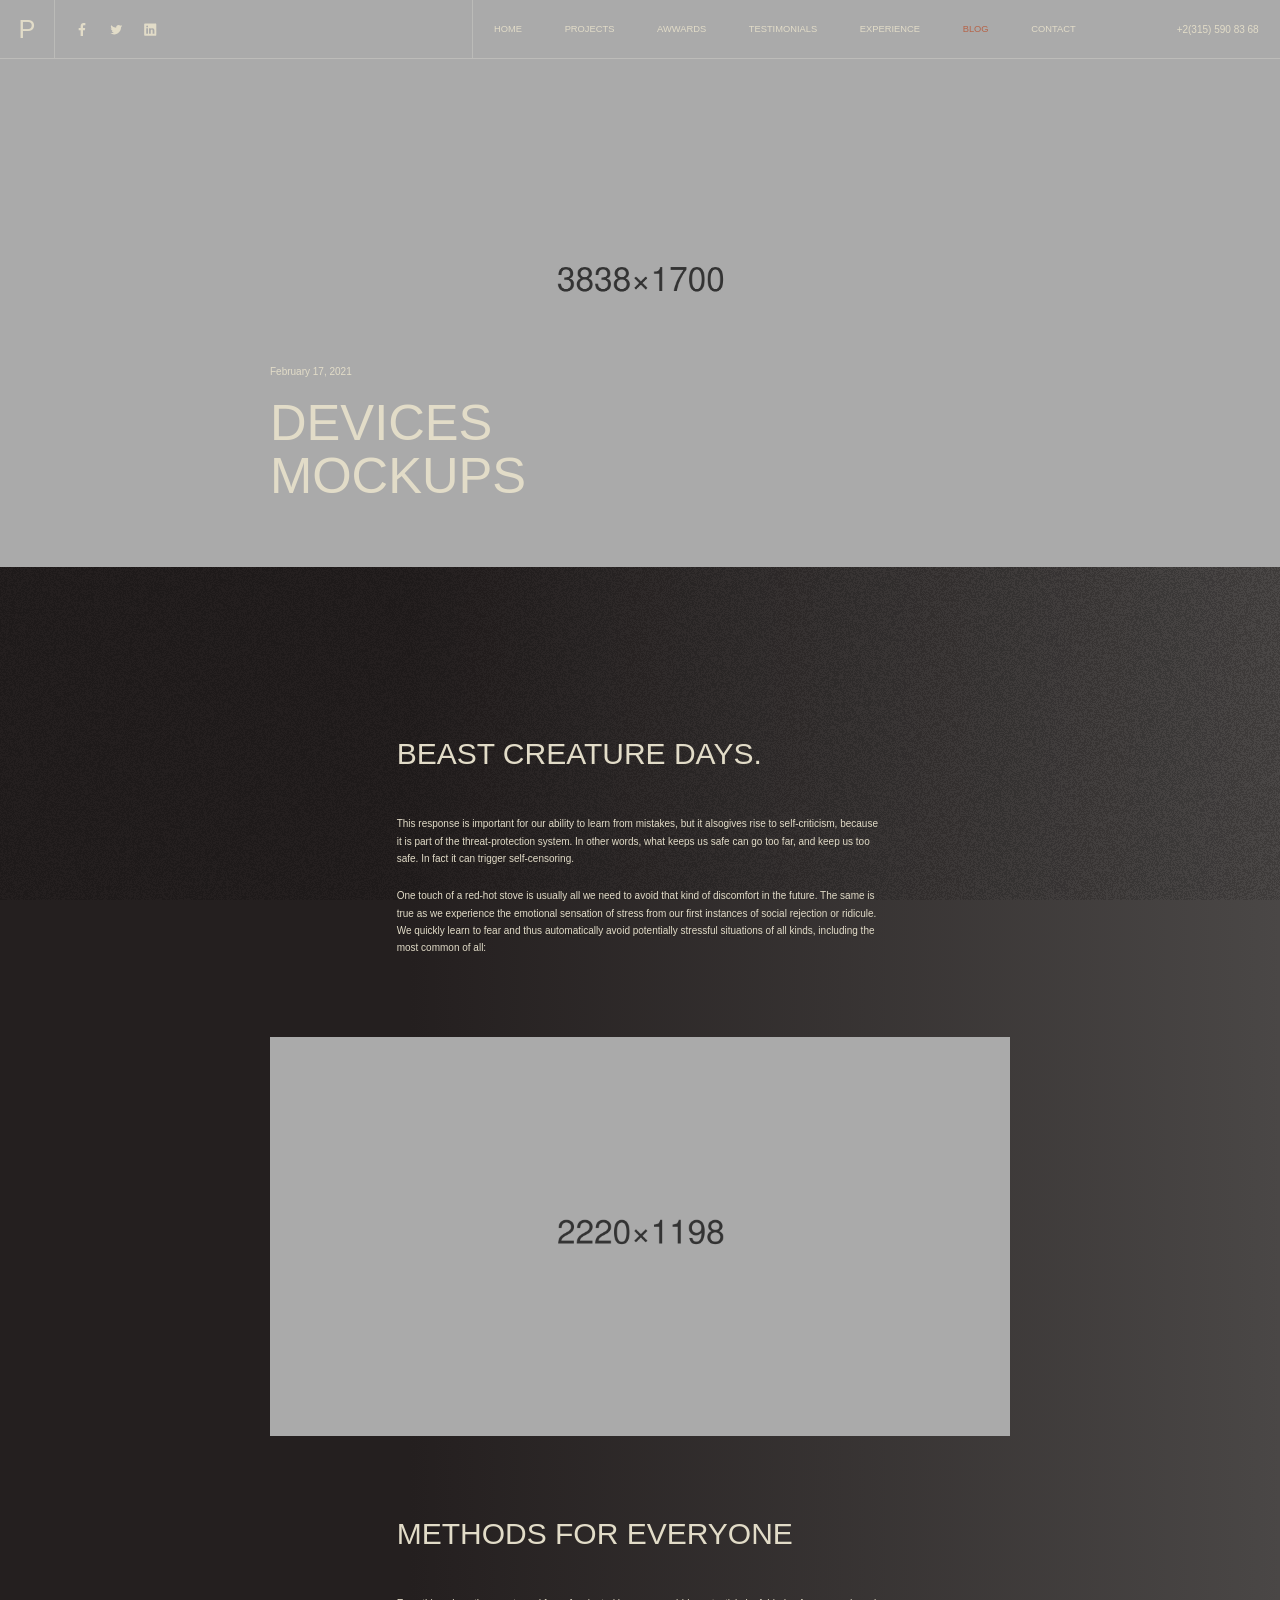
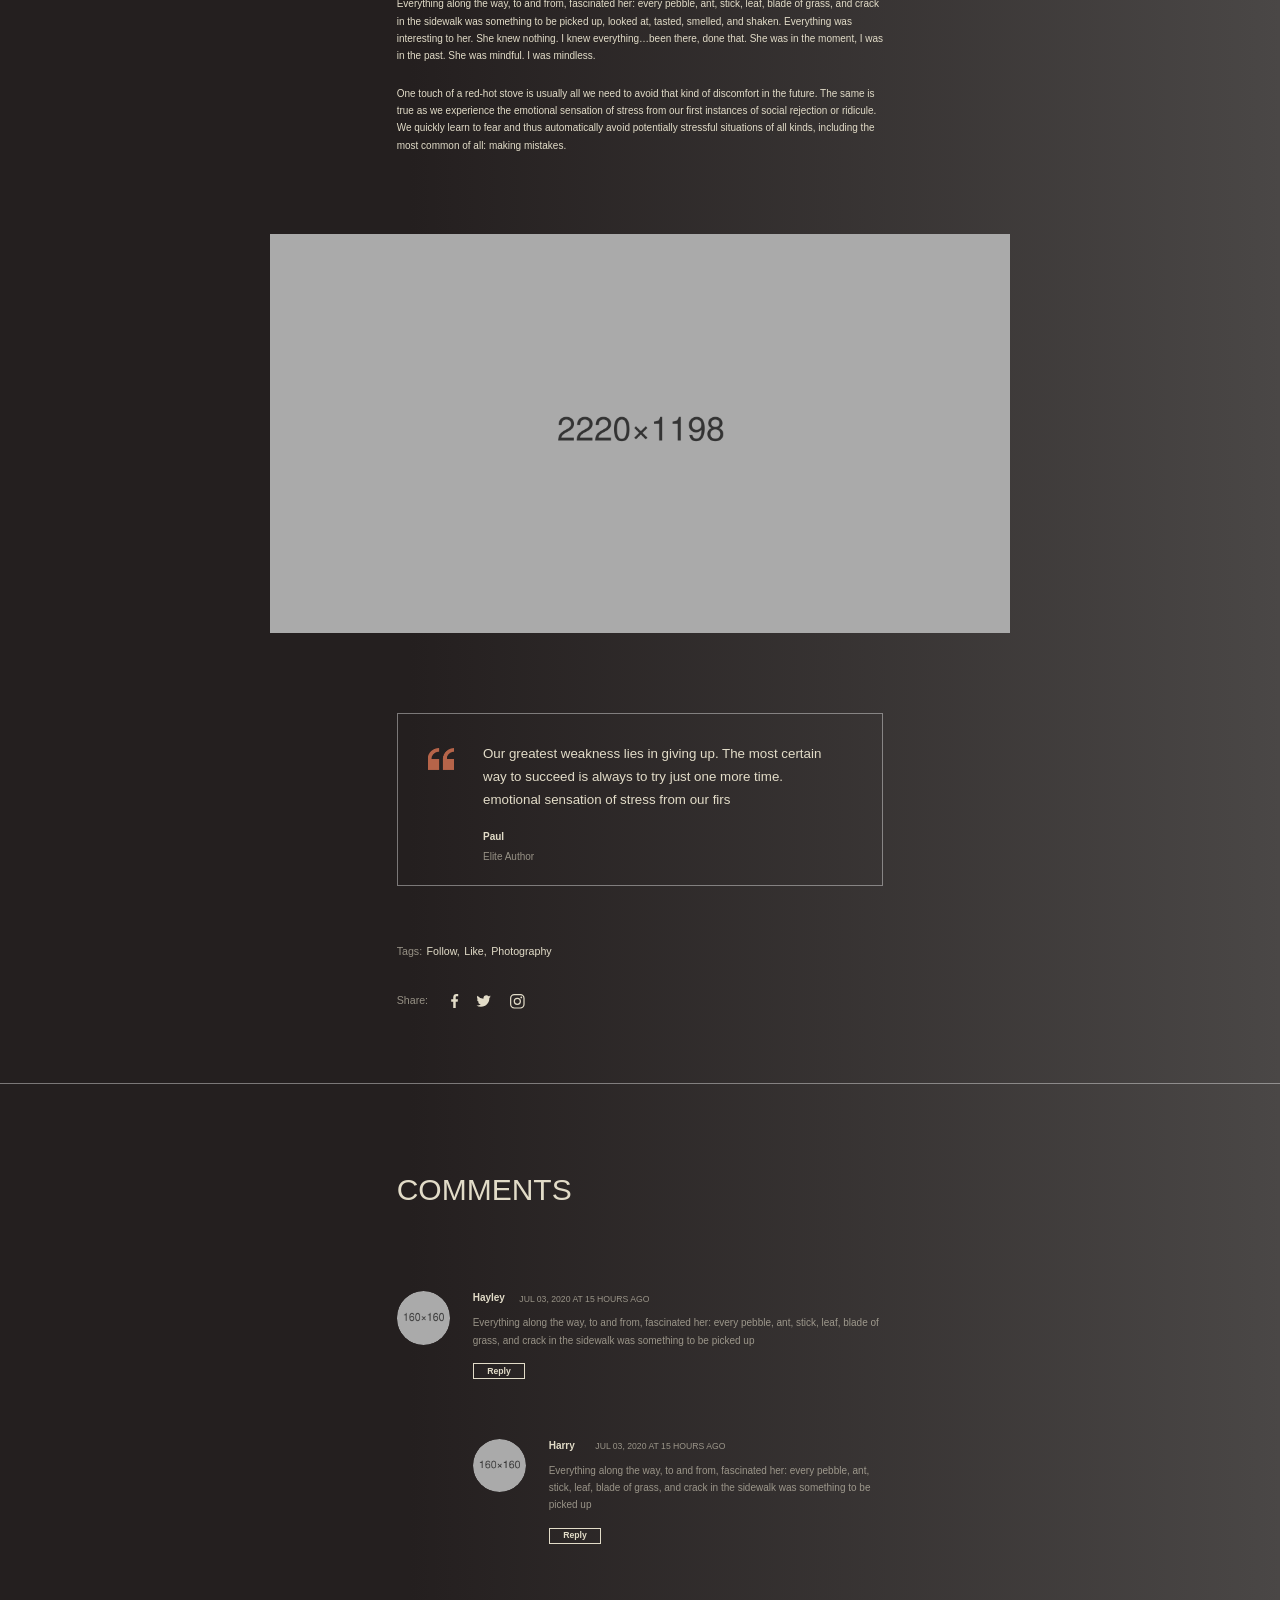
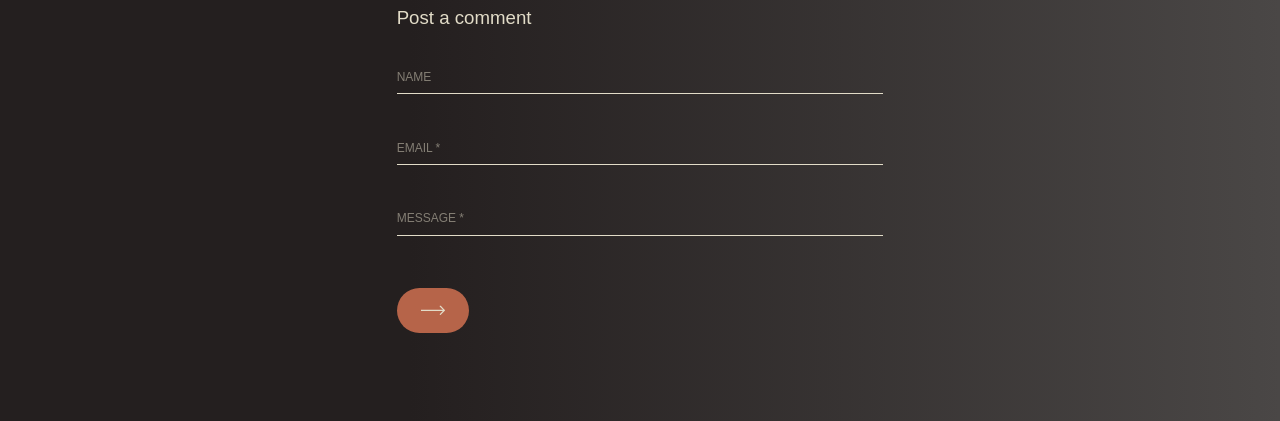
==== blog.html @ df0f466c "code added" ====
<!DOCTYPE html>
<html lang="ru">
  <head>
    <meta charset="UTF-8">
    <meta name="viewport" content="width=device-width, initial-scale=1.0">
    <meta name="description" content="">
    <meta name="keywords" content="">
    <meta name="format-detection" content="telephone=no">
    <title>Blog</title>
    <link href="css/blog_page.css" rel="stylesheet">
    <link href="css/main.css" rel="stylesheet">
    <link rel="shortcut icon" href="img/favicon_1.ico" type="image/x-icon">
    <style>
      @keyframes animate-circle {
      	from {
      		transform: scale(0);
      		opacity: 1;
      	}
      	to {
      		transform: scale(1);
      		opacity: 0;
      	}
      }
      #preloader{
      	width: 100%;
      	height: 100%;
      	position: fixed;
      	top: 0;
      	left: 0;
      	z-index: 999;
      	background: #1C1C1C;
      	background: linear-gradient(to right, rgba(36, 31, 31, 1) 0%, rgba(36, 31, 31, 1) 32%, rgba(74, 71, 70, 1) 100%);
      }
      .loader {
      	position: fixed;
      	top: 50%;
      	left: 50%;
      	height: 10rem;
      	width: 10rem;
      	transform: translateX(-50%) translateY(-50%);
      }
      .loader > .circle {
      	position: absolute;
      	height: inherit;
      	width: inherit;
      	background: #B66449;
      	border-radius: 0;
      	animation: animate-circle 2s cubic-bezier(.9, .24, .62, .79) infinite;
      }
      .loader > .circle:nth-of-type(1) {
      	animation-delay: 0s;
      }
      .loader > .circle:nth-of-type(2) {
      	animation-delay: calc(2s / -3);
      }
      .loader > .circle:nth-of-type(3) {
      	animation-delay: calc(2s / -6);
      }
    </style>
  </head>
  <body>
    <div id="preloader">
      <div class="loader">
        <div class="circle"></div>
        <div class="circle"></div>
        <div class="circle"></div>
      </div>
    </div>
    <main class="main blog_page">
      <canvas class="noise" id="noise"></canvas>
      <div class="header">
        <canvas class="noise noise--inner" id="noise_menu"></canvas>
        <div class="header__left">
          <div class="header__letter">P</div>
          <div class="header__socials"><a href="" target="_blank">
              <svg>
                <use xlink:href="./svg/sprite.svg#fb"></use>
              </svg></a><a href="" target="_blank">
              <svg>
                <use xlink:href="./svg/sprite.svg#tw"></use>
              </svg></a><a href="" target="_blank">
              <svg>
                <use xlink:href="./svg/sprite.svg#in"></use>
              </svg></a></div>
        </div>
        <div class="header__right">
          <ul class="blog_page-menu">
            <li><a class="js-scroll-link" href="#">HOME</a></li>
            <li><a class="js-scroll-link" href="#">Projects</a></li>
            <li><a class="js-scroll-link" href="#">awwards</a></li>
            <li><a class="js-scroll-link" href="#">testimonials</a></li>
            <li><a class="js-scroll-link" href="#">experience</a></li>
            <li class="active"><a class="js-scroll-link" href="#">blog</a></li>
            <li><a class="js-scroll-link" href="#">CONTACT</a></li>
          </ul>
          <div class="header__phone"><a href="tel:+23155908368">+2(315) 590 83 68</a></div>
        </div>
      </div>
      <section class="blog_page-big_banner">
        <div class="blog_page-container">
          <div class="small">February 17, 2021</div>
          <div class="h1">Devices </div>
          <div class="h1">Mockups</div>
        </div>
      </section>
      <section class="blog_page-content">
        <div class="blog_page-container">
          <div class="blog_page-text"> 
            <div class="blog_page-h1">Beast creature days.</div>
            <div class="small">This response is important for our ability to learn from mistakes, but it alsogives rise to self-criticism, because it is part of the threat-protection system. In other words, what keeps us safe can go too far, and keep us too safe. In fact it can trigger self-censoring.</div>
            <div class="small">One touch of a red-hot stove is usually all we need to avoid that kind of discomfort in the future. The same is true as we experience the emotional sensation of stress from our first instances of social rejection or ridicule. We quickly learn to fear and thus automatically avoid potentially stressful situations of all kinds, including the most common of all: </div>
          </div><img class="blog_page-banner" src="images/big-banner_item1.png" alt="">
          <div class="blog_page-text">
            <div class="blog_page-h1">Methods for Everyone</div>
            <div class="small">Everything along the way, to and from, fascinated her: every pebble, ant, stick, leaf, blade of grass, and crack in the sidewalk was something to be picked up, looked at, tasted, smelled, and shaken. Everything was interesting to her. She knew nothing. I knew everything…been there, done that. She was in the moment, I was in the past. She was mindful. I was mindless.</div>
            <div class="small">One touch of a red-hot stove is usually all we need to avoid that kind of discomfort in the future. The same is true as we experience the emotional sensation of stress from our first instances of social rejection or ridicule. We quickly learn to fear and thus automatically avoid potentially stressful situations of all kinds, including the most common of all: making mistakes.</div>
          </div><img class="blog_page-banner" src="images/big-banner_item2.png" alt="">
          <div class="blog_page-reviws">
            <div class="blog_page-reviws_text">Our greatest weakness lies in giving up. The most certain way to succeed is always to try just one more time. emotional sensation of stress from our firs</div>
            <div class="blog_page-reviws_name small">Paul</div>
            <div class="blog_page-reviws_place small">Elite Author</div>
          </div>
          <ul class="blog_page-tags">
            <li class="blog_page-tags_item blog_page-tags_title">Tags: </li>
            <li class="blog_page-tags_item"><a class="blog_page-tags_link" href="#">Follow</a>, </li>
            <li class="blog_page-tags_item"><a class="blog_page-tags_link" href="#">Like</a>, </li>
            <li class="blog_page-tags_item"><a class="blog_page-tags_link" href="#">Photography</a></li>
          </ul>
          <ul class="blog_page-share"> 
            <li class="blog_page-share_item blog_page-share_title">Share: </li>
            <li class="blog_page-share_item"><a href="#">
                <svg>
                  <use xlink:href="./svg/sprite.svg#fb"></use>
                </svg></a></li>
            <li class="blog_page-share_item"><a href="#">
                <svg>
                  <use xlink:href="./svg/sprite.svg#tw"></use>
                </svg></a></li>
            <li class="blog_page-share_item"><a href="#">
                <svg>
                  <use xlink:href="./svg/sprite.svg#inst"></use>
                </svg></a></li>
          </ul>
        </div>
      </section>
      <section class="blog_page-comments">
        <div class="blog_page-comments_container">
          <div class="blog_page-h1">Comments</div>
          <div class="blog_page-comments_wrapper">
            <div class="blog_page-comments_block">
              <div class="blog_page-comments_icon"><img src="images/reviews.png" alt=""></div>
              <div class="blog_page-comments_content">
                <div class="blog_page-comments_heading">
                  <div class="small">Hayley</div>
                  <div class="blog_page-comments_date">Jul 03, 2020 at 15 hours ago</div>
                </div>
                <div class="blog_page-comments_text"> 
                  <div class="small">Everything along the way, to and from, fascinated her: every pebble, ant, stick, leaf, blade of grass, and crack in the sidewalk was something to be picked up</div>
                </div><a class="blog_page-comments_btn" href="#"> <span>Reply</span></a>
              </div>
            </div>
            <div class="blog_page-comments_block">
              <div class="blog_page-comments_icon"><img src="images/reviews2.png" alt=""></div>
              <div class="blog_page-comments_content">
                <div class="blog_page-comments_heading">
                  <div class="small">Harry</div>
                  <div class="blog_page-comments_date">Jul 03, 2020 at 15 hours ago</div>
                </div>
                <div class="blog_page-comments_text"> 
                  <div class="small">Everything along the way, to and from, fascinated her: every pebble, ant, stick, leaf, blade of grass, and crack in the sidewalk was something to be picked up</div>
                </div><a class="blog_page-comments_btn" href="#"> <span>Reply</span></a>
              </div>
            </div>
          </div>
          <form class="content__form">
            <div class="content__form-title">Post a comment</div>
            <label class="content__form-input">
              <input type="text" name="name"><span class="content__form-placeholder">name</span>
            </label>
            <label class="content__form-input">
              <input type="email" name="emal" required=""><span class="content__form-placeholder">EMAIL *</span>
            </label>
            <label class="content__form-input">
              <input type="text" name="msg" required=""><span class="content__form-placeholder">MESSAGE *</span>
            </label>
            <div class="content__form-btn">
              <button class="btn btn--arrow" type="submit">
                <svg>
                  <use xlink:href="./svg/sprite.svg#arrow"></use>
                </svg>
              </button>
            </div>
          </form>
        </div>
      </section>
    </main>
    <script src="js/main.js"></script>
  </body>
</html>
---- css/blog_page.css ----
/* 3.1 Blog page */
#noise_menu {
  display: none; }

.blog_page .header {
  -webkit-transition: -webkit-transform 0.5s linear;
  transition: -webkit-transform 0.5s linear;
  transition: transform 0.5s linear;
  transition: transform 0.5s linear, -webkit-transform 0.5s linear;
  position: absolute;
  left: 0;
  top: 0; }
  .blog_page .header:before {
    content: '';
    z-index: -1;
    width: 100%;
    height: 100%;
    position: absolute;
    left: 0;
    top: 0;
    background: -webkit-gradient(linear, left top, right top, color-stop(0, #241f1f), color-stop(32%, #241f1f), to(#4a4746));
    background: linear-gradient(to right, #241f1f 0, #241f1f 32%, #4a4746 100%);
    -webkit-transition: opacity 0.5s linear;
    transition: opacity 0.5s linear;
    opacity: 0; }
  @media screen and (max-width: 768px) and (orientation: portrait) {
    .blog_page .header {
      background: transparent; } }
  .blog_page .header.active {
    position: fixed; }
    .blog_page .header.active:before {
      opacity: 1; }

.blog_page-container {
  -webkit-box-sizing: border-box;
          box-sizing: border-box;
  display: block;
  width: 57.8125vw;
  margin: 0 auto; }
  @media screen and (max-width: 768px) and (orientation: portrait) {
    .blog_page-container {
      width: calc(100% - 30px); } }

.blog_page-big_banner {
  position: relative;
  width: 100%;
  height: 44.27083vw;
  background: center top/contain url(../images/blog-big_banner-bg.png) no-repeat;
  background-attachment: fixed; }
  @media screen and (max-width: 768px) and (orientation: portrait) {
    .blog_page-big_banner {
      height: 100vw;
      background: center top/cover url(../images/blog-big_banner-bg.png) no-repeat; } }
  .blog_page-big_banner .blog_page-container {
    height: 100%;
    display: -webkit-box;
    display: -ms-flexbox;
    display: flex;
    padding-bottom: 5.26042vw;
    -webkit-box-orient: vertical;
    -webkit-box-direction: normal;
        -ms-flex-direction: column;
            flex-direction: column;
    -webkit-box-pack: start;
        -ms-flex-pack: start;
            justify-content: flex-start;
    -webkit-box-align: start;
        -ms-flex-align: start;
            align-items: flex-start; }
    @media screen and (max-width: 768px) and (orientation: portrait) {
      .blog_page-big_banner .blog_page-container {
        padding-bottom: 13.6vw; } }
    .blog_page-big_banner .blog_page-container .small {
      margin-top: auto;
      margin-bottom: 1.77083vw; }
      @media screen and (max-width: 768px) and (orientation: portrait) {
        .blog_page-big_banner .blog_page-container .small {
          margin-bottom: 6.4vw; } }
    .blog_page-big_banner .blog_page-container .h1:last-child {
      margin-top: 0.52083vw; }
      @media screen and (max-width: 768px) and (orientation: portrait) {
        .blog_page-big_banner .blog_page-container .h1:last-child {
          margin-top: 2.66667vw; } }

.blog_page-content {
  padding: 13.22917vw 0 5.72917vw;
  -webkit-box-sizing: border-box;
          box-sizing: border-box;
  border-bottom: 1px solid rgba(255, 255, 255, 0.4); }
  @media screen and (max-width: 768px) and (orientation: portrait) {
    .blog_page-content {
      padding: 13.33333vw 0 13.33333vw; } }

.blog_page-text {
  margin: 0 auto;
  width: 38.02083vw; }
  @media screen and (max-width: 768px) and (orientation: portrait) {
    .blog_page-text {
      width: 100%; } }
  .blog_page-text .small {
    line-height: 1.35417vw; }
    @media screen and (max-width: 768px) and (orientation: portrait) {
      .blog_page-text .small {
        line-height: 6.93333vw; } }
    .blog_page-text .small + .small {
      margin-top: 1.5625vw; }
      @media screen and (max-width: 768px) and (orientation: portrait) {
        .blog_page-text .small + .small {
          margin-top: 5.33333vw; } }

.blog_page-banner {
  display: block;
  width: 100%;
  margin: 6.25vw 0; }
  .blog_page-banner:last-child {
    margin-bottom: 0; }

.blog_page-h1 {
  display: block;
  margin-bottom: 3.33333vw;
  font-weight: 500;
  font-size: 2.34375vw;
  line-height: 2.86458vw;
  text-transform: uppercase;
  color: #e2dcc8; }
  @media screen and (max-width: 768px) and (orientation: portrait) {
    .blog_page-h1 {
      margin-bottom: 9.06667vw;
      font-size: 6.66667vw;
      line-height: 14.66667vw; } }

.blog_page-menu {
  list-style: none;
  display: -webkit-box;
  display: -ms-flexbox;
  display: flex;
  -webkit-box-align: center;
      -ms-flex-align: center;
          align-items: center; }
  @media screen and (max-width: 768px) and (orientation: portrait) {
    .blog_page-menu {
      display: none; } }
  .blog_page-menu li {
    display: block;
    padding: 0 1.66667vw;
    text-transform: uppercase; }
    .blog_page-menu li a {
      font-size: 0.72917vw;
      line-height: 140%;
      display: block; }
    .blog_page-menu li.active a {
      color: #b66449; }

.blog_page-reviws {
  position: relative;
  width: 38.02083vw;
  padding: 2.13542vw 3.75vw 1.77083vw 6.66667vw;
  margin: 0 auto;
  border: 1px solid rgba(255, 255, 255, 0.4);
  -webkit-box-sizing: border-box;
          box-sizing: border-box; }
  @media screen and (max-width: 768px) and (orientation: portrait) {
    .blog_page-reviws {
      width: 100%;
      padding: 5.6vw 8.53333vw 5.6vw 18.66667vw; } }
  .blog_page-reviws:before {
    content: '';
    position: absolute;
    left: 2.39583vw;
    top: 1.97917vw;
    display: block;
    width: 1.97917vw;
    height: 2.39583vw;
    background: url(../img/q.png) no-repeat;
    background-size: contain;
    pointer-events: none;
    background-position: center bottom; }
    @media screen and (max-width: 768px) and (orientation: portrait) {
      .blog_page-reviws:before {
        top: 3.2vw;
        left: 4vw;
        width: 10.13333vw;
        height: 12.26667vw; } }
  .blog_page-reviws_text {
    display: block;
    margin-bottom: 1.45833vw;
    font-weight: normal;
    font-size: 1.04167vw;
    line-height: 1.82292vw; }
    @media screen and (max-width: 768px) and (orientation: portrait) {
      .blog_page-reviws_text {
        margin-bottom: 4vw;
        font-size: 4.26667vw;
        line-height: 5.86667vw; } }
  .blog_page-reviws_name {
    font-weight: 700;
    margin-bottom: 0.52083vw; }
    @media screen and (max-width: 768px) and (orientation: portrait) {
      .blog_page-reviws_name {
        margin-bottom: 2.66667vw; } }
  .blog_page-reviws_place {
    opacity: 0.6; }

.blog_page-tags {
  display: block;
  width: 38.02083vw;
  margin: 4.27083vw auto 2.39583vw; }
  @media screen and (max-width: 768px) and (orientation: portrait) {
    .blog_page-tags {
      width: 100%;
      margin: 11.2vw auto 6.93333vw; } }
  .blog_page-tags_item {
    display: inline-block;
    font-weight: normal;
    font-size: 0.83333vw;
    line-height: 1.35417vw; }
    @media screen and (max-width: 768px) and (orientation: portrait) {
      .blog_page-tags_item {
        font-size: 4.26667vw;
        line-height: 6.93333vw; } }
  .blog_page-tags_title {
    opacity: 0.6; }
  .blog_page-tags_link {
    font-weight: normal;
    font-size: 0.83333vw;
    line-height: 1.35417vw;
    -webkit-transition: color 0.2s linear;
    transition: color 0.2s linear; }
    @media screen and (max-width: 768px) and (orientation: portrait) {
      .blog_page-tags_link {
        font-size: 4.26667vw;
        line-height: 6.93333vw; } }
    .blog_page-tags_link:hover {
      color: #b66449; }

.blog_page-share {
  display: block;
  width: 38.02083vw;
  margin: 0 auto; }
  @media screen and (max-width: 768px) and (orientation: portrait) {
    .blog_page-share {
      width: 100%; } }
  .blog_page-share_item {
    display: inline-block;
    vertical-align: middle;
    margin-right: 1.04167vw; }
    @media screen and (max-width: 768px) and (orientation: portrait) {
      .blog_page-share_item {
        margin-right: 5.33333vw; } }
    .blog_page-share_item svg {
      display: block;
      width: 100%;
      height: 100%; }
    .blog_page-share_item:nth-child(2) a {
      display: block;
      width: 0.625vw;
      height: 1.09375vw; }
      @media screen and (max-width: 768px) and (orientation: portrait) {
        .blog_page-share_item:nth-child(2) a {
          width: 3.2vw;
          height: 5.6vw; } }
    .blog_page-share_item:nth-child(3) a {
      display: block;
      width: 1.19792vw;
      height: 1.09375vw; }
      @media screen and (max-width: 768px) and (orientation: portrait) {
        .blog_page-share_item:nth-child(3) a {
          width: 6.13333vw;
          height: 5.6vw; } }
    .blog_page-share_item:nth-child(4) a {
      display: block;
      width: 1.30208vw;
      height: 1.30208vw; }
      @media screen and (max-width: 768px) and (orientation: portrait) {
        .blog_page-share_item:nth-child(4) a {
          width: 6.66667vw;
          height: 6.66667vw; } }
  .blog_page-share_title {
    margin-right: 1.40625vw;
    opacity: 0.6;
    font-weight: normal;
    font-size: 0.83333vw;
    line-height: 1.35417vw; }
    @media screen and (max-width: 768px) and (orientation: portrait) {
      .blog_page-share_title {
        margin-right: 7.2vw;
        font-size: 4.26667vw;
        line-height: 6.93333vw; } }

.blog_page-comments {
  padding: 6.875vw 0; }
  @media screen and (max-width: 768px) and (orientation: portrait) {
    .blog_page-comments {
      padding: 13.86667vw 0; } }
  .blog_page-comments_container {
    width: 38.02083vw;
    margin: 0 auto; }
    @media screen and (max-width: 768px) and (orientation: portrait) {
      .blog_page-comments_container {
        width: calc(100% - 30px); } }
  .blog_page-comments .blog_page-h1 {
    margin-bottom: 6.45833vw; }
    @media screen and (max-width: 768px) and (orientation: portrait) {
      .blog_page-comments .blog_page-h1 {
        margin-bottom: 14.4vw; } }
  .blog_page-comments_block {
    display: -webkit-box;
    display: -ms-flexbox;
    display: flex;
    -webkit-box-pack: start;
        -ms-flex-pack: start;
            justify-content: flex-start;
    -webkit-box-align: start;
        -ms-flex-align: start;
            align-items: flex-start;
    margin-bottom: 4.6875vw; }
    @media screen and (max-width: 768px) and (orientation: portrait) {
      .blog_page-comments_block {
        margin-bottom: 13.33333vw; } }
    .blog_page-comments_block + .blog_page-comments_block {
      padding-left: 5.9375vw; }
      @media screen and (max-width: 768px) and (orientation: portrait) {
        .blog_page-comments_block + .blog_page-comments_block {
          padding-left: 16vw; } }
  .blog_page-comments_icon {
    display: block;
    -ms-flex-negative: 0;
        flex-shrink: 0;
    width: 4.16667vw;
    height: 4.16667vw;
    border-radius: 50%;
    overflow: hidden; }
    @media screen and (max-width: 768px) and (orientation: portrait) {
      .blog_page-comments_icon {
        width: 10.66667vw;
        height: 10.66667vw; } }
    .blog_page-comments_icon img {
      display: block;
      width: 100%;
      height: 100%;
      border-radius: 50%;
      -o-object-position: center;
         object-position: center;
      -o-object-fit: cover;
         object-fit: cover; }
  .blog_page-comments_content {
    padding-left: 1.77083vw; }
    @media screen and (max-width: 768px) and (orientation: portrait) {
      .blog_page-comments_content {
        padding-left: 5.33333vw; } }
  .blog_page-comments_heading {
    display: -webkit-box;
    display: -ms-flexbox;
    display: flex;
    -webkit-box-pack: start;
        -ms-flex-pack: start;
            justify-content: flex-start;
    -webkit-box-align: end;
        -ms-flex-align: end;
            align-items: flex-end;
    margin-bottom: 0.78125vw; }
    @media screen and (max-width: 768px) and (orientation: portrait) {
      .blog_page-comments_heading {
        margin-bottom: 4vw; } }
    .blog_page-comments_heading .small {
      font-weight: 700;
      min-width: 3.22917vw;
      margin-right: 0.41667vw; }
      @media screen and (max-width: 768px) and (orientation: portrait) {
        .blog_page-comments_heading .small {
          min-width: 16.53333vw;
          margin-right: 2.13333vw; } }
  .blog_page-comments_date {
    font-size: 0.67708vw;
    line-height: 0.83333vw;
    text-transform: uppercase;
    opacity: 0.6; }
    @media screen and (max-width: 768px) and (orientation: portrait) {
      .blog_page-comments_date {
        font-size: 3.46667vw;
        line-height: 4.26667vw; } }
  .blog_page-comments_text {
    margin-bottom: 1.09375vw; }
    @media screen and (max-width: 768px) and (orientation: portrait) {
      .blog_page-comments_text {
        margin-bottom: 5.6vw; } }
    .blog_page-comments_text .small {
      line-height: 1.35417vw;
      opacity: 0.6; }
      @media screen and (max-width: 768px) and (orientation: portrait) {
        .blog_page-comments_text .small {
          line-height: 6.93333vw; } }
  .blog_page-comments_btn {
    display: -webkit-box;
    display: -ms-flexbox;
    display: flex;
    -webkit-box-pack: center;
        -ms-flex-pack: center;
            justify-content: center;
    -webkit-box-align: center;
        -ms-flex-align: center;
            align-items: center;
    width: 4.11458vw;
    height: 1.25vw;
    -webkit-box-sizing: border-box;
            box-sizing: border-box;
    -webkit-transition: 0.2s linear;
    transition: 0.2s linear;
    border: 1px solid #e2dcc8;
    font-weight: bold;
    font-size: 0.67708vw;
    line-height: 0.83333vw;
    cursor: pointer; }
    @media screen and (max-width: 768px) and (orientation: portrait) {
      .blog_page-comments_btn {
        width: 21.06667vw;
        height: 6.4vw;
        font-size: 3.46667vw;
        line-height: 4.26667vw; } }
    .blog_page-comments_btn span {
      -webkit-transition: 0.2s linear;
      transition: 0.2s linear;
      color: #e2dcc8; }
    .blog_page-comments_btn:hover {
      background: #b66449;
      border-color: #b66449; }

.blog_page .content__form {
  position: relative; }
  .blog_page .content__form-placeholder {
    height: 100%;
    width: 100%;
    font-size: 0.9375vw;
    line-height: 2.60417vw;
    opacity: 0.5;
    text-transform: uppercase;
    pointer-events: none;
    -webkit-user-select: none;
       -moz-user-select: none;
        -ms-user-select: none;
            user-select: none;
    display: block;
    -webkit-transition: 0.2s;
    transition: 0.2s;
    position: absolute;
    top: 0;
    left: 0; }
    @media screen and (max-width: 768px) and (orientation: portrait) {
      .blog_page .content__form-placeholder {
        font-size: 4.8vw;
        line-height: 13.33333vw; } }
  .blog_page .content__form-input {
    height: 2.60417vw;
    -webkit-box-sizing: border-box;
            box-sizing: border-box;
    position: relative;
    display: block;
    width: 100%; }
    @media screen and (max-width: 768px) and (orientation: portrait) {
      .blog_page .content__form-input {
        height: 13.33333vw; } }
    .blog_page .content__form-input + .content__form-input {
      margin-top: 2.91667vw; }
      @media screen and (max-width: 768px) and (orientation: portrait) {
        .blog_page .content__form-input + .content__form-input {
          margin-top: 5.33333vw; } }
    .blog_page .content__form-input input {
      background: transparent;
      height: 100%;
      width: 100%;
      -webkit-box-sizing: border-box;
              box-sizing: border-box;
      padding: 0;
      margin: 0;
      outline: none;
      color: inherit;
      border: none;
      border-bottom: 1px solid #e2dcc8;
      font-size: 0.9375vw;
      line-height: 1.82292vw; }
      @media screen and (max-width: 768px) and (orientation: portrait) {
        .blog_page .content__form-input input {
          font-size: 4.8vw;
          line-height: 9.33333vw; } }
      .blog_page .content__form-input input.valid, .blog_page .content__form-input input:focus {
        outline: none; }
        .blog_page .content__form-input input.valid + .content__form-placeholder, .blog_page .content__form-input input:focus + .content__form-placeholder {
          font-size: 0.67708vw;
          line-height: 0.67708vw;
          top: -0.3125vw; }
          @media screen and (max-width: 768px) and (orientation: portrait) {
            .blog_page .content__form-input input.valid + .content__form-placeholder, .blog_page .content__form-input input:focus + .content__form-placeholder {
              font-size: 3.46667vw;
              line-height: 3.46667vw;
              top: -1.6vw; } }
  .blog_page .content__form-btn {
    margin-top: 4.0625vw; }
    @media screen and (max-width: 768px) and (orientation: portrait) {
      .blog_page .content__form-btn {
        margin-top: 8vw; } }
  .blog_page .content__form-title {
    display: block;
    margin-bottom: 2.29167vw;
    font-weight: normal;
    font-size: 1.45833vw;
    line-height: 150%; }
    @media screen and (max-width: 768px) and (orientation: portrait) {
      .blog_page .content__form-title {
        margin-bottom: 6.4vw;
        font-size: 7.46667vw; } }

.blog_page-big_banner .blog_page-container > * {
  position: relative; }

/*# sourceMappingURL=maps/blog_page.css.map */
---- css/main.css ----
/* ------------------------------------------------------------------------------
  1.  Global
      1.1 Reset styles
      1.2 Fonts
      1.3 General
  2.  Header
  3.  Main
      3.1 Home page
      3.2 Blog page

-------------------------------------------------------------------------------*/
/*-------------------------------------------------------------------------------
  1. Global
-------------------------------------------------------------------------------*/
/* 1.1 Reset styles */
html, body, div, span, applet, object, iframe,
h1, h2, h3, h4, h5, h6, p, blockquote, pre,
a, abbr, acronym, address, big, cite, code,
del, dfn, em, img, ins, kbd, q, s, samp,
small, strike, tt, var,
b, u, i, center,
dl, dt, dd, ol, ul, li,
fieldset, form, label, legend,
article, aside, canvas, details, embed,
figure, figcaption, footer, header, hgroup,
menu, nav, output, ruby, section, summary,
time, mark, audio, video {
  margin: 0;
  padding: 0;
  border: 0;
  font-size: 100%;
  font: inherit;
  vertical-align: baseline; }

b, strong {
  font-weight: 700; }

i {
  font-style: italic; }

/* 1.2 Fonts */
/* This stylesheet generated by Transfonter (https://transfonter.org) on August 21, 2017 1:40 PM */
@font-face {
  font-family: 'HelveticaNeueCyr';
  src: url("../fonts/HelveticaNeueCyr-Medium.eot");
  src: local("HelveticaNeueCyr-Medium"), url("../fonts/HelveticaNeueCyr-Medium.eot?#iefix") format("embedded-opentype"), url("../fonts/HelveticaNeueCyr-Medium.woff") format("woff"), url("../fonts/HelveticaNeueCyr-Medium.ttf") format("truetype");
  font-weight: 500;
  font-style: normal; }

@font-face {
  font-family: 'HelveticaNeueCyr';
  src: url("../fonts/HelveticaNeueCyr-Heavy.eot");
  src: local("HelveticaNeueCyr-Heavy"), url("../fonts/HelveticaNeueCyr-Heavy.eot?#iefix") format("embedded-opentype"), url("../fonts/HelveticaNeueCyr-Heavy.woff") format("woff"), url("../fonts/HelveticaNeueCyr-Heavy.ttf") format("truetype");
  font-weight: 900;
  font-style: normal; }

@font-face {
  font-family: 'HelveticaNeueCyr';
  src: url("../fonts/HelveticaNeueCyr-HeavyItalic.eot");
  src: local("HelveticaNeueCyr-HeavyItalic"), url("../fonts/HelveticaNeueCyr-HeavyItalic.eot?#iefix") format("embedded-opentype"), url("../fonts/HelveticaNeueCyr-HeavyItalic.woff") format("woff"), url("../fonts/HelveticaNeueCyr-HeavyItalic.ttf") format("truetype");
  font-weight: 900;
  font-style: italic; }

@font-face {
  font-family: 'HelveticaNeueCyr';
  src: url("../fonts/HelveticaNeueCyr-Black.eot");
  src: local("HelveticaNeueCyr-Black"), url("../fonts/HelveticaNeueCyr-Black.eot?#iefix") format("embedded-opentype"), url("../fonts/HelveticaNeueCyr-Black.woff") format("woff"), url("../fonts/HelveticaNeueCyr-Black.ttf") format("truetype");
  font-weight: 900;
  font-style: normal; }

@font-face {
  font-family: 'HelveticaNeueCyr';
  src: url("../fonts/HelveticaNeueCyr-UltraLightItalic.eot");
  src: local("HelveticaNeueCyr-UltraLightItalic"), url("../fonts/HelveticaNeueCyr-UltraLightItalic.eot?#iefix") format("embedded-opentype"), url("../fonts/HelveticaNeueCyr-UltraLightItalic.woff") format("woff"), url("../fonts/HelveticaNeueCyr-UltraLightItalic.ttf") format("truetype");
  font-weight: 200;
  font-style: italic; }

@font-face {
  font-family: 'HelveticaNeueCyr';
  src: url("../fonts/HelveticaNeueCyr-BlackItalic.eot");
  src: local("HelveticaNeueCyr-BlackItalic"), url("../fonts/HelveticaNeueCyr-BlackItalic.eot?#iefix") format("embedded-opentype"), url("../fonts/HelveticaNeueCyr-BlackItalic.woff") format("woff"), url("../fonts/HelveticaNeueCyr-BlackItalic.ttf") format("truetype");
  font-weight: 900;
  font-style: italic; }

@font-face {
  font-family: 'HelveticaNeueCyr';
  src: url("../fonts/HelveticaNeueCyr-ThinItalic.eot");
  src: local("HelveticaNeueCyr-ThinItalic"), url("../fonts/HelveticaNeueCyr-ThinItalic.eot?#iefix") format("embedded-opentype"), url("../fonts/HelveticaNeueCyr-ThinItalic.woff") format("woff"), url("../fonts/HelveticaNeueCyr-ThinItalic.ttf") format("truetype");
  font-weight: 100;
  font-style: italic; }

@font-face {
  font-family: 'HelveticaNeueCyr';
  src: url("../fonts/HelveticaNeueCyr-MediumItalic.eot");
  src: local("HelveticaNeueCyr-MediumItalic"), url("../fonts/HelveticaNeueCyr-MediumItalic.eot?#iefix") format("embedded-opentype"), url("../fonts/HelveticaNeueCyr-MediumItalic.woff") format("woff"), url("../fonts/HelveticaNeueCyr-MediumItalic.ttf") format("truetype");
  font-weight: 500;
  font-style: italic; }

@font-face {
  font-family: 'HelveticaNeueCyr';
  src: url("../fonts/HelveticaNeueCyr-LightItalic.eot");
  src: local("HelveticaNeueCyr-LightItalic"), url("../fonts/HelveticaNeueCyr-LightItalic.eot?#iefix") format("embedded-opentype"), url("../fonts/HelveticaNeueCyr-LightItalic.woff") format("woff"), url("../fonts/HelveticaNeueCyr-LightItalic.ttf") format("truetype");
  font-weight: 300;
  font-style: italic; }

@font-face {
  font-family: 'HelveticaNeueCyr';
  src: url("../fonts/HelveticaNeueCyr-UltraLight.eot");
  src: local("HelveticaNeueCyr-UltraLight"), url("../fonts/HelveticaNeueCyr-UltraLight.eot?#iefix") format("embedded-opentype"), url("../fonts/HelveticaNeueCyr-UltraLight.woff") format("woff"), url("../fonts/HelveticaNeueCyr-UltraLight.ttf") format("truetype");
  font-weight: 200;
  font-style: normal; }

@font-face {
  font-family: 'HelveticaNeueCyr';
  src: url("../fonts/HelveticaNeueCyr-BoldItalic.eot");
  src: local("HelveticaNeueCyr-BoldItalic"), url("../fonts/HelveticaNeueCyr-BoldItalic.eot?#iefix") format("embedded-opentype"), url("../fonts/HelveticaNeueCyr-BoldItalic.woff") format("woff"), url("../fonts/HelveticaNeueCyr-BoldItalic.ttf") format("truetype");
  font-weight: bold;
  font-style: italic; }

@font-face {
  font-family: 'HelveticaNeueCyr';
  src: url("../fonts/HelveticaNeueCyr-Italic.eot");
  src: local("HelveticaNeueCyr-Italic"), url("../fonts/HelveticaNeueCyr-Italic.eot?#iefix") format("embedded-opentype"), url("../fonts/HelveticaNeueCyr-Italic.woff") format("woff"), url("../fonts/HelveticaNeueCyr-Italic.ttf") format("truetype");
  font-weight: 500;
  font-style: italic; }

@font-face {
  font-family: 'HelveticaNeueCyr';
  src: url("../fonts/HelveticaNeueCyr-Roman.eot");
  src: local("HelveticaNeueCyr-Roman"), url("../fonts/HelveticaNeueCyr-Roman.eot?#iefix") format("embedded-opentype"), url("../fonts/HelveticaNeueCyr-Roman.woff") format("woff"), url("../fonts/HelveticaNeueCyr-Roman.ttf") format("truetype");
  font-weight: normal;
  font-style: normal; }

@font-face {
  font-family: 'HelveticaNeueCyr';
  src: url("../fonts/HelveticaNeueCyr-Bold.eot");
  src: local("HelveticaNeueCyr-Bold"), url("../fonts/HelveticaNeueCyr-Bold.eot?#iefix") format("embedded-opentype"), url("../fonts/HelveticaNeueCyr-Bold.woff") format("woff"), url("../fonts/HelveticaNeueCyr-Bold.ttf") format("truetype");
  font-weight: bold;
  font-style: normal; }

@font-face {
  font-family: 'HelveticaNeueCyr';
  src: url("../fonts/HelveticaNeueCyr-Light.eot");
  src: local("HelveticaNeueCyr-Light"), url("../fonts/HelveticaNeueCyr-Light.eot?#iefix") format("embedded-opentype"), url("../fonts/HelveticaNeueCyr-Light.woff") format("woff"), url("../fonts/HelveticaNeueCyr-Light.ttf") format("truetype");
  font-weight: 300;
  font-style: normal; }

@font-face {
  font-family: 'HelveticaNeueCyr';
  src: url("../fonts/HelveticaNeueCyr-Thin.eot");
  src: local("HelveticaNeueCyr-Thin"), url("../fonts/HelveticaNeueCyr-Thin.eot?#iefix") format("embedded-opentype"), url("../fonts/HelveticaNeueCyr-Thin.woff") format("woff"), url("../fonts/HelveticaNeueCyr-Thin.ttf") format("truetype");
  font-weight: 100;
  font-style: normal; }

/* 1.3 General */
html,
body {
  max-width: 100%;
  height: 100%; }

html {
  -moz-text-size-adjust: 100%;
  -ms-text-size-adjust: 100%;
  -o-text-size-adjust: 100%;
  -webkit-text-size-adjust: 100%;
  text-size-adjust: 100%;
  font-size: 16px; }

body {
  -webkit-font-smoothing: antialiased;
  -moz-font-smoothing: antialiased;
  -o-font-smoothing: antialiased;
  -webkit-locale: auto;
  font-family: "HelveticaNeueCyr", sans-serif;
  color: #E2DCC8;
  background: #1C1C1C;
  background: -webkit-gradient(linear, left top, right top, from(#241f1f), color-stop(32%, #241f1f), to(#4a4746));
  background: linear-gradient(to right, #241f1f 0%, #241f1f 32%, #4a4746 100%); }

input, button {
  -webkit-appearance: none; }

a {
  text-decoration: none;
  color: #E2DCC8; }
  a:hover {
    color: #B66449; }

ol,
ul,
nav {
  list-style: none; }

img {
  display: block; }

*:focus {
  outline: none; }

*, :after, :before {
  -webkit-box-sizing: border-box;
          box-sizing: border-box;
  margin: 0; }

body::-webkit-scrollbar {
  width: 5px;
  background: #E2DCC8; }

body::-webkit-scrollbar-thumb {
  background: #B66449; }

.main {
  width: 100%;
  min-height: 100%;
  -webkit-box-sizing: border-box;
          box-sizing: border-box;
  position: relative; }
  @media screen and (max-width: 768px) and (orientation: portrait) {
    .main--home {
      opacity: 1 !important; } }

.noise {
  z-index: -1;
  position: fixed;
  top: 0;
  left: 0;
  width: 100vw;
  height: 100vh;
  pointer-events: none;
  opacity: .15; }
  .noise--inner {
    width: 100%;
    height: 100%;
    position: absolute; }

.btn {
  border: none;
  color: #E2DCC8;
  cursor: pointer;
  display: inline-block;
  border-radius: 70px;
  background: #B66449;
  -webkit-transition: background 0.3s;
  transition: background 0.3s;
  font-size: 0.9375vw;
  line-height: 130%;
  text-transform: uppercase;
  text-align: center;
  padding: 0.72917vw 3.125vw; }
  @media screen and (max-width: 768px) and (orientation: portrait) {
    .btn {
      border-radius: 13.33333vw;
      font-size: 4.8vw;
      padding: 3.73333vw 16vw; } }
  .btn:hover {
    background: #E2DCC8;
    color: #B66449; }
  .btn svg {
    max-width: 1.875vw;
    max-height: 0.83333vw;
    display: block;
    -o-object-fit: contain;
       object-fit: contain;
    -o-object-position: center;
       object-position: center; }
    @media screen and (max-width: 768px) and (orientation: portrait) {
      .btn svg {
        max-width: 9.6vw;
        max-height: 4.26667vw; } }
  .btn--arrow {
    padding: 1.35417vw 1.875vw; }
    @media screen and (max-width: 768px) and (orientation: portrait) {
      .btn--arrow {
        padding: 6.93333vw 9.6vw; } }
  .btn--invert {
    background: transparent;
    border: 1px solid #E2DCC8; }

.h1 {
  font-weight: 500;
  font-size: 3.95833vw;
  line-height: 0.91;
  text-transform: uppercase; }
  @media screen and (max-width: 768px) and (orientation: portrait) {
    .h1 {
      font-size: 11.73333vw; } }

.small {
  font-size: 0.78125vw;
  line-height: 130%; }
  @media screen and (max-width: 768px) and (orientation: portrait) {
    .small {
      font-size: 4vw; } }

.input-file input {
  display: none; }

.input-file span {
  cursor: pointer;
  text-decoration: underline; }

/*-------------------------------------------------------------------------------
  2. Header
-------------------------------------------------------------------------------*/
.header {
  width: 100%;
  -webkit-box-sizing: border-box;
          box-sizing: border-box;
  display: -webkit-box;
  display: -ms-flexbox;
  display: flex;
  border-bottom: 1px solid rgba(230, 227, 217, 0.3);
  height: 4.63542vw;
  left: 0;
  position: fixed;
  top: 0;
  z-index: 2; }
  @media screen and (max-width: 768px) and (orientation: portrait) {
    .header {
      height: 18.66667vw;
      background: #1C1C1C;
      background: #241f1f;
      z-index: 100; } }
  .header__left {
    width: 36.927vw;
    -webkit-box-sizing: border-box;
            box-sizing: border-box;
    border-right: 1px solid rgba(230, 227, 217, 0.3);
    display: -webkit-box;
    display: -ms-flexbox;
    display: flex;
    -ms-flex-negative: 0;
        flex-shrink: 0; }
    @media screen and (max-width: 768px) and (orientation: portrait) {
      .header__left {
        width: 60%;
        border-right: 0; } }
  .header__right {
    width: calc(100% - 36.927vw);
    -webkit-box-sizing: border-box;
            box-sizing: border-box;
    display: -webkit-box;
    display: -ms-flexbox;
    display: flex;
    -webkit-box-align: center;
        -ms-flex-align: center;
            align-items: center;
    -webkit-box-pack: justify;
        -ms-flex-pack: justify;
            justify-content: space-between;
    padding-right: 1.66667vw; }
    @media screen and (max-width: 768px) and (orientation: portrait) {
      .header__right {
        width: 40%;
        padding-right: 5.33333vw; } }
  .header__letter {
    width: 4.27083vw;
    display: -webkit-box;
    display: -ms-flexbox;
    display: flex;
    -webkit-box-align: center;
        -ms-flex-align: center;
            align-items: center;
    -webkit-box-pack: center;
        -ms-flex-pack: center;
            justify-content: center;
    font-size: 1.97917vw;
    text-align: center;
    -ms-flex-negative: 0;
        flex-shrink: 0;
    -webkit-box-sizing: border-box;
            box-sizing: border-box;
    border-right: 1px solid rgba(230, 227, 217, 0.3); }
    @media screen and (max-width: 768px) and (orientation: portrait) {
      .header__letter {
        width: auto;
        padding-left: 5.33333vw;
        font-size: 7.46667vw;
        padding-right: 5.33333vw; } }
  .header__socials {
    padding: 0 1.66667vw;
    display: -webkit-box;
    display: -ms-flexbox;
    display: flex;
    -webkit-box-align: center;
        -ms-flex-align: center;
            align-items: center; }
    @media screen and (max-width: 768px) and (orientation: portrait) {
      .header__socials {
        padding: 0 5.33333vw; } }
    .header__socials a {
      display: -webkit-box;
      display: -ms-flexbox;
      display: flex;
      -webkit-box-align: center;
          -ms-flex-align: center;
              align-items: center;
      -webkit-box-pack: center;
          -ms-flex-pack: center;
              justify-content: center;
      width: 0.98958vw;
      height: 1.04167vw; }
      @media screen and (max-width: 768px) and (orientation: portrait) {
        .header__socials a {
          width: 5.33333vw;
          height: 5.33333vw; } }
      .header__socials a + a {
        margin-left: 1.66667vw; }
        @media screen and (max-width: 768px) and (orientation: portrait) {
          .header__socials a + a {
            margin-left: 5.33333vw; } }
      .header__socials a svg {
        display: block;
        max-width: 100%;
        max-height: 100%;
        -o-object-fit: contain;
           object-fit: contain;
        -o-object-position: center center;
           object-position: center center; }
  .header__menu {
    list-style: none;
    display: -webkit-box;
    display: -ms-flexbox;
    display: flex;
    -webkit-box-align: center;
        -ms-flex-align: center;
            align-items: center; }
    @media screen and (max-width: 768px) and (orientation: portrait) {
      .header__menu {
        display: none; } }
    .header__menu li {
      display: block;
      padding: 0 1.66667vw;
      text-transform: uppercase; }
      .header__menu li a {
        font-size: 0.72917vw;
        line-height: 140%;
        display: block; }
      .header__menu li.active a {
        color: #B66449; }
    .header__menu.blocked li a {
      cursor: default;
      pointer-events: none; }
  .header__phone {
    text-align: right; }
    .header__phone a {
      font-size: 0.78125vw;
      line-height: 130%;
      display: block; }
      @media screen and (max-width: 768px) and (orientation: portrait) {
        .header__phone a {
          font-size: 4vw;
          text-align: right; } }

/*-------------------------------------------------------------------------------
  3. Main
-------------------------------------------------------------------------------*/
/* 3.1 Home page */
.scroll {
  z-index: 1;
  position: fixed;
  width: 100%; }
  @media screen and (max-width: 768px) and (orientation: portrait) {
    .scroll {
      position: static;
      padding-top: 18.66667vw; } }

.page-title,
.sticky-title {
  overflow: hidden;
  width: 4.27083vw;
  height: 100%;
  position: fixed;
  -ms-flex-negative: 0;
      flex-shrink: 0;
  z-index: 20;
  -webkit-transform: translateX(-100%);
          transform: translateX(-100%);
  border-right: 1px solid rgba(230, 227, 217, 0.3);
  -webkit-box-sizing: border-box;
          box-sizing: border-box; }
  @media screen and (max-width: 768px) and (orientation: portrait) {
    .page-title,
    .sticky-title {
      width: 100%;
      height: 13.33333vw;
      position: sticky;
      top: 18.66667vw;
      -webkit-transform: none;
              transform: none;
      border-right: 0;
      border-bottom: 1px solid rgba(230, 227, 217, 0.3); } }
  .page-title.show,
  .sticky-title.show {
    -webkit-transform: translateX(0);
            transform: translateX(0); }
  .page-title .number, .page-title .title,
  .sticky-title .number,
  .sticky-title .title {
    display: block;
    -webkit-transform: translateZ(0);
            transform: translateZ(0); }
  .page-title ul,
  .sticky-title ul {
    text-transform: uppercase;
    width: 100vh;
    font-size: 1.97917vw;
    position: absolute;
    bottom: 0;
    left: 0;
    height: 4.27083vw;
    -webkit-transform-origin: 0 100%;
            transform-origin: 0 100%;
    -webkit-transform: rotate(-90deg) translateY(100%) translateX(4.63542vw);
            transform: rotate(-90deg) translateY(100%) translateX(4.63542vw);
    white-space: nowrap;
    z-index: 1; }
    @media screen and (max-width: 768px) and (orientation: portrait) {
      .page-title ul,
      .sticky-title ul {
        width: 100%;
        font-size: 5.33333vw;
        position: static;
        height: 100%;
        -webkit-transform: none;
                transform: none; } }
    .page-title ul li,
    .sticky-title ul li {
      position: absolute;
      padding: 0 6.66667vw 0 1.82292vw;
      overflow: hidden;
      display: -webkit-box;
      display: -ms-flexbox;
      display: flex;
      -webkit-box-pack: justify;
          -ms-flex-pack: justify;
              justify-content: space-between;
      left: 0;
      width: 100%;
      top: 0;
      height: 100%;
      -webkit-box-align: center;
          -ms-flex-align: center;
              align-items: center; }
      @media screen and (max-width: 768px) and (orientation: portrait) {
        .page-title ul li,
        .sticky-title ul li {
          padding: 0 5.33333vw; } }

.page-title {
  background: #1C1C1C;
  background: #241f1f; }
  @media screen and (max-width: 768px) and (orientation: portrait) {
    .page-title {
      display: none; } }
  .page-title ul li:not(:first-child) {
    -webkit-transform: translateY(-100%);
            transform: translateY(-100%); }

.sticky-title {
  -webkit-transform: translateX(0) !important;
          transform: translateX(0) !important;
  letter-spacing: 0.02em;
  border-left: 1px solid rgba(230, 227, 217, 0.3); }
  @media screen and (max-width: 768px) and (orientation: portrait) {
    .sticky-title {
      border-left: 0;
      border-top: 1px solid rgba(230, 227, 217, 0.3);
      background: #1C1C1C;
      background: #241f1f; } }
  .sticky-title ul {
    -webkit-transform: rotate(-90deg) translateY(100%) translateX(0) !important;
            transform: rotate(-90deg) translateY(100%) translateX(0) !important; }
    @media screen and (max-width: 768px) and (orientation: portrait) {
      .sticky-title ul {
        -webkit-transform: none !important;
                transform: none !important; } }
  .sticky-title span {
    display: inline-block; }

.home-page {
  height: 100vh;
  top: 0;
  left: 0;
  padding-top: 4.63542vw;
  display: -webkit-box;
  display: -ms-flexbox;
  display: flex; }
  @media screen and (max-width: 768px) and (orientation: portrait) {
    .home-page {
      height: auto;
      position: static;
      padding-top: 0;
      display: block; } }
  .home-page .scrollable {
    display: -webkit-box;
    display: -ms-flexbox;
    display: flex;
    height: 100%;
    -ms-flex-negative: 0;
        flex-shrink: 0; }
    @media screen and (max-width: 768px) and (orientation: portrait) {
      .home-page .scrollable {
        display: block;
        height: auto; } }
    .home-page .scrollable > * {
      -ms-flex-negative: 0;
          flex-shrink: 0; }
  .home-page section {
    display: -webkit-box;
    display: -ms-flexbox;
    display: flex;
    position: relative;
    height: 100%; }
    @media screen and (max-width: 768px) and (orientation: portrait) {
      .home-page section {
        display: block;
        height: auto; } }
  .home-page .content {
    width: 100vw;
    height: 100%;
    padding-left: 4.27083vw;
    -webkit-box-sizing: border-box;
            box-sizing: border-box;
    display: -webkit-box;
    display: -ms-flexbox;
    display: flex;
    position: relative; }
    @media screen and (max-width: 768px) and (orientation: portrait) {
      .home-page .content {
        display: block;
        width: 100%;
        height: auto;
        padding-left: 0; } }
    .home-page .content__bg {
      position: absolute;
      z-index: -2;
      width: calc(100% - 4.27083vw);
      height: 100%;
      background-size: cover;
      right: 0;
      top: 0;
      pointer-events: none;
      opacity: 0.5; }
      @media screen and (max-width: 768px) and (orientation: portrait) {
        .home-page .content__bg {
          width: 100%; } }
      .home-page .content__bg::before {
        content: "";
        width: 100%;
        height: 100%;
        position: absolute;
        left: 0;
        top: 0;
        z-index: 1;
        background: -webkit-gradient(linear, left bottom, left top, from(rgba(0, 0, 0, 0.31)), to(rgba(0, 0, 0, 0.31)));
        background: linear-gradient(0deg, rgba(0, 0, 0, 0.31), rgba(0, 0, 0, 0.31));
        display: block; }
    .home-page .content__left {
      width: calc(36.927vw - 4.27083vw);
      border-right: 1px solid rgba(230, 227, 217, 0.3);
      -ms-flex-negative: 0;
          flex-shrink: 0;
      -webkit-box-sizing: border-box;
              box-sizing: border-box;
      padding: 1.14583vw 2.08333vw 1.14583vw 1.14583vw;
      display: -webkit-box;
      display: -ms-flexbox;
      display: flex;
      -webkit-box-orient: vertical;
      -webkit-box-direction: normal;
          -ms-flex-direction: column;
              flex-direction: column;
      overflow: hidden; }
      @media screen and (max-width: 768px) and (orientation: portrait) {
        .home-page .content__left {
          width: 100%;
          border-right: 0;
          border-bottom: 1px solid rgba(230, 227, 217, 0.3);
          padding: 5.33333vw; } }
    .home-page .content__right {
      width: calc(100% - (36.927vw - 4.27083vw));
      padding: 1.14583vw 1.14583vw;
      -webkit-box-sizing: border-box;
              box-sizing: border-box;
      position: relative;
      overflow: hidden; }
      @media screen and (max-width: 768px) and (orientation: portrait) {
        .home-page .content__right {
          width: 100%;
          padding: 5.33333vw; } }
    .home-page .content__title > * {
      position: relative; }
    .home-page .content__description {
      margin-top: 2.5vw;
      max-width: 19.79167vw;
      position: relative; }
      @media screen and (max-width: 768px) and (orientation: portrait) {
        .home-page .content__description {
          max-width: 100%;
          margin-top: 8vw; } }
      .home-page .content__description + .content__btn-block {
        margin-top: 5.46875vw; }
        @media screen and (max-width: 768px) and (orientation: portrait) {
          .home-page .content__description + .content__btn-block {
            margin-top: 10.66667vw; } }
    .home-page .content__btn-block {
      display: -webkit-box;
      display: -ms-flexbox;
      display: flex;
      -webkit-box-align: center;
          -ms-flex-align: center;
              align-items: center;
      -webkit-box-pack: end;
          -ms-flex-pack: end;
              justify-content: flex-end;
      margin-top: 3.90625vw;
      position: relative; }
      @media screen and (max-width: 768px) and (orientation: portrait) {
        .home-page .content__btn-block {
          margin-top: 10.66667vw; } }
    .home-page .content__btn-label {
      margin-right: 1.40625vw; }
      @media screen and (max-width: 768px) and (orientation: portrait) {
        .home-page .content__btn-label {
          margin-right: 7.2vw; } }
    .home-page .content__btn-btn {
      -ms-flex-negative: 0;
          flex-shrink: 0; }
    .home-page .content__menu {
      list-style: none;
      margin-top: 6.82292vw;
      margin-left: -1.14583vw;
      margin-right: -2.08333vw; }
      @media screen and (max-width: 768px) and (orientation: portrait) {
        .home-page .content__menu {
          margin-top: 2.60417vw;
          margin-left: -5.33333vw;
          margin-right: -5.33333vw; } }
      .home-page .content__menu li {
        font-size: 1.14583vw;
        line-height: 160%;
        text-transform: uppercase;
        border-top: 1px solid #E2DCC8;
        border-bottom: 1px solid #E2DCC8;
        display: -webkit-box;
        display: -ms-flexbox;
        display: flex;
        position: relative;
        opacity: 0.5; }
        @media screen and (max-width: 768px) and (orientation: portrait) {
          .home-page .content__menu li {
            font-size: 4.26667vw;
            opacity: 1; } }
        .home-page .content__menu li + li {
          margin-top: -1px; }
        .home-page .content__menu li > span {
          color: inherit;
          padding: 0.46875vw 2.70833vw 0.46875vw 1.14583vw;
          display: block;
          width: 100%;
          position: relative; }
          @media screen and (max-width: 768px) and (orientation: portrait) {
            .home-page .content__menu li > span {
              padding: 2.4vw 10.66667vw 2.4vw 5.33333vw; } }
        .home-page .content__menu li > a {
          color: inherit;
          padding: 0.46875vw 2.70833vw 0.46875vw 1.14583vw;
          display: block;
          width: 100%;
          position: relative; }
          @media screen and (max-width: 768px) and (orientation: portrait) {
            .home-page .content__menu li > a {
              padding: 2.4vw 8.53333vw 2.4vw 5.33333vw; }
              .home-page .content__menu li > a:not(.noicon)::after {
                content: "";
                position: absolute;
                right: 0.83333vw;
                top: 50%;
                -webkit-transform: translateY(-50%);
                        transform: translateY(-50%);
                width: 0.98958vw;
                height: 0.98958vw;
                background: url(../img/arrow-link.svg) center center no-repeat;
                background-size: contain;
                pointer-events: none;
                -webkit-user-select: none;
                   -moz-user-select: none;
                    -ms-user-select: none;
                        user-select: none; } }
    @media screen and (max-width: 768px) and (orientation: portrait) and (max-width: 768px) and (orientation: portrait) {
      .home-page .content__menu li > a:not(.noicon)::after {
        right: 4.26667vw;
        width: 4.26667vw;
        height: 4.26667vw; } }
        .home-page .content__menu li:hover {
          opacity: 0.8; }
        .home-page .content__menu li.active {
          opacity: 1; }
          .home-page .content__menu li.active a:not(.noicon)::after {
            content: "";
            position: absolute;
            right: 0.83333vw;
            top: 50%;
            -webkit-transform: translateY(-50%);
                    transform: translateY(-50%);
            width: 0.98958vw;
            height: 0.98958vw;
            background: url(../img/arrow-link.svg) center center no-repeat;
            background-size: contain;
            pointer-events: none;
            -webkit-user-select: none;
               -moz-user-select: none;
                -ms-user-select: none;
                    user-select: none; }
            @media screen and (max-width: 768px) and (orientation: portrait) {
              .home-page .content__menu li.active a:not(.noicon)::after {
                right: 4.26667vw;
                width: 4.26667vw;
                height: 4.26667vw; } }
    .home-page .content__subtitle {
      font-weight: 500;
      font-size: 2.08333vw;
      line-height: 120%;
      max-width: 26.77083vw;
      position: relative; }
      @media screen and (max-width: 768px) and (orientation: portrait) {
        .home-page .content__subtitle {
          font-size: 8.53333vw;
          max-width: 100%; } }
      .home-page .content__subtitle span {
        color: #B66449; }
    .home-page .content__awards {
      margin-left: -1.14583vw;
      margin-right: -1.14583vw;
      height: -webkit-fill-available;
      display: -webkit-box;
      display: -ms-flexbox;
      display: flex;
      -webkit-box-orient: vertical;
      -webkit-box-direction: normal;
          -ms-flex-direction: column;
              flex-direction: column;
      -webkit-box-pack: center;
          -ms-flex-pack: center;
              justify-content: center; }
      @media screen and (max-width: 768px) and (orientation: portrait) {
        .home-page .content__awards {
          margin-left: -5.33333vw;
          margin-right: -5.33333vw;
          margin-top: 5.33333vw;
          display: block;
          height: auto; } }
    .home-page .content__award {
      min-height: 16.19048vh;
      display: -webkit-box;
      display: -ms-flexbox;
      display: flex;
      -webkit-box-align: center;
          -ms-flex-align: center;
              align-items: center;
      padding: 2.09524vh 3.85417vw;
      overflow: hidden;
      position: relative; }
      @media screen and (max-width: 768px) and (orientation: portrait) {
        .home-page .content__award {
          -ms-flex-wrap: wrap;
              flex-wrap: wrap;
          padding: 4vw 5.33333vw;
          min-height: 0; } }
      .home-page .content__award + .content__award {
        border-top: 1px solid rgba(226, 220, 200, 0.3); }
      .home-page .content__award-img {
        width: 4.42708vw;
        height: 4.42708vw;
        display: -webkit-box;
        display: -ms-flexbox;
        display: flex;
        -webkit-box-align: center;
            -ms-flex-align: center;
                align-items: center;
        -ms-flex-preferred-size: 4.42708vw;
            flex-basis: 4.42708vw;
        -ms-flex-negative: 0;
            flex-shrink: 0;
        margin-right: 3.80208vw; }
        @media screen and (max-width: 768px) and (orientation: portrait) {
          .home-page .content__award-img {
            width: 13.33333vw;
            height: 13.33333vw;
            -ms-flex-preferred-size: 13.33333vw;
                flex-basis: 13.33333vw;
            margin-right: 9.33333vw; } }
        .home-page .content__award-img img {
          max-width: 100%;
          max-height: 100%;
          -o-object-fit: contain;
             object-fit: contain;
          display: block; }
      .home-page .content__award-title {
        width: 16.14583vw;
        margin-right: 3.02083vw; }
        @media screen and (max-width: 768px) and (orientation: portrait) {
          .home-page .content__award-title {
            width: calc(100% - 23vw);
            margin-right: 0; } }
        .home-page .content__award-title p {
          font-size: 1.14583vw;
          line-height: 130%;
          text-transform: uppercase; }
          @media screen and (max-width: 768px) and (orientation: portrait) {
            .home-page .content__award-title p {
              font-size: 4.53333vw; } }
        .home-page .content__award-title span {
          opacity: 0.5; }
      .home-page .content__award-text {
        width: 20.3125vw; }
        @media screen and (max-width: 768px) and (orientation: portrait) {
          .home-page .content__award-text {
            width: 100%;
            -webkit-box-sizing: border-box;
                    box-sizing: border-box;
            margin-top: 4vw;
            padding-left: 22.13333vw; } }
    .home-page .content__contacts {
      display: -webkit-box;
      display: -ms-flexbox;
      display: flex;
      -webkit-box-align: center;
          -ms-flex-align: center;
              align-items: center; }
      @media screen and (max-width: 768px) and (orientation: portrait) {
        .home-page .content__contacts {
          display: block;
          margin-top: 10.66667vw; } }
    .home-page .content__brief {
      width: 16.71875vw;
      margin-right: 10.05208vw;
      position: relative; }
      @media screen and (max-width: 768px) and (orientation: portrait) {
        .home-page .content__brief {
          width: 100%;
          margin-right: 0; } }
      .home-page .content__brief-title {
        font-size: 0.9375vw;
        line-height: 1.82292vw;
        -webkit-text-decoration-line: underline;
                text-decoration-line: underline;
        text-transform: uppercase;
        color: inherit; }
        @media screen and (max-width: 768px) and (orientation: portrait) {
          .home-page .content__brief-title {
            font-size: 4.8vw;
            line-height: 9.33333vw; } }
      .home-page .content__brief-text {
        margin-top: 1.25vw; }
        @media screen and (max-width: 768px) and (orientation: portrait) {
          .home-page .content__brief-text {
            margin-top: 5.33333vw; } }
        .home-page .content__brief-text label, .home-page .content__brief-text span, .home-page .content__brief-text a {
          color: #B66449; }
    .home-page .content__form {
      width: 25.78125vw;
      position: relative; }
      @media screen and (max-width: 768px) and (orientation: portrait) {
        .home-page .content__form {
          width: 100%;
          margin-top: 3.125vw; } }
      .home-page .content__form-placeholder {
        height: 100%;
        width: 100%;
        font-size: 0.9375vw;
        line-height: 2.60417vw;
        opacity: 0.5;
        text-transform: uppercase;
        pointer-events: none;
        -webkit-user-select: none;
           -moz-user-select: none;
            -ms-user-select: none;
                user-select: none;
        display: block;
        -webkit-transition: 0.2s;
        transition: 0.2s;
        position: absolute;
        top: 0;
        left: 0; }
        @media screen and (max-width: 768px) and (orientation: portrait) {
          .home-page .content__form-placeholder {
            font-size: 4.8vw;
            line-height: 13.33333vw; } }
      .home-page .content__form-input {
        height: 2.60417vw;
        -webkit-box-sizing: border-box;
                box-sizing: border-box;
        position: relative;
        display: block;
        width: 100%; }
        @media screen and (max-width: 768px) and (orientation: portrait) {
          .home-page .content__form-input {
            height: 13.33333vw; } }
        .home-page .content__form-input + .content__form-input {
          margin-top: 2.91667vw; }
          @media screen and (max-width: 768px) and (orientation: portrait) {
            .home-page .content__form-input + .content__form-input {
              margin-top: 5.33333vw; } }
        .home-page .content__form-input input {
          background: transparent;
          height: 100%;
          width: 100%;
          -webkit-box-sizing: border-box;
                  box-sizing: border-box;
          padding: 0;
          margin: 0;
          outline: none;
          color: inherit;
          border: none;
          border-bottom: 1px solid #E2DCC8;
          font-size: 0.9375vw;
          line-height: 1.82292vw; }
          @media screen and (max-width: 768px) and (orientation: portrait) {
            .home-page .content__form-input input {
              font-size: 4.8vw;
              line-height: 9.33333vw; } }
          .home-page .content__form-input input.valid, .home-page .content__form-input input:focus {
            outline: none; }
            .home-page .content__form-input input.valid + .content__form-placeholder, .home-page .content__form-input input:focus + .content__form-placeholder {
              font-size: 0.67708vw;
              line-height: 0.67708vw;
              top: -0.3125vw; }
              @media screen and (max-width: 768px) and (orientation: portrait) {
                .home-page .content__form-input input.valid + .content__form-placeholder, .home-page .content__form-input input:focus + .content__form-placeholder {
                  font-size: 3.46667vw;
                  line-height: 3.46667vw;
                  top: -1.6vw; } }
      .home-page .content__form-btn {
        margin-top: 4.0625vw; }
        @media screen and (max-width: 768px) and (orientation: portrait) {
          .home-page .content__form-btn {
            margin-top: 8vw; } }
    .home-page .content__slider {
      margin-left: 17.65625vw;
      padding-left: 10.41667vw;
      position: relative;
      -webkit-box-sizing: border-box;
              box-sizing: border-box;
      margin-top: 21.33333vh; }
      @media screen and (max-width: 768px) and (orientation: portrait) {
        .home-page .content__slider {
          margin-left: 0;
          padding-left: 13.33333vw;
          margin-top: 16vw; } }
      .home-page .content__slider::before {
        content: "";
        display: block;
        width: 5.26042vw;
        height: 4.53125vw;
        position: absolute;
        left: 0;
        top: 0;
        pointer-events: none;
        background: url("../img/q.png") left top no-repeat;
        background-size: contain; }
        @media screen and (max-width: 768px) and (orientation: portrait) {
          .home-page .content__slider::before {
            width: 12vw;
            height: 8vw; } }
      .home-page .content__slider-name {
        margin-top: 4.66667vh;
        font-size: 1.14583vw;
        line-height: 1.59;
        text-transform: uppercase; }
        @media screen and (max-width: 768px) and (orientation: portrait) {
          .home-page .content__slider-name {
            margin-top: 8vw;
            font-size: 4.8vw; } }
      .home-page .content__slider-staff {
        margin-top: 0.41667vw; }
        @media screen and (max-width: 768px) and (orientation: portrait) {
          .home-page .content__slider-staff {
            margin-top: 2.13333vw; } }

.slides {
  position: relative;
  width: 30.20833vw;
  display: -webkit-box;
  display: -ms-flexbox;
  display: flex;
  -webkit-box-orient: vertical;
  -webkit-box-direction: normal;
      -ms-flex-direction: column;
          flex-direction: column; }
  @media screen and (max-width: 768px) and (orientation: portrait) {
    .slides {
      width: 100%; } }
  .slides__container {
    position: relative;
    overflow: hidden;
    display: -webkit-box;
    display: -ms-flexbox;
    display: flex;
    height: 32.38095vh; }
    @media screen and (max-width: 768px) and (orientation: portrait) {
      .slides__container {
        height: 66.66667vw; } }
  .slides__inner {
    position: relative;
    height: 100%;
    width: 100%;
    overflow: hidden; }
  .slides__controls {
    display: -webkit-box;
    display: -ms-flexbox;
    display: flex;
    margin-top: 1.5625vw; }
    @media screen and (max-width: 768px) and (orientation: portrait) {
      .slides__controls {
        margin-top: 5.33333vw; } }
  .slides__btn--prev {
    -webkit-transform: scaleX(-1);
            transform: scaleX(-1); }
  .slides__btn + .slides__btn {
    margin-left: 1.82292vw; }
    @media screen and (max-width: 768px) and (orientation: portrait) {
      .slides__btn + .slides__btn {
        margin-left: 5.33333vw; } }
  .slides .slide {
    position: absolute;
    height: 100%;
    width: 100%;
    display: block; }

.home__circles {
  position: absolute;
  left: 0;
  top: 0;
  width: 100%;
  height: 100%;
  overflow: hidden; }
  @media screen and (max-width: 768px) and (orientation: portrait) {
    .home__circles {
      position: relative;
      height: 80vw; } }
  .home__circles-lines {
    display: -webkit-box;
    display: -ms-flexbox;
    display: flex;
    -webkit-box-pack: justify;
        -ms-flex-pack: justify;
            justify-content: space-between;
    -webkit-box-align: center;
        -ms-flex-align: center;
            align-items: center;
    width: 100%;
    height: 100%;
    position: absolute;
    left: 0;
    top: 0;
    z-index: 1; }
    .home__circles-lines div {
      width: 1px;
      height: 0;
      background: rgba(230, 227, 217, 0.3);
      opacity: 0; }
      .home__circles-lines div:first-child, .home__circles-lines div:last-child {
        opacity: 0; }

.home__circle {
  width: 31.66667vw;
  height: 31.71875vw;
  border-radius: 50%;
  overflow: hidden;
  display: -webkit-box;
  display: -ms-flexbox;
  display: flex;
  -webkit-box-align: center;
      -ms-flex-align: center;
          align-items: center;
  -webkit-box-pack: center;
      -ms-flex-pack: center;
          justify-content: center;
  position: absolute;
  top: 50%;
  z-index: 2;
  background: rgba(19, 19, 19, 0.4); }
  @media screen and (max-width: 768px) and (orientation: portrait) {
    .home__circle {
      width: 74.66667vw;
      height: 74.66667vw; } }
  .home__circle-img {
    width: 100%;
    height: 100%;
    display: block;
    -o-object-fit: cover;
       object-fit: cover; }
  .home__circle-text {
    font-size: 1.14583vw;
    line-height: 130%; }
    @media screen and (max-width: 768px) and (orientation: portrait) {
      .home__circle-text {
        font-size: 4.8vw; } }
    .home__circle-text a {
      text-decoration: underline;
      color: inherit; }
      .home__circle-text a:hover {
        color: inherit;
        text-decoration: none; }
  .home__circle--left {
    left: 250%;
    -webkit-transform: translateY(-50%) translateX(-95%);
            transform: translateY(-50%) translateX(-95%); }
    @media screen and (max-width: 768px) and (orientation: portrait) {
      .home__circle--left {
        left: 0;
        -webkit-transform: translateY(-50%);
                transform: translateY(-50%); } }
  .home__circle--right {
    z-index: 3;
    right: 250%;
    -webkit-transform: translateY(-50%) translateX(95%);
            transform: translateY(-50%) translateX(95%); }
    @media screen and (max-width: 768px) and (orientation: portrait) {
      .home__circle--right {
        right: 0;
        -webkit-transform: translateY(-50%);
                transform: translateY(-50%); } }

.home__numbers {
  margin-top: auto;
  display: -webkit-box;
  display: -ms-flexbox;
  display: flex;
  -webkit-box-pack: justify;
      -ms-flex-pack: justify;
          justify-content: space-between; }
  @media screen and (max-width: 768px) and (orientation: portrait) {
    .home__numbers {
      -ms-flex-wrap: wrap;
          flex-wrap: wrap;
      margin-top: 1.5625vw; } }

.home__number {
  display: -webkit-box;
  display: -ms-flexbox;
  display: flex;
  -webkit-box-align: center;
      -ms-flex-align: center;
          align-items: center;
  position: relative; }
  @media screen and (max-width: 768px) and (orientation: portrait) {
    .home__number {
      width: 50%; } }
  .home__number-digital {
    font-size: 3.85417vw;
    line-height: 140%; }
    @media screen and (max-width: 768px) and (orientation: portrait) {
      .home__number-digital {
        font-size: 13.33333vw; } }
  .home__number-text {
    margin-left: 1.35417vw; }
    @media screen and (max-width: 768px) and (orientation: portrait) {
      .home__number-text {
        margin-left: 5.33333vw; } }

.projects__blocks {
  height: 100%;
  overflow: hidden;
  position: relative; }
  @media screen and (max-width: 768px) and (orientation: portrait) {
    .projects__blocks {
      display: none; } }

.projects__block {
  height: auto;
  overflow: visible;
  display: none; }
  .projects__block + .projects__block {
    padding-top: 2.60417vw; }
  .projects__block img {
    width: 100%;
    display: block;
    -webkit-transition: -webkit-transform 0.3s;
    transition: -webkit-transform 0.3s;
    transition: transform 0.3s;
    transition: transform 0.3s, -webkit-transform 0.3s; }
  .projects__block a {
    display: block;
    width: 100%;
    overflow: hidden; }
    .projects__block a img:hover {
      -webkit-transform: scale(1.1);
              transform: scale(1.1); }
  .projects__block.active {
    display: block; }

.testimonials__clients {
  margin-top: auto;
  display: -webkit-box;
  display: -ms-flexbox;
  display: flex;
  -webkit-box-align: center;
      -ms-flex-align: center;
          align-items: center;
  position: relative;
  -ms-flex-wrap: wrap;
      flex-wrap: wrap; }
  @media screen and (max-width: 768px) and (orientation: portrait) {
    .testimonials__clients {
      margin-top: 13.33333vw; } }

.testimonials__client {
  width: 50%;
  -webkit-box-sizing: border-box;
          box-sizing: border-box;
  height: 11.42857vh;
  display: -webkit-box;
  display: -ms-flexbox;
  display: flex;
  -webkit-box-align: center;
      -ms-flex-align: center;
          align-items: center;
  margin: 0.26042vw 0;
  padding: 0 0.26042vw;
  position: relative; }
  @media screen and (max-width: 768px) and (orientation: portrait) {
    .testimonials__client {
      height: 21.33333vw;
      margin: 1.33333vw 0;
      padding: 0 1.33333vw; } }
  .testimonials__client img {
    display: block;
    max-width: 100%;
    max-height: 100%; }

.news__blocks {
  height: 100%;
  overflow: hidden;
  padding-right: 1.5625vw; }
  @media screen and (max-width: 768px) and (orientation: portrait) {
    .news__blocks {
      display: none; } }

.news__block {
  height: auto;
  overflow: visible;
  display: none; }
  .news__block + .news__block {
    padding-top: 5.20833vw; }
  .news__block img {
    width: 100%;
    display: block;
    -webkit-transition: -webkit-transform 0.3s;
    transition: -webkit-transform 0.3s;
    transition: transform 0.3s;
    transition: transform 0.3s, -webkit-transform 0.3s; }
  .news__block a {
    display: block;
    width: 100%;
    overflow: hidden; }
    .news__block a img:hover {
      -webkit-transform: scale(1.1);
              transform: scale(1.1); }
  .news__block-info {
    display: -webkit-box;
    display: -ms-flexbox;
    display: flex;
    -webkit-box-pack: justify;
        -ms-flex-pack: justify;
            justify-content: space-between;
    margin-bottom: 2.86458vw; }
  .news__block-date {
    width: 19.79167vw;
    opacity: 0.6; }
  .news__block-text {
    width: 20.3125vw; }
  .news__block-number {
    font-weight: 500;
    font-size: 2.08333vw;
    line-height: 1; }
  .news__block.active {
    display: block; }

.contacts__copyright {
  margin-top: auto;
  position: relative; }
  @media screen and (max-width: 768px) and (orientation: portrait) {
    .contacts__copyright {
      margin-top: 8vw; } }

.contacts__form {
  margin-top: 7.61905vh; }
  @media screen and (max-width: 768px) and (orientation: portrait) {
    .contacts__form {
      margin-top: 13.33333vw; } }

/*# sourceMappingURL=maps/main.css.map */
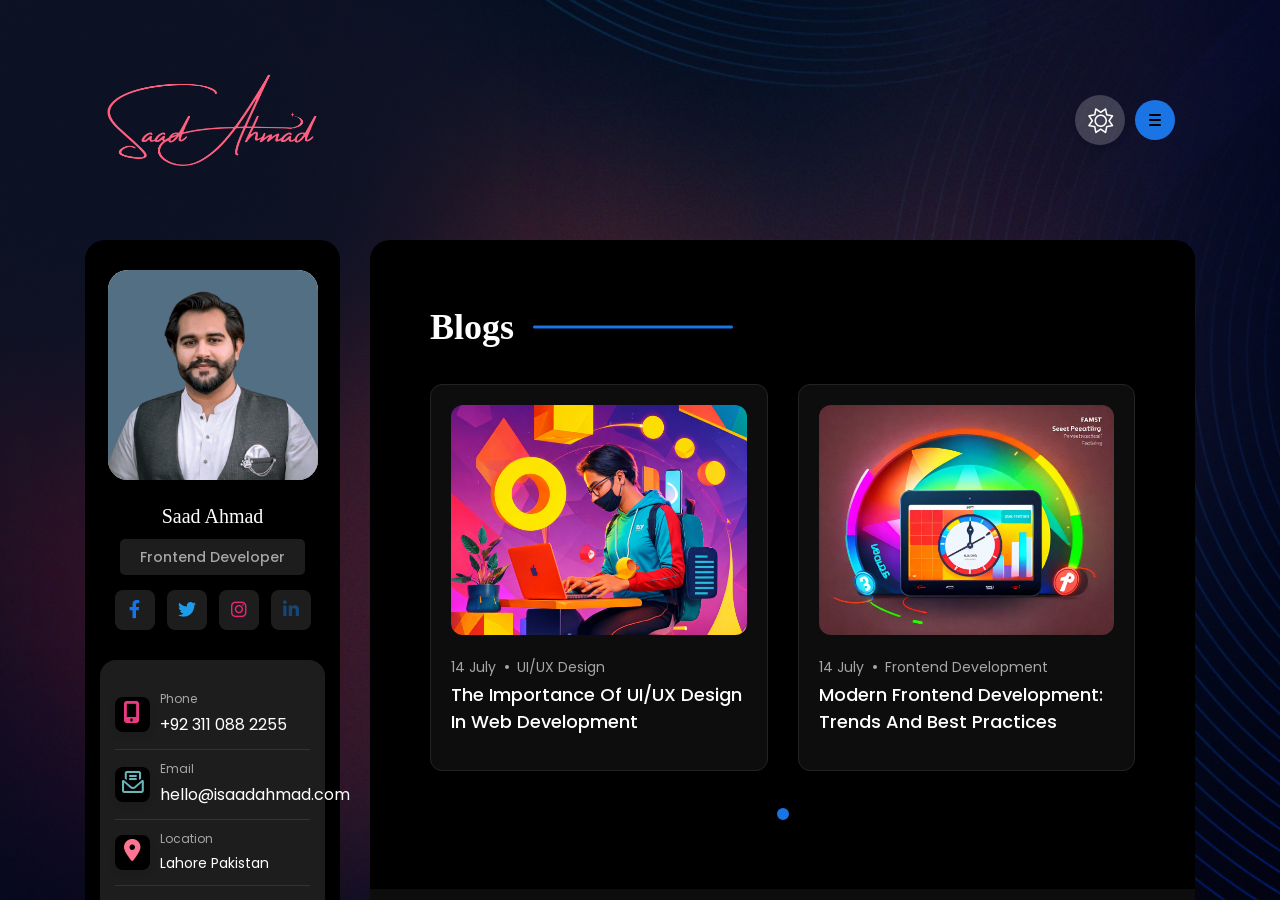
==== commit b0677fa6: "Portfolio" ====
--- a/blog.html
+++ b/blog.html
@@ -1,199 +1,535 @@
-<!DOCTYPE html>
-<html lang="ru">
-  <head>
-    <meta charset="UTF-8">
-    <meta name="viewport" content="width=device-width, initial-scale=1.0">
-    <meta name="description" content="">
-    <meta name="keywords" content="">
-    <meta name="format-detection" content="telephone=no">
-    <title>Blog</title>
-    <link href="css/blog_page.css" rel="stylesheet">
-    <link href="css/main.css" rel="stylesheet">
-    <link rel="shortcut icon" href="img/favicon_1.ico" type="image/x-icon">
-    <style>
-      @keyframes animate-circle {
-      	from {
-      		transform: scale(0);
-      		opacity: 1;
-      	}
-      	to {
-      		transform: scale(1);
-      		opacity: 0;
-      	}
-      }
-      #preloader{
-      	width: 100%;
-      	height: 100%;
-      	position: fixed;
-      	top: 0;
-      	left: 0;
-      	z-index: 999;
-      	background: #1C1C1C;
-      	background: linear-gradient(to right, rgba(36, 31, 31, 1) 0%, rgba(36, 31, 31, 1) 32%, rgba(74, 71, 70, 1) 100%);
-      }
-      .loader {
-      	position: fixed;
-      	top: 50%;
-      	left: 50%;
-      	height: 10rem;
-      	width: 10rem;
-      	transform: translateX(-50%) translateY(-50%);
-      }
-      .loader > .circle {
-      	position: absolute;
-      	height: inherit;
-      	width: inherit;
-      	background: #B66449;
-      	border-radius: 0;
-      	animation: animate-circle 2s cubic-bezier(.9, .24, .62, .79) infinite;
-      }
-      .loader > .circle:nth-of-type(1) {
-      	animation-delay: 0s;
-      }
-      .loader > .circle:nth-of-type(2) {
-      	animation-delay: calc(2s / -3);
-      }
-      .loader > .circle:nth-of-type(3) {
-      	animation-delay: calc(2s / -6);
-      }
-    </style>
-  </head>
-  <body>
-    <div id="preloader">
-      <div class="loader">
-        <div class="circle"></div>
-        <div class="circle"></div>
-        <div class="circle"></div>
-      </div>
+<!Doctype html>
+<html class="no-js" lang="zxx">
+
+
+<head>
+    <meta charset="utf-8">
+    <meta http-equiv="x-ua-compatible" content="ie=edge">
+    <title>Blogs | Saad Ahmad - Experienced Frontend Developer</title>
+    <meta name="description"
+        content="Saad Ahmad's portfolio showcasing over 6 years of experience in frontend development, including UI/UX design, web development, and performance optimization.">
+    <meta name="viewport" content="width=device-width, initial-scale=1">
+
+    <!-- Additional Meta Tags for SEO -->
+    <meta name="keywords"
+        content="Saad Ahmad, Frontend Developer, UI/UX Design, Web Development, Portfolio, JavaScript, React, Next.js">
+    <meta name="author" content="Saad Ahmad">
+    <meta property="og:title" content="Saad Ahmad - Experienced Frontend Developer">
+    <meta property="og:description"
+        content="Saad Ahmad's portfolio showcasing over 6 years of experience in frontend development, including UI/UX design, web development, and performance optimization.">
+    <meta property="og:image" content="https://isaadahmad.com/img/parsonal-info/saad_ahmad.svg">
+    <meta property="og:url" content="https://isaadahmad.com">
+    <meta name="twitter:card" content="summary_large_image">
+    <meta name="twitter:title" content="Saad Ahmad - Experienced Frontend Developer">
+    <meta name="twitter:description"
+        content="Saad Ahmad's portfolio showcasing over 6 years of experience in frontend development, including UI/UX design, web development, and performance optimization.">
+    <meta name="twitter:image" content="https://isaadahmad.com/img/parsonal-info/saad_ahmad.svg">
+    <meta name="twitter:url" content="https://isaadahmad.com">
+
+    <link rel="shortcut icon" type="image/x-icon" href="assets/img/favicon.png">
+    <!-- Place favicon.ico in the root directory -->
+
+    <!-- CSS here -->
+    <link rel="stylesheet" href="assets/css/bootstrap.min.css">
+    <link rel="stylesheet" href="assets/css/animate.min.css">
+    <link rel="stylesheet" href="assets/css/fontawesome.min.css">
+    <link rel="stylesheet" href="assets/css/all.min.css">
+    <link rel="stylesheet" href="assets/css/odometer.min.css">
+    <!-- <link rel="stylesheet" href="assets/css/jquery.modal.min.css"> -->
+    <link rel="stylesheet" href="assets/css/meanmenu.css">
+    <link rel="stylesheet" href="assets/css/swipper.css">
+    <link rel="stylesheet" href="assets/css/main.css">
+</head>
+
+<body class="dark-theme">
+
+    <div class="page-wrapper home-1" data-background="assets/img/bg/page-bg-dark-1.jpg">
+
+        <!-- PRELOADER -->
+        <div id="preloader">
+            <div class="loader_line"></div>
+        </div>
+        <!-- /PRELOADER -->
+
+        <!-- header-start -->
+        <div class="bostami-header-area mb-30 z-index-5">
+            <div class="container">
+                <div class="bostami-header-wrap">
+                    <div class="row align-items-center">
+
+                        <!-- logo -->
+                        <div class="col-6">
+                            <div class="bostami-header-logo">
+                                <a class="site-logo" href="https://isaadahmad.com">
+                                    <img src="assets/img/logo/saad_name.png" class="main-logo" alt="Saad Ahmad">
+                                </a>
+                            </div>
+                        </div>
+
+                        <!-- menu btn -->
+                        <div class="col-6">
+                            <div class="bostami-header-menu-btn text-right">
+                                <div class="dark-btn dark-btn-stored dark-btn-icon">
+                                    <i class="fa-light fa-moon"></i>
+                                    <i class="fa-light fa-sun"></i>
+                                </div>
+                                <div class="menu-btn toggle_menu">
+                                    <span></span>
+                                    <span></span>
+                                    <span></span>
+                                </div>
+                            </div>
+                        </div>
+
+                    </div>
+                </div>
+
+                <!-- mobile menu -->
+                <div class="mobile-menu-wrap">
+                    <div class="mobile-menu mobile_menu">
+                    </div>
+                </div>
+
+            </div>
+        </div>
+        <!-- header-end -->
+
+
+        <div class="container z-index-3 ">
+            <div class="row">
+
+                <!-- parsonal-info-start -->
+                <div class="col-xxl-3 col-xl-3">
+                    <div class="bostami-parsonal-info-area">
+                        <div class="bostami-parsonal-info-wrap">
+
+                            <!-- img -->
+                            <div class="bostami-parsonal-info-img">
+                                <img src="assets/img/parsonal-info/saad_ahmad.svg" alt="Saad Ahmad">
+                            </div>
+
+                            <!-- name -->
+                            <h4 class="bostami-parsonal-info-name">
+                                <a href="#">Saad Ahmad</a>
+                            </h4>
+                            <span class="bostami-parsonal-info-bio mb-15">Frontend Developer</span>
+
+                            <!-- socail link -->
+                            <ul class="bostami-parsonal-info-social-link mb-30">
+                                <li>
+                                    <a href="https://web.facebook.com/B3ardGuy" class="facebook">
+                                        <i class="fa-brands fa-facebook-f"></i>
+                                    </a>
+                                </li>
+                                <li>
+                                    <a href="https://x.com/saadbhatti_saad" class="twitter">
+                                        <i class="fa-brands fa-twitter"></i>
+                                    </a>
+                                </li>
+                                <li>
+                                    <a href="https://www.instagram.com/saadahmad3039/" class="instagram">
+                                        <i class="fa-brands fa-instagram"></i>
+                                    </a>
+                                </li>
+                                <li>
+                                    <a href="https://www.linkedin.com/in/isaadahmad/" class="linkedin">
+                                        <i class="fa-brands fa-linkedin-in"></i>
+                                    </a>
+                                </li>
+                            </ul>
+
+                            <!-- contact -->
+                            <div class="bostami-parsonal-info-contact mb-30">
+                                <div class="bostami-parsonal-info-contact-item phone">
+                                    <div class="icon">
+                                        <i class="fa-solid fa-mobile-screen-button"></i>
+                                    </div>
+                                    <div class="text">
+                                        <span>Phone</span>
+                                        <a class="text-white" href="tel:+923110882255">+92 311 088 2255</a>
+                                    </div>
+                                </div>
+
+
+                                <div class="bostami-parsonal-info-contact-item email">
+                                    <div class="icon">
+                                        <i class="fa-regular fa-envelope-open-text"></i>
+                                    </div>
+                                    <div class="text">
+                                        <span>Email</span>
+                                        <a class="text-white" href="mailto:isaadahmad.com">hello@isaadahmad.com</a>
+                                    </div>
+                                </div>
+
+                                <div class="bostami-parsonal-info-contact-item location">
+                                    <div class="icon">
+                                        <i class="fa-solid fa-location-dot"></i>
+                                    </div>
+                                    <div class="text">
+                                        <span>Location</span>
+                                        <p>Lahore Pakistan</p>
+                                    </div>
+                                </div>
+
+                                <div class="bostami-parsonal-info-contact-item calendar">
+                                    <div class="icon">
+                                        <i class="fa-light fa-calendar-days"></i>
+                                    </div>
+                                    <div class="text">
+                                        <span>Birthday</span>
+                                        <p>Dec 09, 2000</p>
+                                    </div>
+                                </div>
+                            </div>
+
+                            <!-- cv button -->
+                            <div class="bostami-parsonal-info-btn">
+                                <a class="btn-1"
+                                    href="https://drive.google.com/file/d/1MZ28nQ2D2U1mCT9hXKnlhXymgLYSQ7Zo/view?usp=sharing">
+                                    <span class="icon">
+                                        <i class="fa-regular fa-download"></i>
+                                    </span>
+                                    download cv
+                                </a>
+                            </div>
+
+                        </div>
+                    </div>
+                </div>
+                <!-- personal-info-end -->
+
+                <!-- blog-page-start -->
+                <div class="col-xxl-8 col-xl-9">
+                    <div class="bostami-page-content-wrap">
+
+                        <!-- page title -->
+                        <div class="section-wrapper pl-60 pr-60 pt-60">
+                            <div class="bostami-page-title-wrap mb-15">
+                                <h2 class="page-title">blogs</h2>
+                            </div>
+                        </div>
+
+
+                        <div class="section-wrapper pr-60 pl-60 mb-60">
+
+                            <!-- blog slider -->
+                            <div class="blog-slider-wrap">
+                                <div class="swiper-container blog-slider-active">
+                                    <div class="swiper-wrapper">
+
+                                        <!-- single slider -->
+                                        <div class="swiper-slide">
+                                            <div class="row">
+
+                                                <!-- single blog -->
+                                                <div class="col-lg-6 col-md-6">
+                                                    <div class="blog-slider-single bg-prink">
+                                                        <a href="#" class="img" data-bs-toggle="modal"
+                                                            data-bs-target="#h1-blog-1">
+                                                            <img src="assets/img/blog/blog-1.jpg"
+                                                                alt="The Importance of UI/UX Design in Web Development">
+                                                        </a>
+                                                        <div class="blog-meta">
+                                                            <span class="blog-date">14 July</span>
+                                                            <span class="blog-cetagory">UI/UX Design</span>
+                                                        </div>
+                                                        <h6 class="blog-title">
+                                                            <a href="#" data-bs-toggle="modal"
+                                                                data-bs-target="#h1-blog-1">The Importance of UI/UX
+                                                                Design in Web Development</a>
+                                                        </h6>
+                                                    </div>
+                                                </div>
+
+                                                <!-- single blog -->
+                                                <div class="col-lg-6 col-md-6">
+                                                    <div class="blog-slider-single bg-catkrill">
+                                                        <a href="#" class="img" data-bs-toggle="modal"
+                                                            data-bs-target="#h1-blog-2">
+                                                            <img src="assets/img/blog/blog-2.jpg"
+                                                                alt="Modern Frontend Development: Trends and Best Practices">
+                                                        </a>
+                                                        <div class="blog-meta">
+                                                            <span class="blog-date">14 July</span>
+                                                            <span class="blog-cetagory">Frontend Development</span>
+                                                        </div>
+                                                        <h6 class="blog-title">
+                                                            <a href="#" data-bs-toggle="modal"
+                                                                data-bs-target="#h1-blog-2">Modern Frontend Development:
+                                                                Trends and Best Practices</a>
+                                                        </h6>
+                                                    </div>
+                                                </div>
+
+                                                <!-- single blog -->
+                                                <!-- <div class="col-lg-6 col-md-6">
+                                                    <div class="blog-slider-single bg-catkrill">
+                                                        <a href="#" class="img" data-bs-toggle="modal"
+                                                            data-bs-target="#h1-blog-1">
+                                                            <img src="assets/img/blog/blog-img-3.png" alt="">
+                                                        </a>
+                                                        <div class="blog-meta">
+                                                            <span class="blog-date">12 March</span>
+                                                            <span class="blog-cetagory">Travel Landing</span>
+                                                        </div>
+                                                        <h6 class="blog-title">
+                                                            <a href="#" data-bs-toggle="modal"
+                                                                data-bs-target="#h1-blog-1">Everything You Need to Know
+                                                                About Web Accessibility.</a>
+                                                        </h6>
+                                                    </div>
+                                                </div> -->
+
+                                                <!-- single blog -->
+                                                <!-- <div class="col-lg-6 col-md-6">
+                                                    <div class="blog-slider-single bg-prink">
+                                                        <a href="#" class="img" data-bs-toggle="modal"
+                                                            data-bs-target="#h1-blog-1">
+                                                            <img src="assets/img/blog/blog-img-4.png" alt="">
+                                                        </a>
+                                                        <div class="blog-meta">
+                                                            <span class="blog-date">15 november</span>
+                                                            <span class="blog-cetagory">webdesign</span>
+                                                        </div>
+                                                        <h6 class="blog-title">
+                                                            <a href="#" data-bs-toggle="modal"
+                                                                data-bs-target="#h1-blog-1">Top 10 Toolkits for Deep
+                                                                Learning
+                                                                in 2021.</a>
+                                                        </h6>
+                                                    </div>
+                                                </div> -->
+
+                                            </div>
+                                        </div>
+
+
+
+                                    </div>
+                                    <div class="blog-progation"></div>
+                                </div>
+                            </div>
+
+                        </div>
+
+                        <!-- footer copyright -->
+                        <div class="footer-copyright text-center bg-light-white-2 pt-25 pb-25">
+                            <span>© 2024 All Rights Reserved by <a href="https:essentialsofts.com" target="_blank"
+                                    rel="noopener noreferrer">Team EssentialSofts</a>.</span>
+                        </div>
+
+                    </div>
+                </div>
+                <!-- resume-page-end -->
+
+                <!-- main-menu-start -->
+                <div class="col-xxl-1 d-xxl-block d-none">
+                    <div class="bostami-main-menu-wrap">
+                        <nav class="bastami-main-menu main_menu">
+                            <ul>
+                                <li>
+                                    <a href="index.html">
+                                        <span>
+                                            <i class="fa-light fa-address-card"></i>
+                                        </span>
+                                        about
+                                    </a>
+                                </li>
+                                <li>
+                                    <a href="resume.html">
+                                        <span>
+                                            <i class="fa-light fa-file-user"></i>
+                                        </span>
+                                        Resume
+                                    </a>
+                                </li>
+                                <li>
+                                    <a href="portfolio.html">
+                                        <span>
+                                            <i class="fa-light fa-briefcase"></i>
+                                        </span>
+                                        Works
+                                    </a>
+                                </li>
+                                <li class="active">
+                                    <a href="blog.html">
+                                        <span>
+                                            <i class="fa-light fa-newspaper"></i>
+                                        </span>
+                                        Blogs
+                                    </a>
+                                </li>
+                                <li>
+                                    <a href="contact.html">
+                                        <span>
+                                            <i class="fa-light fa-address-book"></i>
+                                        </span>
+                                        contact
+                                    </a>
+                                </li>
+                            </ul>
+                        </nav>
+                    </div>
+                </div>
+                <!-- main-menu-end -->
+
+            </div>
+
+
+        </div>
+
+
+        <!-- blog-modal-start -->
+
+        <div class="modal h1-modal-box fade" id="h1-blog-1" tabindex="-1" role="dialog">
+            <div class="modal-dialog modal-dialog-centered" role="document">
+                <div class="modal-content">
+                    <div class="modal-header">
+                        <button type="button" class="close" data-bs-dismiss="modal">
+                            <i class="far fa-times"></i>
+                        </button>
+                    </div>
+
+                    <div class="modal-body">
+
+                        <div class="h1-modal-img">
+                            <img src="assets/img/blog/blog-1.jpg" alt="">
+                        </div>
+
+                        <div class="blog-meta">
+                            <span class="blog-date">27 April</span>
+                            <span class="blog-cetagory">Inspiration</span>
+                        </div>
+
+                        <h6 class="blog-title">
+                            The Importance of UI/UX Design in Web Development
+                        </h6>
+
+                        <div class="h1-modal-paragraph">
+                            <p>In the fast-paced digital world, UI/UX design plays a critical role in web development. A
+                                well-designed user interface
+                                (UI) makes a great first impression, capturing users' attention with its visual appeal.
+                                User experience (UX) design
+                                focuses on ease of navigation and overall satisfaction, ensuring users can find what
+                                they need effortlessly.</p>
+
+                            <p>Effective UI/UX design builds brand loyalty by offering a consistent and enjoyable
+                                experience. It also promotes
+                                accessibility, making your website usable for everyone, including those with
+                                disabilities. Investing in UI/UX design not
+                                only enhances your site's look but also its functionality, setting you apart from
+                                competitors.</p>
+
+                            <p>In summary, prioritizing UI/UX design is essential for creating websites that are not
+                                only beautiful but also
+                                user-friendly and inclusive, leading to higher user satisfaction and engagement.</p>
+                        </div>
+
+                        <!-- <div class="h1-modal-comment-item">
+                            <div class="img">
+                                <img src="assets/img/parsonal-info/parson-img-2.png" alt="">
+                            </div>
+                            <div class="content">
+                                <div class="name-date">
+                                    <h5 class="name">Rafia Ana</h5>
+                                    <span class="date">15 min ago</span>
+                                </div>
+                                <p class="comment-text">
+                                    Lorem, ipsum dolor sit amet consectetur adipisicing elit. Sequi nam ad, unde vel aut
+                                    soluta atque consequatur. Omnis, debitis nihil?
+                                </p>
+                                <a class="reply-btn" href="#">Reply</a>
+                            </div>
+                        </div>
+
+                        <div class="h1-modal-comment-box">
+                            <h2 class="title">Leave a Reply</h2>
+                            <textarea cols="30" rows="10" placeholder="write comment"></textarea>
+                            <button>comment</button>
+                        </div> -->
+
+                    </div>
+
+                </div>
+            </div>
+        </div>
+
+
+
+        <!-- Blogs 2 -->
+        <div class="modal h1-modal-box fade" id="h1-blog-2" tabindex="-1" role="dialog">
+            <div class="modal-dialog modal-dialog-centered" role="document">
+                <div class="modal-content">
+                    <div class="modal-header">
+                        <button type="button" class="close" data-bs-dismiss="modal">
+                            <i class="far fa-times"></i>
+                        </button>
+                    </div>
+
+                    <div class="modal-body">
+
+                        <div class="h1-modal-img">
+                            <img src="assets/img/blog/blog-2.jpg" alt="">
+                        </div>
+
+                        <div class="blog-meta">
+                            <span class="blog-date">27 April</span>
+                            <span class="blog-cetagory">Inspiration</span>
+                        </div>
+
+                        <h6 class="blog-title">
+                            Modern Frontend Development: Trends and Best Practices
+                        </h6>
+
+                        <div class="h1-modal-paragraph">
+                            <p>Frontend development is ever-evolving, with new trends and best practices emerging
+                                regularly. Progressive Web Apps
+                                (PWAs) offer a native app-like experience, improving user engagement. JavaScript
+                                frameworks like React and Vue.js
+                                simplify development and enhance performance.</p>
+
+                            <p>
+                                CSS-in-JS, using libraries like Styled-components, allows for scoped and dynamic styling
+                                within JavaScript. Lazy loading
+                                improves page speed by deferring non-essential resources. Accessibility remains crucial,
+                                ensuring websites are usable by
+                                everyone.
+                            </p>
+
+                            <p>
+                                Static site generators like Next.js combine speed and flexibility, while responsive
+                                design ensures your site looks great
+                                on all devices. Staying updated with these trends and practices helps developers create
+                                efficient, scalable, and
+                                user-friendly web applications.
+                            </p>
+                            <p>
+                                In conclusion, embracing modern tools and techniques in frontend development leads to
+                                high-quality, performant, and
+                                accessible web applications.
+                            </p>
+                        </div>
+                    </div>
+                </div>
+            </div>
+        </div>
+
+        <!-- blog-modal-end -->
+
     </div>
-    <main class="main blog_page">
-      <canvas class="noise" id="noise"></canvas>
-      <div class="header">
-        <canvas class="noise noise--inner" id="noise_menu"></canvas>
-        <div class="header__left">
-          <div class="header__letter">P</div>
-          <div class="header__socials"><a href="" target="_blank">
-              <svg>
-                <use xlink:href="./svg/sprite.svg#fb"></use>
-              </svg></a><a href="" target="_blank">
-              <svg>
-                <use xlink:href="./svg/sprite.svg#tw"></use>
-              </svg></a><a href="" target="_blank">
-              <svg>
-                <use xlink:href="./svg/sprite.svg#in"></use>
-              </svg></a></div>
-        </div>
-        <div class="header__right">
-          <ul class="blog_page-menu">
-            <li><a class="js-scroll-link" href="#">HOME</a></li>
-            <li><a class="js-scroll-link" href="#">Projects</a></li>
-            <li><a class="js-scroll-link" href="#">awwards</a></li>
-            <li><a class="js-scroll-link" href="#">testimonials</a></li>
-            <li><a class="js-scroll-link" href="#">experience</a></li>
-            <li class="active"><a class="js-scroll-link" href="#">blog</a></li>
-            <li><a class="js-scroll-link" href="#">CONTACT</a></li>
-          </ul>
-          <div class="header__phone"><a href="tel:+23155908368">+2(315) 590 83 68</a></div>
-        </div>
-      </div>
-      <section class="blog_page-big_banner">
-        <div class="blog_page-container">
-          <div class="small">February 17, 2021</div>
-          <div class="h1">Devices </div>
-          <div class="h1">Mockups</div>
-        </div>
-      </section>
-      <section class="blog_page-content">
-        <div class="blog_page-container">
-          <div class="blog_page-text"> 
-            <div class="blog_page-h1">Beast creature days.</div>
-            <div class="small">This response is important for our ability to learn from mistakes, but it alsogives rise to self-criticism, because it is part of the threat-protection system. In other words, what keeps us safe can go too far, and keep us too safe. In fact it can trigger self-censoring.</div>
-            <div class="small">One touch of a red-hot stove is usually all we need to avoid that kind of discomfort in the future. The same is true as we experience the emotional sensation of stress from our first instances of social rejection or ridicule. We quickly learn to fear and thus automatically avoid potentially stressful situations of all kinds, including the most common of all: </div>
-          </div><img class="blog_page-banner" src="images/big-banner_item1.png" alt="">
-          <div class="blog_page-text">
-            <div class="blog_page-h1">Methods for Everyone</div>
-            <div class="small">Everything along the way, to and from, fascinated her: every pebble, ant, stick, leaf, blade of grass, and crack in the sidewalk was something to be picked up, looked at, tasted, smelled, and shaken. Everything was interesting to her. She knew nothing. I knew everything…been there, done that. She was in the moment, I was in the past. She was mindful. I was mindless.</div>
-            <div class="small">One touch of a red-hot stove is usually all we need to avoid that kind of discomfort in the future. The same is true as we experience the emotional sensation of stress from our first instances of social rejection or ridicule. We quickly learn to fear and thus automatically avoid potentially stressful situations of all kinds, including the most common of all: making mistakes.</div>
-          </div><img class="blog_page-banner" src="images/big-banner_item2.png" alt="">
-          <div class="blog_page-reviws">
-            <div class="blog_page-reviws_text">Our greatest weakness lies in giving up. The most certain way to succeed is always to try just one more time. emotional sensation of stress from our firs</div>
-            <div class="blog_page-reviws_name small">Paul</div>
-            <div class="blog_page-reviws_place small">Elite Author</div>
-          </div>
-          <ul class="blog_page-tags">
-            <li class="blog_page-tags_item blog_page-tags_title">Tags: </li>
-            <li class="blog_page-tags_item"><a class="blog_page-tags_link" href="#">Follow</a>, </li>
-            <li class="blog_page-tags_item"><a class="blog_page-tags_link" href="#">Like</a>, </li>
-            <li class="blog_page-tags_item"><a class="blog_page-tags_link" href="#">Photography</a></li>
-          </ul>
-          <ul class="blog_page-share"> 
-            <li class="blog_page-share_item blog_page-share_title">Share: </li>
-            <li class="blog_page-share_item"><a href="#">
-                <svg>
-                  <use xlink:href="./svg/sprite.svg#fb"></use>
-                </svg></a></li>
-            <li class="blog_page-share_item"><a href="#">
-                <svg>
-                  <use xlink:href="./svg/sprite.svg#tw"></use>
-                </svg></a></li>
-            <li class="blog_page-share_item"><a href="#">
-                <svg>
-                  <use xlink:href="./svg/sprite.svg#inst"></use>
-                </svg></a></li>
-          </ul>
-        </div>
-      </section>
-      <section class="blog_page-comments">
-        <div class="blog_page-comments_container">
-          <div class="blog_page-h1">Comments</div>
-          <div class="blog_page-comments_wrapper">
-            <div class="blog_page-comments_block">
-              <div class="blog_page-comments_icon"><img src="images/reviews.png" alt=""></div>
-              <div class="blog_page-comments_content">
-                <div class="blog_page-comments_heading">
-                  <div class="small">Hayley</div>
-                  <div class="blog_page-comments_date">Jul 03, 2020 at 15 hours ago</div>
-                </div>
-                <div class="blog_page-comments_text"> 
-                  <div class="small">Everything along the way, to and from, fascinated her: every pebble, ant, stick, leaf, blade of grass, and crack in the sidewalk was something to be picked up</div>
-                </div><a class="blog_page-comments_btn" href="#"> <span>Reply</span></a>
-              </div>
-            </div>
-            <div class="blog_page-comments_block">
-              <div class="blog_page-comments_icon"><img src="images/reviews2.png" alt=""></div>
-              <div class="blog_page-comments_content">
-                <div class="blog_page-comments_heading">
-                  <div class="small">Harry</div>
-                  <div class="blog_page-comments_date">Jul 03, 2020 at 15 hours ago</div>
-                </div>
-                <div class="blog_page-comments_text"> 
-                  <div class="small">Everything along the way, to and from, fascinated her: every pebble, ant, stick, leaf, blade of grass, and crack in the sidewalk was something to be picked up</div>
-                </div><a class="blog_page-comments_btn" href="#"> <span>Reply</span></a>
-              </div>
-            </div>
-          </div>
-          <form class="content__form">
-            <div class="content__form-title">Post a comment</div>
-            <label class="content__form-input">
-              <input type="text" name="name"><span class="content__form-placeholder">name</span>
-            </label>
-            <label class="content__form-input">
-              <input type="email" name="emal" required=""><span class="content__form-placeholder">EMAIL *</span>
-            </label>
-            <label class="content__form-input">
-              <input type="text" name="msg" required=""><span class="content__form-placeholder">MESSAGE *</span>
-            </label>
-            <div class="content__form-btn">
-              <button class="btn btn--arrow" type="submit">
-                <svg>
-                  <use xlink:href="./svg/sprite.svg#arrow"></use>
-                </svg>
-              </button>
-            </div>
-          </form>
-        </div>
-      </section>
-    </main>
-    <script src="js/main.js"></script>
-  </body>
+
+    <!-- JS here -->
+    <script src="assets/js/jquery.min.js"></script>
+    <script src="assets/js/bootstrap.bundle.min.js"></script>
+    <script src="assets/js/swipper-bundle.min.js"></script>
+    <script src="assets/js/jquery.meanmenu.min.js"></script>
+    <!-- <script src="assets/js/jquery.modal.min.js"></script> -->
+    <script src="assets/js/wow.min.js"></script>
+    <script src="assets/js/isotope.pkgd.min.js"></script>
+    <script src="assets/js/odometer.min.js"></script>
+    <script src="assets/js/appear.min.js"></script>
+    <script src="assets/js/main.js"></script>
+</body>
+
+
 </html>
--- a/assets/css/swipper.css
+++ b/assets/css/swipper.css
@@ -0,0 +1,547 @@
+/**
+ * Swiper 6.5.0
+ * Most modern mobile touch slider and framework with hardware accelerated transitions
+ * https://swiperjs.com
+ *
+ * Copyright 2014-2021 Vladimir Kharlampidi
+ *
+ * Released under the MIT License
+ *
+ * Released on: March 5, 2021
+ */
+
+ @font-face {
+    font-family: 'swiper-icons';
+    src: url('data:application/font-woff;charset=utf-8;base64, [base64]//wADZ2x5ZgAAAywAAADMAAAD2MHtryVoZWFkAAABbAAAADAAAAA2E2+eoWhoZWEAAAGcAAAAHwAAACQC9gDzaG10eAAAAigAAAAZAAAArgJkABFsb2NhAAAC0AAAAFoAAABaFQAUGG1heHAAAAG8AAAAHwAAACAAcABAbmFtZQAAA/gAAAE5AAACXvFdBwlwb3N0AAAFNAAAAGIAAACE5s74hXjaY2BkYGAAYpf5Hu/j+W2+MnAzMYDAzaX6QjD6/4//Bxj5GA8AuRwMYGkAPywL13jaY2BkYGA88P8Agx4j+/8fQDYfA1AEBWgDAIB2BOoAeNpjYGRgYNBh4GdgYgABEMnIABJzYNADCQAACWgAsQB42mNgYfzCOIGBlYGB0YcxjYGBwR1Kf2WQZGhhYGBiYGVmgAFGBiQQkOaawtDAoMBQxXjg/wEGPcYDDA4wNUA2CCgwsAAAO4EL6gAAeNpj2M0gyAACqxgGNWBkZ2D4/wMA+xkDdgAAAHjaY2BgYGaAYBkGRgYQiAHyGMF8FgYHIM3DwMHABGQrMOgyWDLEM1T9/w8UBfEMgLzE////P/5//f/V/xv+r4eaAAeMbAxwIUYmIMHEgKYAYjUcsDAwsLKxc3BycfPw8jEQA/[base64]/uznmfPFBNODM2K7MTQ45YEAZqGP81AmGGcF3iPqOop0r1SPTaTbVkfUe4HXj97wYE+yNwWYxwWu4v1ugWHgo3S1XdZEVqWM7ET0cfnLGxWfkgR42o2PvWrDMBSFj/IHLaF0zKjRgdiVMwScNRAoWUoH78Y2icB/yIY09An6AH2Bdu/UB+yxopYshQiEvnvu0dURgDt8QeC8PDw7Fpji3fEA4z/PEJ6YOB5hKh4dj3EvXhxPqH/SKUY3rJ7srZ4FZnh1PMAtPhwP6fl2PMJMPDgeQ4rY8YT6Gzao0eAEA409DuggmTnFnOcSCiEiLMgxCiTI6Cq5DZUd3Qmp10vO0LaLTd2cjN4fOumlc7lUYbSQcZFkutRG7g6JKZKy0RmdLY680CDnEJ+UMkpFFe1RN7nxdVpXrC4aTtnaurOnYercZg2YVmLN/d/gczfEimrE/fs/bOuq29Zmn8tloORaXgZgGa78yO9/cnXm2BpaGvq25Dv9S4E9+5SIc9PqupJKhYFSSl47+Qcr1mYNAAAAeNptw0cKwkAAAMDZJA8Q7OUJvkLsPfZ6zFVERPy8qHh2YER+3i/BP83vIBLLySsoKimrqKqpa2hp6+jq6RsYGhmbmJqZSy0sraxtbO3sHRydnEMU4uR6yx7JJXveP7WrDycAAAAAAAH//wACeNpjYGRgYOABYhkgZgJCZgZNBkYGLQZtIJsFLMYAAAw3ALgAeNolizEKgDAQBCchRbC2sFER0YD6qVQiBCv/H9ezGI6Z5XBAw8CBK/m5iQQVauVbXLnOrMZv2oLdKFa8Pjuru2hJzGabmOSLzNMzvutpB3N42mNgZGBg4GKQYzBhYMxJLMlj4GBgAYow/P/PAJJhLM6sSoWKfWCAAwDAjgbRAAB42mNgYGBkAIIbCZo5IPrmUn0hGA0AO8EFTQAA') format('woff');
+    font-weight: 400;
+    font-style: normal;
+  }
+  :root {
+    --swiper-theme-color: #007aff;
+  }
+  .swiper-container {
+    margin-left: auto;
+    margin-right: auto;
+    position: relative;
+    overflow: hidden;
+    list-style: none;
+    padding: 0;
+    /* Fix of Webkit flickering */
+    z-index: 1;
+  }
+  .swiper-container-vertical > .swiper-wrapper {
+    flex-direction: column;
+  }
+  .swiper-wrapper {
+    position: relative;
+    width: 100%;
+    height: 100%;
+    z-index: 1;
+    display: flex;
+    transition-property: transform;
+    box-sizing: content-box;
+  }
+  .swiper-container-android .swiper-slide,
+  .swiper-wrapper {
+    transform: translate3d(0px, 0, 0);
+  }
+  .swiper-container-multirow > .swiper-wrapper {
+    flex-wrap: wrap;
+  }
+  .swiper-container-multirow-column > .swiper-wrapper {
+    flex-wrap: wrap;
+    flex-direction: column;
+  }
+  .swiper-container-free-mode > .swiper-wrapper {
+    transition-timing-function: ease-out;
+    margin: 0 auto;
+  }
+  .swiper-container-pointer-events {
+    touch-action: pan-y;
+  }
+  .swiper-container-pointer-events.swiper-container-vertical {
+    touch-action: pan-x;
+  }
+  .swiper-slide {
+    flex-shrink: 0;
+    width: 100%;
+    height: 100%;
+    position: relative;
+    transition-property: transform;
+  }
+  .swiper-slide-invisible-blank {
+    visibility: hidden;
+  }
+  /* Auto Height */
+  .swiper-container-autoheight,
+  .swiper-container-autoheight .swiper-slide {
+    height: auto;
+  }
+  .swiper-container-autoheight .swiper-wrapper {
+    align-items: flex-start;
+    transition-property: transform, height;
+  }
+  /* 3D Effects */
+  .swiper-container-3d {
+    perspective: 1200px;
+  }
+  .swiper-container-3d .swiper-wrapper,
+  .swiper-container-3d .swiper-slide,
+  .swiper-container-3d .swiper-slide-shadow-left,
+  .swiper-container-3d .swiper-slide-shadow-right,
+  .swiper-container-3d .swiper-slide-shadow-top,
+  .swiper-container-3d .swiper-slide-shadow-bottom,
+  .swiper-container-3d .swiper-cube-shadow {
+    transform-style: preserve-3d;
+  }
+  .swiper-container-3d .swiper-slide-shadow-left,
+  .swiper-container-3d .swiper-slide-shadow-right,
+  .swiper-container-3d .swiper-slide-shadow-top,
+  .swiper-container-3d .swiper-slide-shadow-bottom {
+    position: absolute;
+    left: 0;
+    top: 0;
+    width: 100%;
+    height: 100%;
+    pointer-events: none;
+    z-index: 10;
+  }
+  .swiper-container-3d .swiper-slide-shadow-left {
+    background-image: linear-gradient(to left, rgba(0, 0, 0, 0.5), rgba(0, 0, 0, 0));
+  }
+  .swiper-container-3d .swiper-slide-shadow-right {
+    background-image: linear-gradient(to right, rgba(0, 0, 0, 0.5), rgba(0, 0, 0, 0));
+  }
+  .swiper-container-3d .swiper-slide-shadow-top {
+    background-image: linear-gradient(to top, rgba(0, 0, 0, 0.5), rgba(0, 0, 0, 0));
+  }
+  .swiper-container-3d .swiper-slide-shadow-bottom {
+    background-image: linear-gradient(to bottom, rgba(0, 0, 0, 0.5), rgba(0, 0, 0, 0));
+  }
+  /* CSS Mode */
+  .swiper-container-css-mode > .swiper-wrapper {
+    overflow: auto;
+    scrollbar-width: none;
+    /* For Firefox */
+    -ms-overflow-style: none;
+    /* For Internet Explorer and Edge */
+  }
+  .swiper-container-css-mode > .swiper-wrapper::-webkit-scrollbar {
+    display: none;
+  }
+  .swiper-container-css-mode > .swiper-wrapper > .swiper-slide {
+    scroll-snap-align: start start;
+  }
+  .swiper-container-horizontal.swiper-container-css-mode > .swiper-wrapper {
+    scroll-snap-type: x mandatory;
+  }
+  .swiper-container-vertical.swiper-container-css-mode > .swiper-wrapper {
+    scroll-snap-type: y mandatory;
+  }
+  :root {
+    --swiper-navigation-size: 44px;
+    /*
+    --swiper-navigation-color: var(--swiper-theme-color);
+    */
+  }
+  .swiper-button-prev,
+  .swiper-button-next {
+    position: absolute;
+    top: 50%;
+    width: calc(var(--swiper-navigation-size) / 44 * 27);
+    height: var(--swiper-navigation-size);
+    margin-top: calc(-1 * var(--swiper-navigation-size) / 2);
+    z-index: 10;
+    cursor: pointer;
+    display: flex;
+    align-items: center;
+    justify-content: center;
+    color: var(--swiper-navigation-color, var(--swiper-theme-color));
+  }
+  .swiper-button-prev.swiper-button-disabled,
+  .swiper-button-next.swiper-button-disabled {
+    opacity: 0.35;
+    cursor: auto;
+    pointer-events: none;
+  }
+  .swiper-button-prev:after,
+  .swiper-button-next:after {
+    font-family: swiper-icons;
+    font-size: var(--swiper-navigation-size);
+    text-transform: none !important;
+    letter-spacing: 0;
+    text-transform: none;
+    font-variant: initial;
+    line-height: 1;
+  }
+  .swiper-button-prev,
+  .swiper-container-rtl .swiper-button-next {
+    left: 10px;
+    right: auto;
+  }
+  .swiper-button-prev:after,
+  .swiper-container-rtl .swiper-button-next:after {
+    content: 'prev';
+  }
+  .swiper-button-next,
+  .swiper-container-rtl .swiper-button-prev {
+    right: 10px;
+    left: auto;
+  }
+  .swiper-button-next:after,
+  .swiper-container-rtl .swiper-button-prev:after {
+    content: 'next';
+  }
+  .swiper-button-prev.swiper-button-white,
+  .swiper-button-next.swiper-button-white {
+    --swiper-navigation-color: #ffffff;
+  }
+  .swiper-button-prev.swiper-button-black,
+  .swiper-button-next.swiper-button-black {
+    --swiper-navigation-color: #000000;
+  }
+  .swiper-button-lock {
+    display: none;
+  }
+  :root {
+    /*
+    --swiper-pagination-color: var(--swiper-theme-color);
+    */
+  }
+  .swiper-pagination {
+    position: absolute;
+    text-align: center;
+    transition: 300ms opacity;
+    transform: translate3d(0, 0, 0);
+    z-index: 10;
+  }
+  .swiper-pagination.swiper-pagination-hidden {
+    opacity: 0;
+  }
+  /* Common Styles */
+  .swiper-pagination-fraction,
+  .swiper-pagination-custom,
+  .swiper-container-horizontal > .swiper-pagination-bullets {
+    bottom: 10px;
+    left: 0;
+    width: 100%;
+  }
+  /* Bullets */
+  .swiper-pagination-bullets-dynamic {
+    overflow: hidden;
+    font-size: 0;
+  }
+  .swiper-pagination-bullets-dynamic .swiper-pagination-bullet {
+    transform: scale(0.33);
+    position: relative;
+  }
+  .swiper-pagination-bullets-dynamic .swiper-pagination-bullet-active {
+    transform: scale(1);
+  }
+  .swiper-pagination-bullets-dynamic .swiper-pagination-bullet-active-main {
+    transform: scale(1);
+  }
+  .swiper-pagination-bullets-dynamic .swiper-pagination-bullet-active-prev {
+    transform: scale(0.66);
+  }
+  .swiper-pagination-bullets-dynamic .swiper-pagination-bullet-active-prev-prev {
+    transform: scale(0.33);
+  }
+  .swiper-pagination-bullets-dynamic .swiper-pagination-bullet-active-next {
+    transform: scale(0.66);
+  }
+  .swiper-pagination-bullets-dynamic .swiper-pagination-bullet-active-next-next {
+    transform: scale(0.33);
+  }
+  .swiper-pagination-bullet {
+    width: 8px;
+    height: 8px;
+    display: inline-block;
+    border-radius: 50%;
+    background: #000;
+    opacity: 0.2;
+  }
+  button.swiper-pagination-bullet {
+    border: none;
+    margin: 0;
+    padding: 0;
+    box-shadow: none;
+    -webkit-appearance: none;
+       -moz-appearance: none;
+            appearance: none;
+  }
+  .swiper-pagination-clickable .swiper-pagination-bullet {
+    cursor: pointer;
+  }
+  .swiper-pagination-bullet-active {
+    opacity: 1;
+    background: var(--swiper-pagination-color, var(--swiper-theme-color));
+  }
+  .swiper-container-vertical > .swiper-pagination-bullets {
+    right: 10px;
+    top: 50%;
+    transform: translate3d(0px, -50%, 0);
+  }
+  .swiper-container-vertical > .swiper-pagination-bullets .swiper-pagination-bullet {
+    margin: 6px 0;
+    display: block;
+  }
+  .swiper-container-vertical > .swiper-pagination-bullets.swiper-pagination-bullets-dynamic {
+    top: 50%;
+    transform: translateY(-50%);
+    width: 8px;
+  }
+  .swiper-container-vertical > .swiper-pagination-bullets.swiper-pagination-bullets-dynamic .swiper-pagination-bullet {
+    display: inline-block;
+    transition: 200ms transform, 200ms top;
+  }
+  .swiper-container-horizontal > .swiper-pagination-bullets .swiper-pagination-bullet {
+    margin: 0 4px;
+  }
+  .swiper-container-horizontal > .swiper-pagination-bullets.swiper-pagination-bullets-dynamic {
+    left: 50%;
+    transform: translateX(-50%);
+    white-space: nowrap;
+  }
+  .swiper-container-horizontal > .swiper-pagination-bullets.swiper-pagination-bullets-dynamic .swiper-pagination-bullet {
+    transition: 200ms transform, 200ms left;
+  }
+  .swiper-container-horizontal.swiper-container-rtl > .swiper-pagination-bullets-dynamic .swiper-pagination-bullet {
+    transition: 200ms transform, 200ms right;
+  }
+  /* Progress */
+  .swiper-pagination-progressbar {
+    background: rgba(0, 0, 0, 0.25);
+    position: absolute;
+  }
+  .swiper-pagination-progressbar .swiper-pagination-progressbar-fill {
+    background: var(--swiper-pagination-color, var(--swiper-theme-color));
+    position: absolute;
+    left: 0;
+    top: 0;
+    width: 100%;
+    height: 100%;
+    transform: scale(0);
+    transform-origin: left top;
+  }
+  .swiper-container-rtl .swiper-pagination-progressbar .swiper-pagination-progressbar-fill {
+    transform-origin: right top;
+  }
+  .swiper-container-horizontal > .swiper-pagination-progressbar,
+  .swiper-container-vertical > .swiper-pagination-progressbar.swiper-pagination-progressbar-opposite {
+    width: 100%;
+    height: 4px;
+    left: 0;
+    top: 0;
+  }
+  .swiper-container-vertical > .swiper-pagination-progressbar,
+  .swiper-container-horizontal > .swiper-pagination-progressbar.swiper-pagination-progressbar-opposite {
+    width: 4px;
+    height: 100%;
+    left: 0;
+    top: 0;
+  }
+  .swiper-pagination-white {
+    --swiper-pagination-color: #ffffff;
+  }
+  .swiper-pagination-black {
+    --swiper-pagination-color: #000000;
+  }
+  .swiper-pagination-lock {
+    display: none;
+  }
+  /* Scrollbar */
+  .swiper-scrollbar {
+    border-radius: 10px;
+    position: relative;
+    -ms-touch-action: none;
+    background: rgba(0, 0, 0, 0.1);
+  }
+  .swiper-container-horizontal > .swiper-scrollbar {
+    position: absolute;
+    left: 1%;
+    bottom: 3px;
+    z-index: 50;
+    height: 5px;
+    width: 98%;
+  }
+  .swiper-container-vertical > .swiper-scrollbar {
+    position: absolute;
+    right: 3px;
+    top: 1%;
+    z-index: 50;
+    width: 5px;
+    height: 98%;
+  }
+  .swiper-scrollbar-drag {
+    height: 100%;
+    width: 100%;
+    position: relative;
+    background: rgba(0, 0, 0, 0.5);
+    border-radius: 10px;
+    left: 0;
+    top: 0;
+  }
+  .swiper-scrollbar-cursor-drag {
+    cursor: move;
+  }
+  .swiper-scrollbar-lock {
+    display: none;
+  }
+  .swiper-zoom-container {
+    width: 100%;
+    height: 100%;
+    display: flex;
+    justify-content: center;
+    align-items: center;
+    text-align: center;
+  }
+  .swiper-zoom-container > img,
+  .swiper-zoom-container > svg,
+  .swiper-zoom-container > canvas {
+    max-width: 100%;
+    max-height: 100%;
+    object-fit: contain;
+  }
+  .swiper-slide-zoomed {
+    cursor: move;
+  }
+  /* Preloader */
+  :root {
+    /*
+    --swiper-preloader-color: var(--swiper-theme-color);
+    */
+  }
+  .swiper-lazy-preloader {
+    width: 42px;
+    height: 42px;
+    position: absolute;
+    left: 50%;
+    top: 50%;
+    margin-left: -21px;
+    margin-top: -21px;
+    z-index: 10;
+    transform-origin: 50%;
+    animation: swiper-preloader-spin 1s infinite linear;
+    box-sizing: border-box;
+    border: 4px solid var(--swiper-preloader-color, var(--swiper-theme-color));
+    border-radius: 50%;
+    border-top-color: transparent;
+  }
+  .swiper-lazy-preloader-white {
+    --swiper-preloader-color: #fff;
+  }
+  .swiper-lazy-preloader-black {
+    --swiper-preloader-color: #000;
+  }
+  @keyframes swiper-preloader-spin {
+    100% {
+      transform: rotate(360deg);
+    }
+  }
+  /* a11y */
+  .swiper-container .swiper-notification {
+    position: absolute;
+    left: 0;
+    top: 0;
+    pointer-events: none;
+    opacity: 0;
+    z-index: -1000;
+  }
+  .swiper-container-fade.swiper-container-free-mode .swiper-slide {
+    transition-timing-function: ease-out;
+  }
+  .swiper-container-fade .swiper-slide {
+    pointer-events: none;
+    transition-property: opacity;
+  }
+  .swiper-container-fade .swiper-slide .swiper-slide {
+    pointer-events: none;
+  }
+  .swiper-container-fade .swiper-slide-active,
+  .swiper-container-fade .swiper-slide-active .swiper-slide-active {
+    pointer-events: auto;
+  }
+  .swiper-container-cube {
+    overflow: visible;
+  }
+  .swiper-container-cube .swiper-slide {
+    pointer-events: none;
+    -webkit-backface-visibility: hidden;
+            backface-visibility: hidden;
+    z-index: 1;
+    visibility: hidden;
+    transform-origin: 0 0;
+    width: 100%;
+    height: 100%;
+  }
+  .swiper-container-cube .swiper-slide .swiper-slide {
+    pointer-events: none;
+  }
+  .swiper-container-cube.swiper-container-rtl .swiper-slide {
+    transform-origin: 100% 0;
+  }
+  .swiper-container-cube .swiper-slide-active,
+  .swiper-container-cube .swiper-slide-active .swiper-slide-active {
+    pointer-events: auto;
+  }
+  .swiper-container-cube .swiper-slide-active,
+  .swiper-container-cube .swiper-slide-next,
+  .swiper-container-cube .swiper-slide-prev,
+  .swiper-container-cube .swiper-slide-next + .swiper-slide {
+    pointer-events: auto;
+    visibility: visible;
+  }
+  .swiper-container-cube .swiper-slide-shadow-top,
+  .swiper-container-cube .swiper-slide-shadow-bottom,
+  .swiper-container-cube .swiper-slide-shadow-left,
+  .swiper-container-cube .swiper-slide-shadow-right {
+    z-index: 0;
+    -webkit-backface-visibility: hidden;
+            backface-visibility: hidden;
+  }
+  .swiper-container-cube .swiper-cube-shadow {
+    position: absolute;
+    left: 0;
+    bottom: 0px;
+    width: 100%;
+    height: 100%;
+    opacity: 0.6;
+    z-index: 0;
+  }
+  .swiper-container-cube .swiper-cube-shadow:before {
+    content: '';
+    background: #000;
+    position: absolute;
+    left: 0;
+    top: 0;
+    bottom: 0;
+    right: 0;
+    -webkit-filter: blur(50px);
+    filter: blur(50px);
+  }
+  .swiper-container-flip {
+    overflow: visible;
+  }
+  .swiper-container-flip .swiper-slide {
+    pointer-events: none;
+    -webkit-backface-visibility: hidden;
+            backface-visibility: hidden;
+    z-index: 1;
+  }
+  .swiper-container-flip .swiper-slide .swiper-slide {
+    pointer-events: none;
+  }
+  .swiper-container-flip .swiper-slide-active,
+  .swiper-container-flip .swiper-slide-active .swiper-slide-active {
+    pointer-events: auto;
+  }
+  .swiper-container-flip .swiper-slide-shadow-top,
+  .swiper-container-flip .swiper-slide-shadow-bottom,
+  .swiper-container-flip .swiper-slide-shadow-left,
+  .swiper-container-flip .swiper-slide-shadow-right {
+    z-index: 0;
+    -webkit-backface-visibility: hidden;
+            backface-visibility: hidden;
+  }
+  
--- a/assets/css/main.css
+++ b/assets/css/main.css
@@ -0,0 +1,5398 @@
+@charset "UTF-8";
+/*
+************
+*************************
+
+Template Name: Saad Ahmad - Experienced Frontend Developer
+Description: Saad Ahmad's portfolio showcasing over 6 years of experience in frontend development, including UI/UX design, web development, and performance optimization.
+Author: Team EssentialSofts
+Version: 1.0
+
+-----------------------------------------------------------------------------------
+
+CSS INDEX
+=================== 
+01. common
+02. button
+03. page
+04. header
+05. parsonal info
+06. client
+07. what do
+08. resume
+09. portfolio
+10. blog
+11. contact
+12. preloader
+13. blog details
+14. sidebar
+15. dark theme
+
+******************************************************* 
+*************************************************************** */
+/*
+************
+*************************
+01. common
+******************************************************* 
+*************************************************************** */
+@import url("https://fonts.googleapis.com/css2?family=Poppins:ital,wght@0,300;0,400;0,500;0,600;0,700;0,800;0,900;1,300;1,400;1,500;1,600;1,700;1,800;1,900&amp;family=Roboto+Slab:wght@300;400;500;600;700;800;900&amp;display=swap");
+
+:root {
+  --common-white: #ffffff;
+  --common-black: #000;
+  --theme-primary: #1b74e4;
+  --theme-secondary: #fa5252;
+  --body-text: #44566c;
+  --body-heading: #000;
+  --heading-black: #0f172a;
+  --light-white: #f3f6f6;
+  --light-white-2: #f8fbfb;
+  --prink: #fff4f4;
+  --catkrill: #eef5fa;
+  --cyan: rgb(252, 244, 255);
+  --rose: rgb(255, 240, 248);
+  --yellow: rgb(254, 250, 240);
+}
+
+:root .dark-theme {
+  --common-white: #000;
+  --common-black: #fff;
+  --theme-primary: #1b74e4;
+  --theme-secondary: #fa5252;
+  --body-text: #a6a6a6;
+  --body-heading: #fff;
+  --heading-black: #0f172a;
+  --light-white: #f3f6f6;
+  --light-white-2: #f8fbfb;
+  --prink: #fff4f4;
+  --catkrill: #eef5fa;
+}
+
+body {
+  font-family: "Poppins", sans-serif;
+  font-weight: 400;
+  font-style: normal;
+  color: var(--body-text);
+  font-size: 16px;
+  line-height: 28px;
+}
+
+.img,
+img {
+  max-width: 100%;
+  -webkit-transition: 0.3s;
+  -moz-transition: 0.3s;
+  -ms-transition: 0.3s;
+  -o-transition: 0.3s;
+  transition: 0.3s;
+}
+
+a,
+.button,
+button {
+  -webkit-transition: 0.3s;
+  -moz-transition: 0.3s;
+  -ms-transition: 0.3s;
+  -o-transition: 0.3s;
+  transition: 0.3s;
+}
+
+a:focus,
+.button:focus {
+  text-decoration: none;
+  outline: none;
+}
+
+a:focus,
+a:hover {
+  color: inherit;
+  text-decoration: none;
+}
+
+a,
+button {
+  color: inherit;
+  outline: medium none;
+  text-decoration: none;
+}
+
+button:focus,
+input:focus,
+input:focus,
+textarea,
+textarea:focus {
+  outline: 0;
+}
+
+.uppercase {
+  text-transform: uppercase;
+}
+
+.capitalize {
+  text-transform: capitalize;
+}
+
+h1,
+h2,
+h3,
+h4,
+h5,
+h6 {
+  font-family: "Poppins", sans-serif;
+  color: var(--body-heading);
+  margin-top: 0px;
+  line-height: 1.5;
+  font-weight: 700;
+  text-transform: capitalize;
+  margin-bottom: 15px;
+}
+
+h1 a,
+h2 a,
+h3 a,
+h4 a,
+h5 a,
+h6 a {
+  color: inherit;
+}
+
+h1 {
+  font-size: 60px;
+}
+
+h2 {
+  font-size: 40px;
+}
+
+h3 {
+  font-size: 28px;
+}
+
+h4 {
+  font-size: 26px;
+}
+
+h5 {
+  font-size: 22px;
+}
+
+h6 {
+  font-size: 16px;
+}
+
+ul {
+  margin: 0px;
+  padding: 0px;
+  list-style: none;
+}
+
+p {
+  font-family: "Poppins", sans-serif;
+  font-weight: 400;
+  font-size: 16px;
+  line-height: 27px;
+  color: var(--body-text);
+}
+
+hr {
+  border-bottom: 1px solid var(--clr-bg-gray-3);
+  border-top: 0 none;
+  padding: 0;
+  opacity: 1;
+}
+
+label {
+  color: var(--clr-common-black);
+  cursor: pointer;
+  font-size: 14px;
+  font-weight: 400;
+}
+
+*::-moz-selection {
+  background-color: #037fff;
+  color: #fff;
+  text-shadow: none;
+}
+
+::-moz-selection {
+  background-color: #037fff;
+  color: #fff;
+  text-shadow: none;
+}
+
+::selection {
+  background-color: #037fff;
+  color: #fff;
+  text-shadow: none;
+}
+
+/* <<<<<<<    Input Placeholder   >>>>>>>>> */
+input::-webkit-input-placeholder {
+  color: var(--clr-body-text);
+  font-size: 16px;
+  opacity: 1;
+  -webkit-transition: all 0.5s linear 0s;
+  -moz-transition: all 0.5s linear 0s;
+  -ms-transition: all 0.5s linear 0s;
+  -o-transition: all 0.5s linear 0s;
+  transition: all 0.5s linear 0s;
+}
+
+input:-moz-placeholder {
+  color: var(--clr-body-text);
+  font-size: 16px;
+  opacity: 1;
+  -webkit-transition: all 0.5s linear 0s;
+  -moz-transition: all 0.5s linear 0s;
+  -ms-transition: all 0.5s linear 0s;
+  -o-transition: all 0.5s linear 0s;
+  transition: all 0.5s linear 0s;
+}
+
+input::-moz-placeholder {
+  color: var(--clr-body-text);
+  font-size: 16px;
+  opacity: 1;
+  -webkit-transition: all 0.5s linear 0s;
+  -moz-transition: all 0.5s linear 0s;
+  -ms-transition: all 0.5s linear 0s;
+  -o-transition: all 0.5s linear 0s;
+  transition: all 0.5s linear 0s;
+}
+
+input:-ms-input-placeholder {
+  color: var(--clr-body-text);
+  font-size: 16px;
+  opacity: 1;
+  -webkit-transition: all 0.5s linear 0s;
+  -moz-transition: all 0.5s linear 0s;
+  -ms-transition: all 0.5s linear 0s;
+  -o-transition: all 0.5s linear 0s;
+  transition: all 0.5s linear 0s;
+}
+
+textarea::-webkit-input-placeholder {
+  color: var(--clr-body-text);
+  font-size: 16px;
+  opacity: 1;
+  -webkit-transition: all 0.5s linear 0s;
+  -moz-transition: all 0.5s linear 0s;
+  -ms-transition: all 0.5s linear 0s;
+  -o-transition: all 0.5s linear 0s;
+  transition: all 0.5s linear 0s;
+}
+
+textarea:-moz-placeholder {
+  color: var(--clr-body-text);
+  font-size: 16px;
+  opacity: 1;
+  -webkit-transition: all 0.5s linear 0s;
+  -moz-transition: all 0.5s linear 0s;
+  -ms-transition: all 0.5s linear 0s;
+  -o-transition: all 0.5s linear 0s;
+  transition: all 0.5s linear 0s;
+}
+
+textarea::-moz-placeholder {
+  color: var(--clr-body-text);
+  font-size: 16px;
+  opacity: 1;
+  -webkit-transition: all 0.5s linear 0s;
+  -moz-transition: all 0.5s linear 0s;
+  -ms-transition: all 0.5s linear 0s;
+  -o-transition: all 0.5s linear 0s;
+  transition: all 0.5s linear 0s;
+}
+
+textarea:-ms-input-placeholder {
+  color: var(--clr-body-text);
+  font-size: 16px;
+  opacity: 1;
+  -webkit-transition: all 0.5s linear 0s;
+  -moz-transition: all 0.5s linear 0s;
+  -ms-transition: all 0.5s linear 0s;
+  -o-transition: all 0.5s linear 0s;
+  transition: all 0.5s linear 0s;
+}
+
+input:focus::placeholder,
+textarea:focus::placeholder {
+  opacity: 0;
+}
+
+/* <<<<<<<    Common Classes   >>>>>>>>> */
+.w_img img {
+  width: 100%;
+}
+
+/* <<<<<<<    Overlay   >>>>>>>>> */
+[data-overlay] {
+  position: relative;
+  background-size: cover;
+  background-repeat: no-repeat;
+  background-position: center center;
+}
+
+[data-overlay]::before {
+  position: absolute;
+  left: 0;
+  top: 0;
+  right: 0;
+  bottom: 0;
+  content: "";
+}
+
+/* <<<<<<<    Margin & Padding     >>>>>>>>> */
+.mt-5 {
+  margin-top: 5px;
+}
+
+.mt-10 {
+  margin-top: 10px;
+}
+
+.mt-15 {
+  margin-top: 15px;
+}
+
+.mt-20 {
+  margin-top: 20px;
+}
+
+.mt-25 {
+  margin-top: 25px;
+}
+
+.mt-30 {
+  margin-top: 30px;
+}
+
+.mt-35 {
+  margin-top: 35px;
+}
+
+.mt-40 {
+  margin-top: 40px;
+}
+
+.mt-45 {
+  margin-top: 45px;
+}
+
+.mt-50 {
+  margin-top: 50px;
+}
+
+.mt-55 {
+  margin-top: 55px;
+}
+
+.mt-60 {
+  margin-top: 60px;
+}
+
+.mt-65 {
+  margin-top: 65px;
+}
+
+.mt-70 {
+  margin-top: 70px;
+}
+
+.mt-75 {
+  margin-top: 75px;
+}
+
+.mt-80 {
+  margin-top: 80px;
+}
+
+.mt-85 {
+  margin-top: 85px;
+}
+
+.mt-90 {
+  margin-top: 90px;
+}
+
+.mt-95 {
+  margin-top: 95px;
+}
+
+.mt-100 {
+  margin-top: 100px;
+}
+
+.mt-105 {
+  margin-top: 105px;
+}
+
+.mt-110 {
+  margin-top: 110px;
+}
+
+.mt-115 {
+  margin-top: 115px;
+}
+
+.mt-120 {
+  margin-top: 120px;
+}
+
+.mt-125 {
+  margin-top: 125px;
+}
+
+.mt-130 {
+  margin-top: 130px;
+}
+
+.mt-135 {
+  margin-top: 135px;
+}
+
+.mt-140 {
+  margin-top: 140px;
+}
+
+.mt-145 {
+  margin-top: 145px;
+}
+
+.mt-150 {
+  margin-top: 150px;
+}
+
+.mt-155 {
+  margin-top: 155px;
+}
+
+.mt-160 {
+  margin-top: 160px;
+}
+
+.mt-165 {
+  margin-top: 165px;
+}
+
+.mt-170 {
+  margin-top: 170px;
+}
+
+.mt-175 {
+  margin-top: 175px;
+}
+
+.mt-180 {
+  margin-top: 180px;
+}
+
+.mt-185 {
+  margin-top: 185px;
+}
+
+.mt-190 {
+  margin-top: 190px;
+}
+
+.mt-195 {
+  margin-top: 195px;
+}
+
+.mt-200 {
+  margin-top: 200px;
+}
+
+.mb-5 {
+  margin-bottom: 5px;
+}
+
+.mb-10 {
+  margin-bottom: 10px;
+}
+
+.mb-15 {
+  margin-bottom: 15px;
+}
+
+.mb-20 {
+  margin-bottom: 20px;
+}
+
+.mb-25 {
+  margin-bottom: 25px;
+}
+
+.mb-30 {
+  margin-bottom: 30px;
+}
+
+.mb-35 {
+  margin-bottom: 35px;
+}
+
+.mb-40 {
+  margin-bottom: 40px;
+}
+
+.mb-45 {
+  margin-bottom: 45px;
+}
+
+.mb-50 {
+  margin-bottom: 50px;
+}
+
+.mb-55 {
+  margin-bottom: 55px;
+}
+
+.mb-60 {
+  margin-bottom: 60px;
+}
+
+.mb-65 {
+  margin-bottom: 65px;
+}
+
+.mb-70 {
+  margin-bottom: 70px;
+}
+
+.mb-75 {
+  margin-bottom: 75px;
+}
+
+.mb-80 {
+  margin-bottom: 80px;
+}
+
+.mb-85 {
+  margin-bottom: 85px;
+}
+
+.mb-90 {
+  margin-bottom: 90px;
+}
+
+.mb-95 {
+  margin-bottom: 95px;
+}
+
+.mb-100 {
+  margin-bottom: 100px;
+}
+
+.mb-105 {
+  margin-bottom: 105px;
+}
+
+.mb-110 {
+  margin-bottom: 110px;
+}
+
+.mb-115 {
+  margin-bottom: 115px;
+}
+
+.mb-120 {
+  margin-bottom: 120px;
+}
+
+.mb-125 {
+  margin-bottom: 125px;
+}
+
+.mb-130 {
+  margin-bottom: 130px;
+}
+
+.mb-135 {
+  margin-bottom: 135px;
+}
+
+.mb-140 {
+  margin-bottom: 140px;
+}
+
+.mb-145 {
+  margin-bottom: 145px;
+}
+
+.mb-150 {
+  margin-bottom: 150px;
+}
+
+.mb-155 {
+  margin-bottom: 155px;
+}
+
+.mb-160 {
+  margin-bottom: 160px;
+}
+
+.mb-165 {
+  margin-bottom: 165px;
+}
+
+.mb-170 {
+  margin-bottom: 170px;
+}
+
+.mb-175 {
+  margin-bottom: 175px;
+}
+
+.mb-180 {
+  margin-bottom: 180px;
+}
+
+.mb-185 {
+  margin-bottom: 185px;
+}
+
+.mb-190 {
+  margin-bottom: 190px;
+}
+
+.mb-195 {
+  margin-bottom: 195px;
+}
+
+.mb-200 {
+  margin-bottom: 200px;
+}
+
+.ml-5 {
+  margin-left: 5px;
+}
+
+.ml-10 {
+  margin-left: 10px;
+}
+
+.ml-15 {
+  margin-left: 15px;
+}
+
+.ml-20 {
+  margin-left: 20px;
+}
+
+.ml-25 {
+  margin-left: 25px;
+}
+
+.ml-30 {
+  margin-left: 30px;
+}
+
+.ml-35 {
+  margin-left: 35px;
+}
+
+.ml-40 {
+  margin-left: 40px;
+}
+
+.ml-45 {
+  margin-left: 45px;
+}
+
+.ml-50 {
+  margin-left: 50px;
+}
+
+.ml-55 {
+  margin-left: 55px;
+}
+
+.ml-60 {
+  margin-left: 60px;
+}
+
+.ml-65 {
+  margin-left: 65px;
+}
+
+.ml-70 {
+  margin-left: 70px;
+}
+
+.ml-75 {
+  margin-left: 75px;
+}
+
+.ml-80 {
+  margin-left: 80px;
+}
+
+.ml-85 {
+  margin-left: 85px;
+}
+
+.ml-90 {
+  margin-left: 90px;
+}
+
+.ml-95 {
+  margin-left: 95px;
+}
+
+.ml-100 {
+  margin-left: 100px;
+}
+
+.ml-105 {
+  margin-left: 105px;
+}
+
+.ml-110 {
+  margin-left: 110px;
+}
+
+.ml-115 {
+  margin-left: 115px;
+}
+
+.ml-120 {
+  margin-left: 120px;
+}
+
+.ml-125 {
+  margin-left: 125px;
+}
+
+.ml-130 {
+  margin-left: 130px;
+}
+
+.ml-135 {
+  margin-left: 135px;
+}
+
+.ml-140 {
+  margin-left: 140px;
+}
+
+.ml-145 {
+  margin-left: 145px;
+}
+
+.ml-150 {
+  margin-left: 150px;
+}
+
+.ml-155 {
+  margin-left: 155px;
+}
+
+.ml-160 {
+  margin-left: 160px;
+}
+
+.ml-165 {
+  margin-left: 165px;
+}
+
+.ml-170 {
+  margin-left: 170px;
+}
+
+.ml-175 {
+  margin-left: 175px;
+}
+
+.ml-180 {
+  margin-left: 180px;
+}
+
+.ml-185 {
+  margin-left: 185px;
+}
+
+.ml-190 {
+  margin-left: 190px;
+}
+
+.ml-195 {
+  margin-left: 195px;
+}
+
+.ml-200 {
+  margin-left: 200px;
+}
+
+.mr-5 {
+  margin-right: 5px;
+}
+
+.mr-10 {
+  margin-right: 10px;
+}
+
+.mr-15 {
+  margin-right: 15px;
+}
+
+.mr-20 {
+  margin-right: 20px;
+}
+
+.mr-25 {
+  margin-right: 25px;
+}
+
+.mr-30 {
+  margin-right: 30px;
+}
+
+.mr-35 {
+  margin-right: 35px;
+}
+
+.mr-40 {
+  margin-right: 40px;
+}
+
+.mr-45 {
+  margin-right: 45px;
+}
+
+.mr-50 {
+  margin-right: 50px;
+}
+
+.mr-55 {
+  margin-right: 55px;
+}
+
+.mr-60 {
+  margin-right: 60px;
+}
+
+.mr-65 {
+  margin-right: 65px;
+}
+
+.mr-70 {
+  margin-right: 70px;
+}
+
+.mr-75 {
+  margin-right: 75px;
+}
+
+.mr-80 {
+  margin-right: 80px;
+}
+
+.mr-85 {
+  margin-right: 85px;
+}
+
+.mr-90 {
+  margin-right: 90px;
+}
+
+.mr-95 {
+  margin-right: 95px;
+}
+
+.mr-100 {
+  margin-right: 100px;
+}
+
+.mr-105 {
+  margin-right: 105px;
+}
+
+.mr-110 {
+  margin-right: 110px;
+}
+
+.mr-115 {
+  margin-right: 115px;
+}
+
+.mr-120 {
+  margin-right: 120px;
+}
+
+.mr-125 {
+  margin-right: 125px;
+}
+
+.mr-130 {
+  margin-right: 130px;
+}
+
+.mr-135 {
+  margin-right: 135px;
+}
+
+.mr-140 {
+  margin-right: 140px;
+}
+
+.mr-145 {
+  margin-right: 145px;
+}
+
+.mr-150 {
+  margin-right: 150px;
+}
+
+.mr-155 {
+  margin-right: 155px;
+}
+
+.mr-160 {
+  margin-right: 160px;
+}
+
+.mr-165 {
+  margin-right: 165px;
+}
+
+.mr-170 {
+  margin-right: 170px;
+}
+
+.mr-175 {
+  margin-right: 175px;
+}
+
+.mr-180 {
+  margin-right: 180px;
+}
+
+.mr-185 {
+  margin-right: 185px;
+}
+
+.mr-190 {
+  margin-right: 190px;
+}
+
+.mr-195 {
+  margin-right: 195px;
+}
+
+.mr-200 {
+  margin-right: 200px;
+}
+
+.pt-5 {
+  padding-top: 5px;
+}
+
+.pt-10 {
+  padding-top: 10px;
+}
+
+.pt-15 {
+  padding-top: 15px;
+}
+
+.pt-20 {
+  padding-top: 20px;
+}
+
+.pt-25 {
+  padding-top: 25px;
+}
+
+.pt-30 {
+  padding-top: 30px;
+}
+
+.pt-35 {
+  padding-top: 35px;
+}
+
+.pt-40 {
+  padding-top: 40px;
+}
+
+.pt-45 {
+  padding-top: 45px;
+}
+
+.pt-50 {
+  padding-top: 50px;
+}
+
+.pt-55 {
+  padding-top: 55px;
+}
+
+.pt-60 {
+  padding-top: 60px;
+}
+
+.pt-65 {
+  padding-top: 65px;
+}
+
+.pt-70 {
+  padding-top: 70px;
+}
+
+.pt-75 {
+  padding-top: 75px;
+}
+
+.pt-80 {
+  padding-top: 80px;
+}
+
+.pt-85 {
+  padding-top: 85px;
+}
+
+.pt-90 {
+  padding-top: 90px;
+}
+
+.pt-95 {
+  padding-top: 95px;
+}
+
+.pt-100 {
+  padding-top: 100px;
+}
+
+.pt-105 {
+  padding-top: 105px;
+}
+
+.pt-110 {
+  padding-top: 110px;
+}
+
+.pt-115 {
+  padding-top: 115px;
+}
+
+.pt-120 {
+  padding-top: 120px;
+}
+
+.pt-125 {
+  padding-top: 125px;
+}
+
+.pt-130 {
+  padding-top: 130px;
+}
+
+.pt-135 {
+  padding-top: 135px;
+}
+
+.pt-140 {
+  padding-top: 140px;
+}
+
+.pt-145 {
+  padding-top: 145px;
+}
+
+.pt-150 {
+  padding-top: 150px;
+}
+
+.pt-155 {
+  padding-top: 155px;
+}
+
+.pt-160 {
+  padding-top: 160px;
+}
+
+.pt-165 {
+  padding-top: 165px;
+}
+
+.pt-170 {
+  padding-top: 170px;
+}
+
+.pt-175 {
+  padding-top: 175px;
+}
+
+.pt-180 {
+  padding-top: 180px;
+}
+
+.pt-185 {
+  padding-top: 185px;
+}
+
+.pt-190 {
+  padding-top: 190px;
+}
+
+.pt-195 {
+  padding-top: 195px;
+}
+
+.pt-200 {
+  padding-top: 200px;
+}
+
+.pb-5 {
+  padding-bottom: 5px;
+}
+
+.pb-10 {
+  padding-bottom: 10px;
+}
+
+.pb-15 {
+  padding-bottom: 15px;
+}
+
+.pb-20 {
+  padding-bottom: 20px;
+}
+
+.pb-25 {
+  padding-bottom: 25px;
+}
+
+.pb-30 {
+  padding-bottom: 30px;
+}
+
+.pb-35 {
+  padding-bottom: 35px;
+}
+
+.pb-40 {
+  padding-bottom: 40px;
+}
+
+.pb-45 {
+  padding-bottom: 45px;
+}
+
+.pb-50 {
+  padding-bottom: 50px;
+}
+
+.pb-55 {
+  padding-bottom: 55px;
+}
+
+.pb-60 {
+  padding-bottom: 60px;
+}
+
+.pb-65 {
+  padding-bottom: 65px;
+}
+
+.pb-70 {
+  padding-bottom: 70px;
+}
+
+.pb-75 {
+  padding-bottom: 75px;
+}
+
+.pb-80 {
+  padding-bottom: 80px;
+}
+
+.pb-85 {
+  padding-bottom: 85px;
+}
+
+.pb-90 {
+  padding-bottom: 90px;
+}
+
+.pb-95 {
+  padding-bottom: 95px;
+}
+
+.pb-100 {
+  padding-bottom: 100px;
+}
+
+.pb-105 {
+  padding-bottom: 105px;
+}
+
+.pb-110 {
+  padding-bottom: 110px;
+}
+
+.pb-115 {
+  padding-bottom: 115px;
+}
+
+.pb-120 {
+  padding-bottom: 120px;
+}
+
+.pb-125 {
+  padding-bottom: 125px;
+}
+
+.pb-130 {
+  padding-bottom: 130px;
+}
+
+.pb-135 {
+  padding-bottom: 135px;
+}
+
+.pb-140 {
+  padding-bottom: 140px;
+}
+
+.pb-145 {
+  padding-bottom: 145px;
+}
+
+.pb-150 {
+  padding-bottom: 150px;
+}
+
+.pb-155 {
+  padding-bottom: 155px;
+}
+
+.pb-160 {
+  padding-bottom: 160px;
+}
+
+.pb-165 {
+  padding-bottom: 165px;
+}
+
+.pb-170 {
+  padding-bottom: 170px;
+}
+
+.pb-175 {
+  padding-bottom: 175px;
+}
+
+.pb-180 {
+  padding-bottom: 180px;
+}
+
+.pb-185 {
+  padding-bottom: 185px;
+}
+
+.pb-190 {
+  padding-bottom: 190px;
+}
+
+.pb-195 {
+  padding-bottom: 195px;
+}
+
+.pb-200 {
+  padding-bottom: 200px;
+}
+
+.pb-205 {
+  padding-bottom: 205px;
+}
+
+.pb-210 {
+  padding-bottom: 210px;
+}
+
+.pb-215 {
+  padding-bottom: 215px;
+}
+
+.pb-220 {
+  padding-bottom: 220px;
+}
+
+.pb-225 {
+  padding-bottom: 225px;
+}
+
+.pb-230 {
+  padding-bottom: 230px;
+}
+
+.pb-235 {
+  padding-bottom: 235px;
+}
+
+.pb-240 {
+  padding-bottom: 240px;
+}
+
+.pb-245 {
+  padding-bottom: 245px;
+}
+
+.pb-250 {
+  padding-bottom: 250px;
+}
+
+.pb-255 {
+  padding-bottom: 255px;
+}
+
+.pb-260 {
+  padding-bottom: 260px;
+}
+
+.pb-265 {
+  padding-bottom: 265px;
+}
+
+.pb-270 {
+  padding-bottom: 270px;
+}
+
+.pb-275 {
+  padding-bottom: 275px;
+}
+
+.pb-280 {
+  padding-bottom: 280px;
+}
+
+.pb-285 {
+  padding-bottom: 285px;
+}
+
+.pb-290 {
+  padding-bottom: 290px;
+}
+
+.pb-295 {
+  padding-bottom: 295px;
+}
+
+.pb-300 {
+  padding-bottom: 300px;
+}
+
+.pl-5 {
+  padding-left: 5px;
+}
+
+.pl-10 {
+  padding-left: 10px;
+}
+
+.pl-15 {
+  padding-left: 15px;
+}
+
+.pl-20 {
+  padding-left: 20px;
+}
+
+.pl-25 {
+  padding-left: 25px;
+}
+
+.pl-30 {
+  padding-left: 30px;
+}
+
+.pl-35 {
+  padding-left: 35px;
+}
+
+.pl-40 {
+  padding-left: 40px;
+}
+
+.pl-45 {
+  padding-left: 45px;
+}
+
+.pl-50 {
+  padding-left: 50px;
+}
+
+.pl-55 {
+  padding-left: 55px;
+}
+
+.pl-60 {
+  padding-left: 60px;
+}
+
+.pl-65 {
+  padding-left: 65px;
+}
+
+.pl-70 {
+  padding-left: 70px;
+}
+
+.pl-75 {
+  padding-left: 75px;
+}
+
+.pl-80 {
+  padding-left: 80px;
+}
+
+.pl-85 {
+  padding-left: 85px;
+}
+
+.pl-90 {
+  padding-left: 90px;
+}
+
+.pl-95 {
+  padding-left: 95px;
+}
+
+.pl-100 {
+  padding-left: 100px;
+}
+
+.pl-105 {
+  padding-left: 105px;
+}
+
+.pl-110 {
+  padding-left: 110px;
+}
+
+.pl-115 {
+  padding-left: 115px;
+}
+
+.pl-120 {
+  padding-left: 120px;
+}
+
+.pl-125 {
+  padding-left: 125px;
+}
+
+.pl-130 {
+  padding-left: 130px;
+}
+
+.pl-135 {
+  padding-left: 135px;
+}
+
+.pl-140 {
+  padding-left: 140px;
+}
+
+.pl-145 {
+  padding-left: 145px;
+}
+
+.pl-150 {
+  padding-left: 150px;
+}
+
+.pl-155 {
+  padding-left: 155px;
+}
+
+.pl-160 {
+  padding-left: 160px;
+}
+
+.pl-165 {
+  padding-left: 165px;
+}
+
+.pl-170 {
+  padding-left: 170px;
+}
+
+.pl-175 {
+  padding-left: 175px;
+}
+
+.pl-180 {
+  padding-left: 180px;
+}
+
+.pl-185 {
+  padding-left: 185px;
+}
+
+.pl-190 {
+  padding-left: 190px;
+}
+
+.pl-195 {
+  padding-left: 195px;
+}
+
+.pl-200 {
+  padding-left: 200px;
+}
+
+.pr-5 {
+  padding-right: 5px;
+}
+
+.pr-10 {
+  padding-right: 10px;
+}
+
+.pr-15 {
+  padding-right: 15px;
+}
+
+.pr-20 {
+  padding-right: 20px;
+}
+
+.pr-25 {
+  padding-right: 25px;
+}
+
+.pr-30 {
+  padding-right: 30px;
+}
+
+.pr-35 {
+  padding-right: 35px;
+}
+
+.pr-40 {
+  padding-right: 40px;
+}
+
+.pr-45 {
+  padding-right: 45px;
+}
+
+.pr-50 {
+  padding-right: 50px;
+}
+
+.pr-55 {
+  padding-right: 55px;
+}
+
+.pr-60 {
+  padding-right: 60px;
+}
+
+.pr-65 {
+  padding-right: 65px;
+}
+
+.pr-70 {
+  padding-right: 70px;
+}
+
+.pr-75 {
+  padding-right: 75px;
+}
+
+.pr-80 {
+  padding-right: 80px;
+}
+
+.pr-85 {
+  padding-right: 85px;
+}
+
+.pr-90 {
+  padding-right: 90px;
+}
+
+.pr-95 {
+  padding-right: 95px;
+}
+
+.pr-100 {
+  padding-right: 100px;
+}
+
+.pr-105 {
+  padding-right: 105px;
+}
+
+.pr-110 {
+  padding-right: 110px;
+}
+
+.pr-115 {
+  padding-right: 115px;
+}
+
+.pr-120 {
+  padding-right: 120px;
+}
+
+.pr-125 {
+  padding-right: 125px;
+}
+
+.pr-130 {
+  padding-right: 130px;
+}
+
+.pr-135 {
+  padding-right: 135px;
+}
+
+.pr-140 {
+  padding-right: 140px;
+}
+
+.pr-145 {
+  padding-right: 145px;
+}
+
+.pr-150 {
+  padding-right: 150px;
+}
+
+.pr-155 {
+  padding-right: 155px;
+}
+
+.pr-160 {
+  padding-right: 160px;
+}
+
+.pr-165 {
+  padding-right: 165px;
+}
+
+.pr-170 {
+  padding-right: 170px;
+}
+
+.pr-175 {
+  padding-right: 175px;
+}
+
+.pr-180 {
+  padding-right: 180px;
+}
+
+.pr-185 {
+  padding-right: 185px;
+}
+
+.pr-190 {
+  padding-right: 190px;
+}
+
+.pr-195 {
+  padding-right: 195px;
+}
+
+.pr-200 {
+  padding-right: 200px;
+}
+
+.container {
+  padding-right: 15px;
+  padding-left: 15px;
+}
+
+.row {
+  --bs-gutter-x: 30px;
+}
+
+.row.g-0 {
+  --bs-gutter-x: 0;
+}
+
+@media (min-width: 1400px) {
+  .container {
+    max-width: 1320px;
+  }
+}
+
+/* <<<<<<<    Declaration   >>>>>>>>> */
+.bg-cyan i {
+  color: #8774ff;
+}
+
+.bg-rose i {
+  color: #ff75d8;
+}
+
+.bg-yellow i {
+  color: #dda10c;
+}
+
+.bg-cyan {
+  background-color: var(--cyan);
+}
+
+.bg-rose {
+  background-color: var(--rose);
+}
+
+.bg-yellow {
+  background-color: var(--yellow);
+}
+
+.bg-catkrill {
+  background-color: var(--catkrill);
+}
+
+.bg-prink {
+  background-color: var(--prink);
+}
+
+.bg-light-white-2 {
+  background-color: var(--light-white-2);
+}
+
+.bg-default {
+  background-size: cover;
+  background-position: center center;
+  background-repeat: no-repeat;
+}
+
+.no-after::after {
+  display: none;
+}
+
+.p-relative {
+  position: relative;
+}
+
+.z-index-3 {
+  position: relative;
+  z-index: 3;
+}
+
+.z-index-5 {
+  position: relative;
+  z-index: 5;
+}
+
+.w-60 {
+  width: 60%;
+}
+
+.w-80 {
+  width: 80%;
+}
+
+.w-85 {
+  width: 85%;
+}
+
+.w-90 {
+  width: 90%;
+}
+
+.w-94 {
+  width: 94%;
+}
+
+.gap-30 {
+  gap: 30px;
+}
+
+.modal-backdrop.fade.show {
+  display: none;
+}
+
+/*
+************
+*************************
+02. button
+******************************************************* 
+*************************************************************** */
+.btn-1 {
+  display: inline-block;
+  font-size: 18px;
+  font-weight: 500;
+  text-transform: capitalize;
+  color: var(--common-white);
+  background-color: var(--theme-primary);
+  line-height: 27px;
+  padding: 14px 30px;
+  border-radius: 10px;
+  border: 1px solid transparent;
+}
+
+.btn-1 .icon {
+  display: inline-block;
+  margin-right: 5px;
+}
+
+.btn-1 .icon svg * {
+  transition: 0.3s;
+}
+
+.btn-1:hover {
+  background-color: var(--light-white);
+  border: 1px solid var(--theme-primary);
+  color: var(--common-black);
+}
+
+.btn-1:hover .icon svg * {
+  fill: var(--common-black);
+}
+
+.btn-2 {
+  display: inline-block;
+  font-size: 18px;
+  font-weight: 400;
+  text-transform: capitalize;
+  color: var(--common-white);
+  background: linear-gradient(97deg, rgb(250, 82, 82) 0%, rgb(221, 36, 118) 100%);
+  line-height: 27px;
+  padding: 12px 30px;
+  border-radius: 10px;
+  border: 1px solid transparent;
+  transition: 0.3s;
+}
+
+.btn-2 .icon {
+  display: inline-block;
+  margin-right: 5px;
+}
+
+.btn-2 .icon svg * {
+  transition: 0.3s;
+}
+
+.btn-2:hover,
+.btn-2:focus {
+  background: linear-gradient(80deg, #fa5252 0%, #e12a72 100%);
+  border: 1px solid linear-gradient(97deg, rgb(201, 93, 93) 0%, rgb(221, 36, 118) 100%);
+  color: var(--light-white);
+  transform: translateY(-2px);
+}
+
+.btn-2:hover .icon svg * {
+  fill: var(--light-white);
+}
+
+.dark-btn {
+  display: inline-block;
+  width: 26px;
+  height: 26px;
+  line-height: 23px;
+  text-align: center;
+  background-color: var(--common-white);
+  border-radius: 50%;
+  box-shadow: 0px 4px 4px rgba(0, 0, 0, 0.1);
+  margin-right: 10px;
+}
+
+.dark-btn:hover {
+  background-color: var(--theme-secondary);
+}
+
+.home-1 .dark-btn,
+.home-3 .dark-btn {
+  width: 50px;
+  height: 50px;
+  font-size: 25px;
+  display: flex;
+  align-items: center;
+  justify-content: center;
+  cursor: pointer;
+  transition: 0.3s;
+}
+
+.home-1 .dark-btn .fa-sun {
+  display: none;
+}
+
+.dark-theme .home-1 .dark-btn .fa-sun {
+  display: block;
+  color: #fff;
+}
+
+.dark-theme .home-1 .dark-btn .fa-moon {
+  display: none;
+}
+
+.home-1 .dark-btn:hover {
+  background-color: #1b74e4;
+  color: #fff;
+}
+
+.home-3 .dark-btn .fa-sun {
+  display: none;
+}
+
+.dark-theme .home-3 .dark-btn .fa-sun {
+  display: block;
+  color: #fff;
+}
+
+.dark-theme .home-3 .dark-btn .fa-moon {
+  display: none;
+}
+
+.home-3 .dark-btn:hover {
+  background-color: var(--theme-secondary);
+  color: #fff;
+}
+
+.home-3 .bostami-section-title-wrap .section-title i {
+  color: var(--theme-secondary);
+}
+
+.dark-btn.dark-btn-2 {
+  width: 45px;
+  height: 45px;
+  display: flex;
+  margin-right: 0;
+  align-items: center;
+  justify-content: center;
+  cursor: pointer;
+  transition: 0.3s;
+  font-size: 22px;
+}
+
+.dark-theme .dark-btn.dark-btn-2,
+.dark-theme .dark-btn.dark-btn {
+  background: rgba(255, 255, 255, 0.2);
+}
+
+.page-wrapper-2 .dark-btn:hover {
+  background: rgb(250, 82, 82);
+  background: linear-gradient(97deg, rgb(250, 82, 82) 0%, rgb(221, 36, 118) 100%);
+  color: #fff;
+}
+
+.page-wrapper-2 .dark-btn .fa-sun {
+  display: none;
+}
+
+.dark-theme .page-wrapper-2 .dark-btn .fa-sun {
+  display: block;
+  color: #fff;
+}
+
+.dark-theme .page-wrapper-2 .dark-btn .fa-moon {
+  display: none;
+}
+
+.form-btn {
+  font-size: 16px;
+  font-weight: 500;
+  display: inline-block;
+  text-transform: capitalize;
+  color: #1a1a1a;
+  height: 50px;
+  width: 133px;
+  border: 1px solid #44566c;
+  border-radius: 12px;
+  background-color: var(--light-white-2);
+}
+
+.form-btn:hover {
+  background-color: var(--theme-primary);
+  border-color: var(--theme-primary);
+  color: #fff;
+}
+
+.page-wrapper-2 .form-btn:hover {
+  background: linear-gradient(97deg, rgb(250, 82, 82) 0%, rgb(221, 36, 118) 100%);
+  border-color: transparent;
+}
+
+.home-3 .form-btn:hover {
+  background: linear-gradient(97deg, rgb(250, 82, 82) 0%, rgb(221, 36, 118) 100%);
+  border-color: transparent;
+}
+
+.page-wrapper-2 .bostami-section-title-wrap .section-title i {
+  color: var(--theme-secondary);
+}
+
+/*
+************
+*************************
+03. page
+******************************************************* 
+*************************************************************** */
+.page-wrapper {
+  height: 100vh;
+  width: 100vw;
+  display: block;
+  background-position: center center;
+  background-size: cover;
+  position: fixed;
+  overflow-x: hidden;
+  overflow-y: auto;
+  padding-top: 240px;
+  padding-bottom: 120px;
+}
+
+@media only screen and (min-width: 1200px) and (max-width: 1399px) {
+  .page-wrapper {
+    padding-top: 120px;
+  }
+}
+
+@media only screen and (min-width: 992px) and (max-width: 1199px),
+only screen and (min-width: 768px) and (max-width: 991px),
+(max-width: 767px) {
+  .page-wrapper {
+    padding-top: 120px;
+  }
+}
+
+.page-wrapper.page-wrapper-2 {
+  padding-top: 30px;
+  padding-bottom: 60px;
+}
+
+.page-wrapper.page-wrapper-2.inner-page {
+  padding-bottom: 0;
+}
+
+.bostami-page-title-wrap p {
+  max-width: 632px;
+}
+
+.page-title {
+  position: relative;
+  display: inline-block;
+  font-family:
+    Roboto Slab,
+    serif;
+}
+
+@media only screen and (min-width: 1200px) and (max-width: 1399px),
+lg,
+only screen and (min-width: 768px) and (max-width: 991px) {
+  .page-title {
+    font-size: 36px;
+  }
+}
+
+@media (max-width: 767px) {
+  .page-title {
+    font-size: 32px;
+  }
+}
+
+@media only screen and (min-width: 576px) and (max-width: 767px) {
+  .page-title {
+    font-size: 34px;
+  }
+}
+
+.page-title::after {
+  content: "";
+  position: absolute;
+  width: 200px;
+  height: 3px;
+  background-color: var(--theme-primary);
+  left: 122%;
+  top: 50%;
+  transform: translatey(-50%);
+  border-radius: 5px;
+  margin-bottom: 30px;
+}
+
+@media (max-width: 767px) {
+  .page-title::after {
+    width: 70%;
+  }
+}
+
+@media only screen and (min-width: 576px) and (max-width: 767px) {
+  .page-title::after {
+    width: 100%;
+  }
+}
+
+.bostami-page-content-wrap {
+  background-color: var(--common-white);
+  border-radius: 20px;
+}
+
+.bostami-section-title-wrap .section-title {
+  margin-bottom: 0;
+  font-weight: 500;
+}
+
+.bostami-section-title-wrap .section-title i {
+  font-size: 30px;
+  margin-right: 10px;
+  margin-top: -5px;
+  color: var(--theme-primary);
+}
+
+@media only screen and (min-width: 1200px) and (max-width: 1399px),
+only screen and (min-width: 992px) and (max-width: 1199px),
+md,
+(max-width: 767px) {
+  .bostami-section-title-wrap .section-title {
+    font-size: 24px;
+  }
+}
+
+@media only screen and (min-width: 768px) and (max-width: 991px) {
+  .section-wrapper:is(.pl-60) {
+    padding-left: 40px;
+  }
+}
+
+@media (max-width: 767px) {
+  .section-wrapper:is(.pl-60) {
+    padding-left: 20px;
+  }
+}
+
+@media only screen and (min-width: 768px) and (max-width: 991px) {
+  .section-wrapper:is(.pr-60) {
+    padding-right: 40px;
+  }
+}
+
+@media (max-width: 767px) {
+  .section-wrapper:is(.pr-60) {
+    padding-right: 20px;
+  }
+}
+
+.bostami-page-area .bostami-page-wrap {
+  background: #fff;
+  border-radius: 20px;
+}
+
+@media only screen and (min-width: 992px) and (max-width: 1199px),
+only screen and (min-width: 768px) and (max-width: 991px) {
+  .bostami-page-area .bostami-page-wrap:is(.pl-80) {
+    padding-left: 40px;
+  }
+}
+
+@media (max-width: 767px) {
+  .bostami-page-area .bostami-page-wrap:is(.pl-80) {
+    padding-left: 20px;
+  }
+}
+
+@media only screen and (min-width: 576px) and (max-width: 767px) {
+  .bostami-page-area .bostami-page-wrap:is(.pl-80) {
+    padding-left: 30px;
+  }
+}
+
+@media only screen and (min-width: 992px) and (max-width: 1199px),
+only screen and (min-width: 768px) and (max-width: 991px) {
+  .bostami-page-area .bostami-page-wrap:is(.pr-80) {
+    padding-right: 40px;
+  }
+}
+
+@media (max-width: 767px) {
+  .bostami-page-area .bostami-page-wrap:is(.pr-80) {
+    padding-right: 20px;
+  }
+}
+
+@media only screen and (min-width: 576px) and (max-width: 767px) {
+  .bostami-page-area .bostami-page-wrap:is(.pr-80) {
+    padding-right: 30px;
+  }
+}
+
+.bostami-page-area .bostami-parsonal-info-contact .title {
+  font-weight: 500;
+}
+
+.bostami-page-area .section-title {
+  font-weight: 500;
+}
+
+.bostami-page-area .bostami-parsonal-info-title {
+  font-weight: 500;
+  margin-bottom: 11px;
+}
+
+.bostami-page-area .page-title::after {
+  background: rgb(250, 82, 82);
+  background: linear-gradient(97deg, rgb(250, 82, 82) 0%, rgb(221, 36, 118) 100%);
+}
+
+@media (max-width: 767px) {
+  .bostami-page-area .page-title::after {
+    width: 40%;
+  }
+}
+
+.bostami-page-area .bostami-parsonal-info-img {
+  width: 100%;
+  height: 400px;
+  margin: 0;
+  border-radius: 30px;
+  margin-bottom: 80px;
+}
+
+.bostami-page-area .bostami-parsonal-info-contact {
+  background: transparent;
+  padding: 20px 0px;
+  margin-top: -13px;
+}
+
+.footer-wrap span {
+  display: block;
+  font-size: 16px;
+  font-weight: 400;
+  line-height: 28px;
+  color: #44566c;
+  padding: 20px 0;
+}
+
+.home-3 .page-title::after {
+  background: linear-gradient(97deg, rgb(250, 82, 82) 0%, rgb(221, 36, 118) 100%);
+}
+
+.page-wrapper.home-3 {
+  padding-top: 50px;
+  padding-bottom: 80px;
+}
+
+.home-3 .bostami-header-area {
+  margin-bottom: 240px;
+  background-color: transparent;
+}
+
+@media only screen and (min-width: 1200px) and (max-width: 1399px),
+only screen and (min-width: 992px) and (max-width: 1199px),
+only screen and (min-width: 768px) and (max-width: 991px),
+(max-width: 767px) {
+  .home-3 .bostami-header-area {
+    margin-bottom: 40px;
+  }
+}
+
+.home-3 .bostami-header-area .bostami-header-wrap {
+  background-color: transparent;
+}
+
+.page-wrapper.home-1 {
+  padding-top: 50px;
+  padding-bottom: 60px;
+}
+
+/*
+************
+*************************
+04. header
+******************************************************* 
+*************************************************************** */
+.bostami-header-wrap {
+  background: var(--light-white);
+  padding: 20px;
+  border-radius: 12px;
+}
+
+.bostami-header-menu-btn {
+  display: flex;
+  align-items: center;
+  justify-content: end;
+}
+
+.bostami-header-menu-btn .menu-btn {
+  position: relative;
+  display: inline-flex;
+  width: 26px;
+  height: 26px;
+  background: linear-gradient(180deg, #fa5252 0%, #e12a72 100%);
+  border-radius: 50%;
+  text-align: center;
+  justify-content: center;
+  align-items: center;
+  cursor: pointer;
+  transition: 1s;
+  overflow: hidden;
+}
+
+.bostami-header-menu-btn .menu-btn:hover {
+  background: linear-gradient(180deg, #1b74e4 0%, #1b74e4 100%);
+}
+
+.menu-btn span {
+  position: absolute;
+  width: 12px;
+  height: 2px;
+  background-color: var(--common-white);
+  border-radius: 2px;
+  transition: 0.5s;
+}
+
+.menu-btn span:nth-child(1) {
+  transform: translateY(-5px);
+}
+
+.menu-btn span:nth-child(2) {
+  transform: translateY(5px);
+}
+
+.menu-btn.active {
+  background: linear-gradient(180deg, #1b74e4 0%, #1b74e4 100%);
+}
+
+.menu-btn.active span:nth-child(1) {
+  transform: rotate(45deg);
+}
+
+.menu-btn.active span:nth-child(2) {
+  transform: rotate(-45deg);
+}
+
+.menu-btn.active span:nth-child(3) {
+  transform: translateX(30px);
+}
+
+.mobile-menu-wrap {
+  position: relative;
+}
+
+.mobile-menu-wrap .mobile-menu {
+  position: absolute;
+  top: 0;
+  left: 0;
+  right: 0;
+  transform: scaleY(0);
+  transform-origin: top;
+  z-index: 5;
+  transition: 0.5s;
+}
+
+.mobile-menu-wrap .mobile-menu .mean-bar {
+  background-color: var(--common-white);
+  border-radius: 12px;
+  box-shadow: 0px 6px 6px rgba(238, 238, 238, 0.2);
+  padding-top: 20px;
+  padding-bottom: 20px;
+}
+
+.mobile-menu-wrap .mobile-menu .mean-bar .mean-nav {
+  margin-top: 0;
+  background-color: var(--common-white);
+}
+
+.mobile-menu-wrap .mobile-menu .mean-bar .mean-nav ul li a {
+  border: none;
+  font-size: 13px;
+  text-transform: capitalize;
+  font-weight: 500;
+  color: var(--body-text);
+  padding: 5px 70px;
+}
+
+@media (max-width: 767px) {
+  .mobile-menu-wrap .mobile-menu .mean-bar .mean-nav ul li a {
+    padding: 5px 0px;
+  }
+}
+
+.mobile-menu-wrap .mobile-menu .mean-bar .mean-nav ul li a span {
+  display: inline-block;
+}
+
+.mobile-menu-wrap .mobile-menu .mean-bar .mean-nav ul li a span svg {
+  width: 16px !important;
+  margin-right: 8px;
+}
+
+.mobile-menu-wrap .mobile-menu .mean-bar .mean-nav ul li a:hover {
+  color: var(--theme-secondary);
+}
+
+.mobile-menu-wrap .mobile-menu .mean-bar .mean-nav ul li a:hover span svg * {
+  fill: var(--theme-secondary);
+}
+
+@media (max-width: 767px) {
+  .mobile-menu-wrap .mobile-menu .mean-bar .mean-nav ul li {
+    padding: 0px 40px;
+  }
+}
+
+.mobile-menu-wrap .mobile-menu .mean-bar .mean-nav ul li:is(.active) a {
+  color: var(--theme-secondary);
+}
+
+.mobile-menu-wrap .mobile-menu .mean-bar .mean-nav ul li:is(.active) a span svg * {
+  fill: var(--theme-secondary);
+}
+
+.mobile-menu.active {
+  transform: scaleY(1);
+}
+
+.bastami-main-menu ul li {
+  background-color: var(--light-white);
+  border-radius: 12px;
+  width: 84px;
+  height: 84px;
+  display: flex;
+  justify-content: center;
+  align-items: center;
+  text-align: center;
+  transition: 0.3s;
+}
+
+.bastami-main-menu ul li:not(:last-child) {
+  margin-bottom: 20px;
+}
+
+.bastami-main-menu ul li a {
+  display: block;
+  font-size: 13px;
+  text-transform: capitalize;
+  font-weight: 500;
+  line-height: 1;
+}
+
+.bastami-main-menu ul li a i {
+  font-size: 24px;
+}
+
+.bastami-main-menu ul li a span {
+  display: block;
+  margin-bottom: 8px;
+}
+
+.bastami-main-menu ul li:is(.active) {
+  background-color: var(--theme-primary);
+}
+
+.bastami-main-menu ul li:is(.active) a {
+  color: var(--common-white);
+}
+
+.bastami-main-menu ul li:is(.active) a span svg * {
+  fill: var(--common-white);
+}
+
+.bastami-main-menu ul li:is(.active) a span img {
+  filter: brightness(5);
+}
+
+.bastami-main-menu ul li:hover {
+  background-color: var(--theme-primary);
+}
+
+.bastami-main-menu ul li:hover a {
+  color: var(--common-white);
+}
+
+.bastami-main-menu ul li:hover a span svg * {
+  fill: var(--common-white);
+}
+
+.bastami-main-menu ul li:hover a span img {
+  filter: brightness(5);
+}
+
+.dark-theme .bastami-main-menu ul li a span img {
+  filter: invert(0.8) !important;
+}
+
+.dark-theme .bastami-main-menu ul li.active a span img {
+  filter: brightness(5) !important;
+}
+
+.bastami-main-menu ul li a span img {
+  width: 20px;
+}
+
+.bastami-main-menu ul li.active:first-child a span img {
+  filter: invert(1) !important;
+}
+
+.bastami-main-menu ul li:first-child:hover a span img {
+  filter: invert(1);
+}
+
+.header-right-flex {
+  display: flex;
+  justify-content: right;
+  align-items: center;
+}
+
+.main-style-2 {
+  background-color: transparent;
+}
+
+.main-style-2 .bostami-main-menu-wrap {
+  width: unset;
+  background: transparent;
+  border-radius: 0px;
+  padding: 0;
+  position: unset;
+  top: unset;
+  display: inline-block;
+}
+
+.main-style-2 .bostami-main-menu-wrap .bastami-main-menu {
+  display: inline-block;
+}
+
+.main-style-2 .bostami-main-menu-wrap .bastami-main-menu ul {
+  display: inline-block;
+}
+
+.main-style-2 .bostami-main-menu-wrap .bastami-main-menu ul li {
+  display: inline-block;
+  background-color: var(--light-white);
+  border-radius: 8px;
+  width: unset;
+  height: unset;
+  text-align: unset;
+  transition: 0.3s;
+  margin-bottom: 0;
+}
+
+.main-style-2 .bostami-main-menu-wrap .bastami-main-menu ul li:not(:first-child) {
+  margin-left: 16px;
+}
+
+@media only screen and (min-width: 992px) and (max-width: 1199px) {
+  .main-style-2 .bostami-main-menu-wrap .bastami-main-menu ul li:not(:first-child) {
+    margin-left: 5px;
+  }
+}
+
+.main-style-2 .bostami-main-menu-wrap .bastami-main-menu ul li a {
+  background: #fff;
+  border-radius: 8px;
+  padding: 0px 19px;
+  transition: 0.3s;
+  height: 40px;
+  display: flex;
+  align-items: center;
+}
+
+@media only screen and (min-width: 992px) and (max-width: 1199px) {
+  .main-style-2 .bostami-main-menu-wrap .bastami-main-menu ul li a {
+    padding: 0px 10px;
+  }
+}
+
+.main-style-2 .bostami-main-menu-wrap .bastami-main-menu ul li a:hover {
+  background: rgb(250, 82, 82);
+  background: linear-gradient(97deg, rgb(250, 82, 82) 0%, rgb(221, 36, 118) 100%);
+}
+
+.main-style-2 .bostami-main-menu-wrap .bastami-main-menu ul li a span {
+  display: inline-block;
+  margin-bottom: 0;
+  margin-right: 8px;
+}
+
+.main-style-2 .bostami-main-menu-wrap .bastami-main-menu ul li a span i {
+  font-size: 20px;
+}
+
+.main-style-2 .bostami-main-menu-wrap .bastami-main-menu ul li:is(.active) a {
+  background: rgb(250, 82, 82);
+  background: linear-gradient(97deg, rgb(250, 82, 82) 0%, rgb(221, 36, 118) 100%);
+}
+
+.bostami-header-logo {
+  flex: 0 0 auto;
+}
+
+.menu-btn.menu-btn-2 {
+  width: 45px;
+  height: 45px;
+  margin-left: 20px;
+}
+
+@media only screen and (min-width: 768px) and (max-width: 991px),
+(max-width: 767px) {
+  .menu-btn.menu-btn-2 {
+    margin-bottom: -8px;
+  }
+}
+
+.page-wrapper.page-wrapper-2 .bostami-header-logo .site-logo img {
+  width: 150px;
+}
+.main-logo{
+  height: 100px;
+  max-width: auto;
+}
+
+@media (max-width: 767px) {
+  .page-wrapper.page-wrapper-2 .bostami-header-logo .site-logo img {
+    width: 110px;
+  }
+  .main-logo{
+    height: auto;
+    width: 110px;
+  }
+}
+
+@media only screen and (min-width: 576px) and (max-width: 767px) {
+  .page-wrapper.page-wrapper-2 .bostami-header-logo .site-logo img {
+    width: 150px;
+  }
+  .main-logo {
+    height: auto;
+    width: 150px;
+  }
+}
+
+.dark-theme .page-wrapper.page-wrapper-2 {
+  background-image: url(../img/bg/page-bg-dark-2.jpg) !important;
+}
+
+.home-3 .text-right {
+  text-align: right;
+  margin-bottom: 40px;
+}
+
+@media only screen and (min-width: 768px) and (max-width: 991px),
+(max-width: 767px) {
+  .home-3 .text-right {
+    margin-bottom: 0;
+  }
+}
+
+.home-3 .bostami-main-menu-wrap {
+  width: unset;
+  position: unset;
+  display: inline-block;
+}
+
+@media only screen and (min-width: 768px) and (max-width: 991px),
+(max-width: 767px) {
+  .home-3 .bostami-main-menu-wrap {
+    display: none;
+  }
+}
+
+.home-3 .bastami-main-menu ul li {
+  display: inline-flex;
+  margin-bottom: 0;
+}
+
+.home-3 .bastami-main-menu ul li:not(:first-child) {
+  margin-left: 16px;
+}
+
+.home-3 .bastami-main-menu ul li:hover,
+.home-3 .bastami-main-menu ul li:focus {
+  background: linear-gradient(97deg, rgb(250, 82, 82) 0%, rgb(221, 36, 118) 100%);
+}
+
+.home-3 .bastami-main-menu ul li.active {
+  background: linear-gradient(97deg, rgb(250, 82, 82) 0%, rgb(221, 36, 118) 100%);
+}
+
+.inner-page .bostami-header-wrap {
+  padding: 20px 0;
+}
+
+.home-3 .bostami-header-menu-btn .menu-btn {
+  width: 40px;
+  height: 40px;
+}
+
+.home-3 .menu-btn.active {
+  background: linear-gradient(97deg, rgb(250, 82, 82) 0%, rgb(221, 36, 118) 100%);
+}
+
+.home-1 .bostami-header-area {
+  margin-bottom: 205px;
+}
+
+@media only screen and (min-width: 1200px) and (max-width: 1399px),
+only screen and (min-width: 992px) and (max-width: 1199px),
+only screen and (min-width: 768px) and (max-width: 991px),
+(max-width: 767px) {
+  .home-1 .bostami-header-area {
+    margin-bottom: 50px;
+  }
+}
+
+.home-1 .bostami-header-wrap {
+  margin-left: -112px;
+  margin-right: -70px;
+  background-color: transparent;
+}
+
+@media only screen and (min-width: 1400px) and (max-width: 1599px) {
+  .home-1 .bostami-header-wrap {
+    margin-left: -50px;
+    margin-right: -40px;
+  }
+}
+
+@media only screen and (min-width: 1200px) and (max-width: 1399px),
+only screen and (min-width: 992px) and (max-width: 1199px),
+only screen and (min-width: 768px) and (max-width: 991px),
+(max-width: 767px) {
+  .home-1 .bostami-header-wrap {
+    margin-left: 0px;
+    margin-right: 0px;
+  }
+}
+
+.home-1 .bostami-header-menu-btn .menu-btn {
+  width: 40px;
+  height: 40px;
+}
+
+@media (min-width: 1800px),
+only screen and (min-width: 1600px) and (max-width: 1799px),
+only screen and (min-width: 1400px) and (max-width: 1599px) {
+  .home-1 .bostami-header-menu-btn .menu-btn {
+    display: none;
+  }
+}
+
+.home-1 .bostami-header-menu-btn .menu-btn {
+  background: #1b74e4;
+}
+
+.home-1 .mobile-menu-wrap .mobile-menu .mean-bar .mean-nav ul li:is(.active) a {
+  color: #1b74e4;
+}
+
+.home-1 .mobile-menu-wrap .mobile-menu .mean-bar .mean-nav ul li:hover a {
+  color: #1b74e4;
+}
+
+.home-1 .mobile-menu-wrap .mobile-menu .mean-bar .mean-nav ul li:hover a span img {
+  filter: saturate(20.5);
+}
+
+.home-1 .mobile-menu-wrap .mobile-menu .mean-bar .mean-nav ul li:is(.active) a span img {
+  filter: saturate(20.5);
+}
+
+.home-1 .mobile-menu-wrap .mobile-menu .mean-bar .mean-nav ul li a:hover span svg * {
+  fill: #1b74e4;
+}
+
+.home-1 .mobile-menu-wrap .mobile-menu .mean-bar .mean-nav ul li:is(.active) a span svg * {
+  fill: #1b74e4;
+}
+
+/*
+************
+*************************
+05. parsonal info
+******************************************************* 
+*************************************************************** */
+.bostami-parsonal-info-area {
+  width: 400px;
+  border-radius: 20px;
+  background-color: var(--common-white);
+  text-align: center;
+  padding: 40px 30px;
+  margin-left: -100px;
+  position: sticky;
+  top: 100px;
+}
+
+@media only screen and (min-width: 1400px) and (max-width: 1599px) {
+  .bostami-parsonal-info-area {
+    width: 340px;
+    margin-left: -40px;
+  }
+}
+
+@media only screen and (min-width: 1200px) and (max-width: 1399px) {
+  .bostami-parsonal-info-area {
+    width: 100%;
+    margin-left: 0px;
+    padding: 30px 15px;
+    top: -40px;
+  }
+}
+
+@media only screen and (min-width: 992px) and (max-width: 1199px),
+only screen and (min-width: 768px) and (max-width: 991px) {
+  .bostami-parsonal-info-area {
+    width: 100%;
+    margin-left: 0px;
+    margin-bottom: 30px;
+    top: -40px;
+  }
+}
+
+@media (max-width: 767px) {
+  .bostami-parsonal-info-area {
+    width: 100%;
+    margin-left: 0px;
+    margin-bottom: 30px;
+    padding: 40px 20px;
+  }
+}
+
+@media only screen and (min-width: 576px) and (max-width: 767px) {
+  .bostami-parsonal-info-area {
+    padding: 40px 30px;
+  }
+}
+
+.bostami-parsonal-info-img {
+  width: 240px;
+  height: 240px;
+  border-radius: 20px;
+  overflow: hidden;
+  margin: auto;
+  margin-bottom: 21px;
+  margin-top: -180px;
+}
+
+@media only screen and (min-width: 1200px) and (max-width: 1399px) {
+  .bostami-parsonal-info-img {
+    width: 210px;
+    height: 210px;
+    margin-top: 0px;
+  }
+}
+
+@media only screen and (min-width: 992px) and (max-width: 1199px),
+only screen and (min-width: 768px) and (max-width: 991px),
+(max-width: 767px) {
+  .bostami-parsonal-info-img {
+    margin-top: 0px;
+  }
+}
+
+.bostami-parsonal-info-img img {
+  width: 100%;
+  height: 100%;
+  object-fit: cover;
+}
+
+.bostami-parsonal-info-name {
+  font-size: 26px;
+  text-transform: capitalize;
+  font-weight: 500;
+  color: var(--common-black);
+  font-family: "Roboto Slab", serif;
+  margin-bottom: 8px;
+}
+
+.btn-2.circle {
+  border-radius: 30px;
+}
+
+.dark-theme .btn-2.circle {
+  color: #fff;
+}
+
+@media only screen and (min-width: 1200px) and (max-width: 1399px) {
+  .bostami-parsonal-info-name {
+    font-size: 20px;
+  }
+}
+
+@media only screen and (min-width: 768px) and (max-width: 991px),
+(max-width: 767px) {
+  .bostami-parsonal-info-name {
+    font-size: 22px;
+  }
+}
+
+.bostami-parsonal-info-bio {
+  font-size: 14px;
+  display: inline-block;
+  font-weight: 500;
+  text-transform: capitalize;
+  color: var(--common-black);
+  font-family: "Poppins", sans-serif;
+  background-color: var(--light-white);
+  border-radius: 5px;
+  padding: 4px 20px;
+}
+
+@media only screen and (min-width: 1200px) and (max-width: 1399px),
+only screen and (min-width: 768px) and (max-width: 991px),
+(max-width: 767px) {
+  .bostami-parsonal-info-bio {
+    font-size: 14px;
+  }
+}
+
+.bostami-parsonal-info-social-link li {
+  display: inline-block;
+  margin: 0 4px;
+}
+
+.bostami-parsonal-info-social-link li a {
+  display: inline-block;
+  width: 40px;
+  height: 40px;
+  border-radius: 8px;
+  background-color: var(--light-white);
+  text-align: center;
+  line-height: 40px;
+  font-size: 18px;
+}
+
+.bostami-parsonal-info-social-link .facebook {
+  color: #1773ea;
+}
+
+.bostami-parsonal-info-social-link .facebook:hover {
+  background: #1773ea;
+  color: #fff;
+}
+
+.bostami-parsonal-info-social-link .twitter {
+  color: #1c9cea;
+}
+
+.bostami-parsonal-info-social-link .twitter:hover {
+  background: #1773ea;
+  color: #fff;
+}
+
+.bostami-parsonal-info-social-link .instagram {
+  color: #e12a72;
+}
+
+.bostami-parsonal-info-social-link .instagram:hover {
+  background: #e12a72;
+  color: #fff;
+}
+
+.bostami-parsonal-info-social-link .linkedin {
+  color: #144679;
+}
+
+.bostami-parsonal-info-social-link .linkedin:hover {
+  background: #144679;
+  color: #fff;
+}
+
+.bostami-parsonal-info-social-link li a:hover svg * {
+  fill: var(--common-white);
+}
+
+.bostami-parsonal-info-contact {
+  background-color: var(--light-white);
+  border-radius: 16px;
+  text-align: left;
+  padding: 20px 30px;
+}
+
+@media only screen and (min-width: 1200px) and (max-width: 1399px) {
+  .bostami-parsonal-info-contact {
+    padding: 20px 15px;
+  }
+}
+
+@media (max-width: 767px) {
+  .bostami-parsonal-info-contact {
+    padding: 20px 15px;
+  }
+}
+
+@media only screen and (min-width: 576px) and (max-width: 767px) {
+  .bostami-parsonal-info-contact {
+    padding: 20px 30px;
+  }
+}
+
+.bostami-parsonal-info-contact-item {
+  display: flex;
+  align-items: center;
+  gap: 10px;
+  padding-top: 10px;
+  padding-bottom: 10px;
+}
+
+.bostami-parsonal-info-contact-item:not(:first-child) {
+  border-top: 1px solid #e3e3e3;
+}
+
+.bostami-parsonal-info-contact-item .icon {
+  flex: 0 0 auto;
+  display: inline-block;
+  width: 44px;
+  height: 44px;
+  background-color: var(--common-white);
+  border-radius: 8px;
+  text-align: center;
+  line-height: 44px;
+  box-shadow: 0px 4px 6px rgba(0, 0, 0, 0.08);
+  transition: 0.3s;
+}
+
+@media only screen and (min-width: 1200px) and (max-width: 1399px) {
+  .bostami-parsonal-info-contact-item .icon {
+    width: 35px;
+    height: 35px;
+    line-height: 35px;
+  }
+}
+
+.bostami-parsonal-info-contact-item .icon svg * {
+  transition: 0.3s;
+}
+
+.bostami-parsonal-info-contact-item i {
+  font-size: 22px;
+}
+
+.bostami-parsonal-info-contact-item.phone i {
+  color: #e93b81;
+}
+
+.bostami-parsonal-info-contact-item.email i {
+  color: #6ab5b9;
+}
+
+.bostami-parsonal-info-contact-item.location i {
+  color: #fd7590;
+}
+
+.bostami-parsonal-info-contact-item.calendar i {
+  color: #c17ceb;
+}
+
+.bostami-parsonal-info-contact-item .icon:hover svg * {
+  fill: var(--common-white);
+}
+
+.bostami-parsonal-info-contact-item .text {
+  display: inline-block;
+}
+
+.bostami-parsonal-info-contact-item .text span {
+  display: block;
+  font-size: 12px;
+  line-height: 18px;
+  text-transform: capitalize;
+  font-weight: 400;
+  margin-bottom: 3px;
+}
+
+.bostami-parsonal-info-contact-item .text p {
+  font-size: 16px;
+  line-height: 24px;
+  font-weight: 400;
+  color: var(--common-black);
+  text-transform: capitalize;
+  margin-bottom: 0;
+}
+
+@media only screen and (min-width: 1200px) and (max-width: 1399px) {
+  .bostami-parsonal-info-contact-item .text p {
+    font-size: 14px;
+  }
+}
+
+.bostami-parsonal-info-area.bostami-parsonal-info-2-area {
+  background-color: transparent;
+  width: unset;
+  margin-left: 0;
+  position: unset;
+}
+
+@media (min-width: 1920px) {
+  .bostami-parsonal-info-area.bostami-parsonal-info-2-area {
+    margin-top: 50px;
+  }
+}
+
+.bostami-parsonal-info-area.bostami-parsonal-info-2-area .bostami-parsonal-info-img {
+  width: 280px;
+  height: 280px;
+  border-radius: 50%;
+  overflow: hidden;
+  margin: auto;
+  margin-bottom: 21px;
+  margin-top: 0;
+}
+
+@media only screen and (min-width: 768px) and (max-width: 991px),
+(max-width: 767px) {
+  .bostami-parsonal-info-area.bostami-parsonal-info-2-area .bostami-parsonal-info-img {
+    width: 240px;
+    height: 240px;
+  }
+}
+
+.bostami-parsonal-info-area.bostami-parsonal-info-2-area .bostami-parsonal-info-bio {
+  background: transparent;
+  color: #7b7b7b;
+}
+
+.bostami-parsonal-info-area.bostami-parsonal-info-2-area .bostami-parsonal-info-social-link li a:hover {
+  background: linear-gradient(97deg, rgb(250, 82, 82) 0%, rgb(221, 36, 118) 100%);
+}
+
+.bostami-parsonal-info-area.about-2-page {
+  width: 100%;
+  margin-left: 0;
+  background: transparent;
+  position: unset;
+  padding: 0;
+}
+
+.bostami-parsonal-info-area.about-2-page .bostami-page-title-wrap {
+  text-align: left;
+}
+
+.bostami-parsonal-info-area.about-2-page .bostami-parsonal-info-img {
+  width: 100%;
+  height: 400px;
+  margin-bottom: 0;
+  margin-top: 0;
+}
+
+.page-wrapper-2 .bostami-parsonal-info-contact-item .icon:hover {
+  background: linear-gradient(97deg, rgb(250, 82, 82) 0%, rgb(221, 36, 118) 100%);
+}
+
+.home-3 .bostami-parsonal-info-area {
+  width: 100%;
+  margin-left: 0;
+}
+
+@media only screen and (min-width: 992px) and (max-width: 1199px) {
+  .home-3 .bostami-parsonal-info-contact {
+    padding: 20px 10px;
+  }
+}
+
+@media only screen and (min-width: 992px) and (max-width: 1199px) {
+  .home-3 .bostami-parsonal-info-contact-item .text p {
+    font-size: 14px;
+  }
+}
+
+.home-3 .bostami-parsonal-info-social-link li a:hover {
+  background: linear-gradient(97deg, rgb(250, 82, 82) 0%, rgb(221, 36, 118) 100%);
+}
+
+.home-3 .bostami-parsonal-info-contact-item .icon:hover {
+  background: linear-gradient(97deg, rgb(250, 82, 82) 0%, rgb(221, 36, 118) 100%);
+}
+
+/*
+************
+*************************
+06. client
+******************************************************* 
+*************************************************************** */
+.bostami-client {
+  padding-top: 40px;
+  padding-bottom: 70px;
+  background-color: var(--light-white-2);
+}
+
+.bostami-client-slider-logo {
+  padding: 0px 15px;
+  height: 62px;
+}
+
+.bostami-main-menu-wrap {
+  width: 144px;
+  background: white;
+  border-radius: 16px;
+  padding: 30px;
+  position: sticky;
+  top: -45px;
+}
+
+@media only screen and (min-width: 1400px) and (max-width: 1599px) {
+  .bostami-main-menu-wrap {
+    width: 120px;
+    padding: 18px;
+  }
+}
+
+.bostami-client-slider .swiper-slide {
+  text-align: center !important;
+}
+
+/*
+************
+*************************
+07. what do
+******************************************************* 
+*************************************************************** */
+.bostami-what-do-item {
+  border-radius: 12px;
+  display: flex;
+  gap: 20px;
+  padding: 20px;
+  padding-bottom: 15px;
+  margin-bottom: 30px;
+}
+
+.bostami-what-do-item i {
+  font-size: 35px;
+}
+
+.bostami-what-do-item.bg-prink i {
+  color: #d566ff;
+}
+
+.bostami-what-do-item.bg-catkrill i {
+  color: #dda10c;
+}
+
+.bostami-what-do-item.bg-catkrill i {
+  color: #ff6080;
+}
+
+.bostami-what-do-item.bg-prink.bg-blue i {
+  color: #269fff;
+}
+
+@media (max-width: 767px) {
+  .bostami-what-do-item {
+    flex-wrap: wrap;
+  }
+}
+
+@media only screen and (min-width: 576px) and (max-width: 767px) {
+  .bostami-what-do-item {
+    flex-wrap: nowrap;
+  }
+}
+
+.bostami-what-do-item .text .title {
+  margin-bottom: 10px;
+  font-size: 20px;
+  font-weight: 500;
+}
+
+@media only screen and (min-width: 1200px) and (max-width: 1399px),
+lg,
+only screen and (min-width: 768px) and (max-width: 991px) {
+  .bostami-what-do-item .text .title {
+    font-size: 22px;
+  }
+}
+
+@media (max-width: 767px) {
+  .bostami-what-do-item .text .title {
+    font-size: 22px;
+  }
+}
+
+@media only screen and (min-width: 576px) and (max-width: 767px) {
+  .bostami-what-do-item .text .title {
+    font-size: 24px;
+  }
+}
+
+.bostami-what-do-item .text p {
+  margin-bottom: 0;
+  line-height: 30px;
+}
+
+.bostami-page-wrap .client-2-wrap {
+  border-radius: 20px;
+  padding-left: 25px;
+}
+
+@media only screen and (min-width: 768px) and (max-width: 991px) {
+  .page-wrapper-2 .bostami-what-do-item {
+    flex-wrap: wrap;
+  }
+}
+
+@media only screen and (min-width: 992px) and (max-width: 1199px) {
+  .home-3 .bostami-what-do-item {
+    flex-wrap: wrap;
+  }
+}
+
+@media only screen and (min-width: 992px) and (max-width: 1199px) {
+  .home-3 .bostami-what-do-item .text .title {
+    font-size: 20px;
+  }
+}
+
+/*
+************
+*************************
+08. resume
+******************************************************* 
+*************************************************************** */
+@media only screen and (min-width: 768px) and (max-width: 991px),
+(max-width: 767px) {
+  .bostami-card-wrap {
+    margin-bottom: 50px;
+  }
+}
+
+.bostami-card-item {
+  padding: 20px;
+  border-radius: 12px;
+  padding-top: 25px;
+}
+
+.bostami-card-item .card-subtitle {
+  display: block;
+  font-size: 14px;
+  font-weight: 400;
+  line-height: 1;
+  margin-bottom: 9px;
+}
+
+.bostami-card-item .card-title {
+  font-size: 18px;
+  font-weight: 400;
+  color: var(--heading-black);
+  margin-bottom: 4px;
+}
+
+.bostami-card-item .card-title span {
+  color: var(--body-text);
+}
+
+.bostami-card-item .card-text {
+  font-size: 16px;
+  font-weight: 400;
+  margin-bottom: 0;
+}
+
+.skill-bar-item .title-wrap {
+  display: flex;
+  justify-content: space-between;
+  align-items: center;
+  margin-bottom: 7px;
+}
+
+.skill-bar-item .title-wrap .title {
+  font-size: 16px;
+  font-weight: 400;
+  color: var(--body-text);
+  margin-bottom: 0;
+}
+
+.skill-bar-item .title-wrap .count {
+  display: block;
+  font-size: 16px;
+  font-weight: 400;
+  color: var(--body-text);
+}
+
+.skill-section {
+  background-color: var(--light-white-2);
+}
+
+@media only screen and (min-width: 768px) and (max-width: 991px),
+(max-width: 767px) {
+  .skill-bar-wrap {
+    margin-bottom: 50px;
+  }
+}
+
+.progress-bar-wrap {
+  height: 6px;
+  background: #edf2f2;
+  border-radius: 6px;
+  overflow: inherit;
+}
+
+.progress-line {
+  height: 100%;
+  border-radius: inherit;
+}
+
+.progress-bg-1 {
+  background-color: #ff6464;
+}
+
+.progress-bg-2 {
+  background-color: #9272d4;
+}
+
+.progress-bg-3 {
+  background-color: #5185d4;
+}
+
+.progress-bg-4 {
+  background-color: #ca56f2;
+}
+
+.knowledeges-item-wrap .gk-item {
+  display: inline-block;
+  font-size: 15px;
+  font-weight: 400;
+  background: #edf2f2;
+  border-radius: 8px;
+  padding: 5px 20px;
+  margin-right: 10px;
+  margin-bottom: 20px;
+}
+
+@media (max-width: 767px) {
+  .bostami-resume-page {
+    padding-left: 20px;
+    padding-right: 20px;
+  }
+}
+
+@media only screen and (min-width: 576px) and (max-width: 767px) {
+  .bostami-resume-page {
+    padding-left: 60px;
+    padding-right: 60px;
+  }
+}
+
+@media (max-width: 767px) {
+  .section-wrap {
+    padding-left: 20px;
+    padding-right: 20px;
+  }
+}
+
+@media only screen and (min-width: 576px) and (max-width: 767px) {
+  .section-wrap {
+    padding-left: 60px;
+    padding-right: 60px;
+  }
+}
+
+.page-wrapper-2 .border-redius-20 {
+  border-radius: 20px;
+}
+
+/*
+************
+*************************
+09. portfolio
+******************************************************* 
+*************************************************************** */
+.fillter-btn-wrap {
+  text-align: right;
+}
+
+@media (max-width: 767px) {
+  .fillter-btn-wrap {
+    text-align: left;
+  }
+}
+
+@media only screen and (min-width: 576px) and (max-width: 767px) {
+  .fillter-btn-wrap {
+    text-align: right;
+  }
+}
+
+.fillter-btn-wrap .fillter-btn {
+  font-size: 16px;
+  font-weight: 500;
+  text-transform: capitalize;
+  display: inline-block;
+  padding: 0 18px;
+  cursor: pointer;
+}
+
+.fillter-btn-wrap .fillter-btn:hover {
+  color: var(--theme-primary);
+}
+
+.fillter-btn-wrap .fillter-btn:is(.is-checked) {
+  color: var(--theme-primary);
+}
+
+.fillter-item {
+  display: inline-block;
+  border-radius: 12px;
+  padding: 20px;
+}
+
+.fillter-item .img {
+  border-radius: 12px;
+  overflow: hidden;
+  margin-bottom: 17px;
+  display: block;
+  transition: 0.1s;
+}
+
+.fillter-item:hover img {
+  transform: scale(1.1);
+}
+
+.fillter-item .item-subtitle {
+  display: block;
+  font-size: 12px;
+  font-weight: 400;
+  text-transform: capitalize;
+}
+
+.fillter-item .item-title {
+  font-size: 16px;
+  font-weight: 500;
+  text-transform: capitalize;
+  margin-bottom: 0;
+}
+
+.fillter-item .item-title:hover {
+  color: var(--theme-primary);
+}
+
+.isotop-item,
+.grid-sizer {
+  width: 50%;
+  padding: 0 10px;
+}
+
+@media (max-width: 767px) {
+
+  .isotop-item,
+  .grid-sizer {
+    width: 100%;
+  }
+}
+
+.isotop-item>div,
+.isotop-item>div {
+  margin-bottom: 20px;
+}
+
+.portfolio-modal-box {
+  position: fixed;
+  overflow: hidden;
+  background-color: rgba(0, 0, 0, 0.4509803922);
+}
+
+.portfolio-modal-box .modal-dialog {
+  max-width: 850px;
+  height: 90vh;
+  overflow: hidden;
+  background-color: white;
+  padding: 30px;
+  border-radius: 20px;
+  border: none;
+  /* width */
+  /* Track */
+  /* Handle */
+}
+
+@media only screen and (min-width: 768px) and (max-width: 991px) {
+  .portfolio-modal-box .modal-dialog {
+    max-width: 660px;
+  }
+}
+
+@media (max-width: 767px) {
+  .portfolio-modal-box .modal-dialog {
+    max-width: 95%;
+    padding: 10px;
+  }
+}
+
+@media only screen and (min-width: 576px) and (max-width: 767px) {
+  .portfolio-modal-box .modal-dialog {
+    max-width: 95%;
+    padding: 30px;
+  }
+}
+
+.portfolio-modal-box .modal-dialog ::-webkit-scrollbar {
+  width: 10px;
+}
+
+.portfolio-modal-box .modal-dialog ::-webkit-scrollbar-track {
+  background-color: #e9e3e3;
+  border-radius: 10px;
+}
+
+.portfolio-modal-box .modal-dialog ::-webkit-scrollbar-thumb {
+  background: #9c9fa1;
+  border-radius: 10px;
+}
+
+.portfolio-modal-box .modal-dialog .modal-content {
+  overflow-x: hidden;
+  overflow-y: scroll;
+  height: 100%;
+  position: relative;
+  padding-right: 15px;
+  border-radius: 0;
+  border: none;
+}
+
+.portfolio-modal-box .modal-dialog .modal-content .modal-header {
+  display: inline-block;
+  position: fixed;
+  right: 25%;
+  top: 5%;
+  z-index: 18;
+  border-bottom: 0;
+  padding: 0;
+}
+
+@media (min-width: 1800px) {
+  .portfolio-modal-box .modal-dialog .modal-content .modal-header {
+    right: 23%;
+  }
+}
+
+@media only screen and (min-width: 1600px) and (max-width: 1799px) {
+  .portfolio-modal-box .modal-dialog .modal-content .modal-header {
+    right: 18%;
+    top: 8%;
+  }
+}
+
+@media only screen and (min-width: 1400px) and (max-width: 1599px) {
+  .portfolio-modal-box .modal-dialog .modal-content .modal-header {
+    right: 13%;
+    top: 11%;
+  }
+}
+
+@media only screen and (min-width: 1200px) and (max-width: 1399px) {
+  .portfolio-modal-box .modal-dialog .modal-content .modal-header {
+    right: 8%;
+    top: 10%;
+  }
+}
+
+@media only screen and (min-width: 992px) and (max-width: 1199px) {
+  .portfolio-modal-box .modal-dialog .modal-content .modal-header {
+    right: 1%;
+    top: 9%;
+  }
+}
+
+@media only screen and (min-width: 768px) and (max-width: 991px) {
+  .portfolio-modal-box .modal-dialog .modal-content .modal-header {
+    right: 1%;
+    top: 9%;
+  }
+}
+
+@media (max-width: 767px) {
+  .portfolio-modal-box .modal-dialog .modal-content .modal-header {
+    right: 83%;
+    top: 4%;
+  }
+}
+
+@media only screen and (min-width: 576px) and (max-width: 767px) {
+  .portfolio-modal-box .modal-dialog .modal-content .modal-header {
+    right: 90%;
+    top: 10%;
+  }
+}
+
+.portfolio-modal-box .modal-dialog .modal-content .modal-header .close {
+  background: transparent;
+  border-radius: 50%;
+  width: 40px;
+  height: 40px;
+  font-size: 20px;
+  color: white;
+  border-color: white;
+  border: 1px solid;
+  line-height: 38px;
+  transition: 0.3s;
+}
+
+@media (max-width: 767px) {
+  .portfolio-modal-box .modal-dialog .modal-content .modal-header .close {
+    border-color: #e12a72;
+    color: #e12a72;
+  }
+}
+
+.portfolio-modal-box .modal-dialog .modal-content .modal-header .close:hover {
+  rotate: 90deg;
+  border-color: #e12a72;
+  color: #e12a72;
+}
+
+.portfolio-modal-box .modal-dialog .modal-content .modal-body .h1-modal-img {
+  border-radius: 15px;
+  overflow: hidden;
+  margin-bottom: 20px;
+}
+
+.portfolio-modal-box .modal-dialog .modal-content .modal-body .blog-title {
+  font-size: 28px;
+  text-align: center;
+  color: #fa5252;
+  margin-bottom: 35px;
+}
+
+@media (max-width: 767px) {
+  .portfolio-modal-box .modal-dialog .modal-content .modal-body .blog-title {
+    margin-top: 20px;
+    font-size: 22px;
+  }
+}
+
+.portfolio-modal-box .modal-dialog .modal-content .modal-body .portfolio-modal-table {
+  margin-bottom: 20px;
+}
+
+.portfolio-modal-box .modal-dialog .modal-content .modal-body .portfolio-modal-table .portfolio-modal-table-text {
+  font-size: 18px;
+  font-weight: 400;
+}
+
+@media only screen and (min-width: 768px) and (max-width: 991px) {
+  .portfolio-modal-box .modal-dialog .modal-content .modal-body .portfolio-modal-table .portfolio-modal-table-text {
+    font-size: 15px;
+  }
+}
+
+@media (max-width: 767px) {
+  .portfolio-modal-box .modal-dialog .modal-content .modal-body .portfolio-modal-table .portfolio-modal-table-text {
+    font-size: 14px;
+  }
+}
+
+@media only screen and (min-width: 576px) and (max-width: 767px) {
+  .portfolio-modal-box .modal-dialog .modal-content .modal-body .portfolio-modal-table .portfolio-modal-table-text {
+    font-size: 16px;
+  }
+}
+
+.portfolio-modal-box .modal-dialog .modal-content .modal-body .portfolio-modal-table .portfolio-modal-table-text i {
+  display: inline-block;
+  margin-right: 10px;
+}
+
+.portfolio-modal-box .modal-dialog .modal-content .modal-body .portfolio-modal-table .portfolio-modal-table-text span {
+  font-weight: 500;
+}
+
+.portfolio-modal-box .modal-dialog .modal-content .modal-body .portfolio-modal-table .portfolio-modal-table-text a {
+  display: inline-block;
+  font-weight: 500;
+}
+
+.portfolio-modal-box .modal-dialog .modal-content .modal-body .portfolio-modal-table .portfolio-modal-table-text a:hover {
+  color: #fa5252;
+}
+
+.portfolio-modal-box .modal-dialog .modal-content .modal-body .h1-modal-paragraph {
+  margin-bottom: 30px;
+}
+
+.page-wrapper-2 .isotop-item,
+.page-wrapper-2 .grid-sizer {
+  width: 33.33%;
+  padding: 0 10px;
+}
+
+@media only screen and (min-width: 992px) and (max-width: 1199px) {
+
+  .page-wrapper-2 .isotop-item,
+  .page-wrapper-2 .grid-sizer {
+    width: 33.33%;
+  }
+}
+
+@media only screen and (min-width: 768px) and (max-width: 991px) {
+
+  .page-wrapper-2 .isotop-item,
+  .page-wrapper-2 .grid-sizer {
+    width: 50%;
+  }
+}
+
+@media (max-width: 767px) {
+
+  .page-wrapper-2 .isotop-item,
+  .page-wrapper-2 .grid-sizer {
+    width: 100%;
+  }
+}
+
+.page-wrapper-2 .fillter-btn-wrap .fillter-btn:hover {
+  color: #fa5252;
+}
+
+.page-wrapper-2 .fillter-btn-wrap .fillter-btn.is-checked {
+  color: #fa5252;
+}
+
+.page-wrapper-2 .fillter-item .item-title:hover {
+  color: #fa5252;
+}
+
+.home-3 .fillter-btn-wrap .fillter-btn:is(.is-checked) {
+  color: #fa5252;
+}
+
+.home-3 .fillter-btn-wrap .fillter-btn:hover {
+  color: #fa5252;
+}
+
+.home-3 .fillter-item .item-title:hover {
+  color: #fa5252;
+}
+
+/*
+************
+*************************
+10. blog
+******************************************************* 
+*************************************************************** */
+.blog-slider-single {
+  border-radius: 12px;
+  padding: 20px;
+  margin-bottom: 30px;
+}
+
+.blog-slider-single .img {
+  border-radius: 12px;
+  overflow: hidden;
+  margin-bottom: 18px;
+  display: block;
+}
+
+.blog-slider-single .img img {
+  width: 100%;
+  height: 100%;
+  object-fit: cover;
+}
+
+.blog-slider-single:hover img {
+  transform: scale(1.1);
+}
+
+.blog-slider-single .blog-meta span {
+  display: inline-block;
+  font-size: 14px;
+  font-weight: 400;
+  text-transform: capitalize;
+  margin-right: 5px;
+}
+
+.blog-slider-single .blog-meta .blog-cetagory {
+  position: relative;
+  padding-left: 12px;
+}
+
+.blog-slider-single .blog-meta .blog-cetagory::after {
+  content: "";
+  position: absolute;
+  width: 4px;
+  height: 4px;
+  border-radius: 50%;
+  background-color: var(--body-text);
+  left: 0;
+  top: 50%;
+  transform: translateY(-50%);
+}
+
+.blog-slider-single .blog-title {
+  font-size: 18px;
+  font-weight: 500;
+  text-transform: capitalize;
+}
+
+.blog-slider-single .blog-title:hover {
+  color: var(--theme-primary);
+}
+
+.blog-slider-wrap .blog-progation {
+  text-align: center;
+}
+
+.blog-slider-wrap .blog-progation span {
+  width: 12px;
+  height: 12px;
+  background-color: transparent;
+  border: 3px solid var(--theme-primary) !important;
+  margin: 0px 5px !important;
+  opacity: 1;
+}
+
+.blog-slider-wrap .blog-progation span:is(.swiper-pagination-bullet-active) {
+  background-color: var(--theme-primary);
+}
+
+.h1-modal-box {
+  position: fixed;
+  overflow: hidden;
+  background-color: rgba(0, 0, 0, 0.4509803922);
+}
+
+.h1-modal-box .modal-dialog {
+  max-width: 850px;
+  height: 90vh;
+  overflow: hidden;
+  background-color: white;
+  padding: 30px;
+  border-radius: 20px;
+  border: none;
+  /* width */
+  /* Track */
+  /* Handle */
+}
+
+@media only screen and (min-width: 768px) and (max-width: 991px) {
+  .h1-modal-box .modal-dialog {
+    max-width: 660px;
+  }
+}
+
+@media (max-width: 767px) {
+  .h1-modal-box .modal-dialog {
+    max-width: 95%;
+    padding: 10px;
+  }
+}
+
+@media only screen and (min-width: 576px) and (max-width: 767px) {
+  .h1-modal-box .modal-dialog {
+    max-width: 95%;
+    padding: 30px;
+  }
+}
+
+.h1-modal-box .modal-dialog ::-webkit-scrollbar {
+  width: 10px;
+}
+
+.h1-modal-box .modal-dialog ::-webkit-scrollbar-track {
+  background-color: #e9e3e3;
+  border-radius: 10px;
+}
+
+.h1-modal-box .modal-dialog ::-webkit-scrollbar-thumb {
+  background: #9c9fa1;
+  border-radius: 10px;
+}
+
+.h1-modal-box .modal-dialog .modal-content {
+  overflow-x: hidden;
+  overflow-y: scroll;
+  height: 100%;
+  position: relative;
+  padding-right: 15px;
+  border-radius: 0;
+  border: none;
+}
+
+.h1-modal-box .modal-dialog .modal-content .modal-header {
+  display: inline-block;
+  position: fixed;
+  right: 25%;
+  top: 5%;
+  z-index: 18;
+  border-bottom: 0;
+  padding: 0;
+}
+
+@media (min-width: 1800px) {
+  .h1-modal-box .modal-dialog .modal-content .modal-header {
+    right: 23%;
+  }
+}
+
+@media only screen and (min-width: 1600px) and (max-width: 1799px) {
+  .h1-modal-box .modal-dialog .modal-content .modal-header {
+    right: 18%;
+    top: 8%;
+  }
+}
+
+@media only screen and (min-width: 1400px) and (max-width: 1599px) {
+  .h1-modal-box .modal-dialog .modal-content .modal-header {
+    right: 13%;
+    top: 11%;
+  }
+}
+
+@media only screen and (min-width: 1200px) and (max-width: 1399px) {
+  .h1-modal-box .modal-dialog .modal-content .modal-header {
+    right: 8%;
+    top: 10%;
+  }
+}
+
+@media only screen and (min-width: 992px) and (max-width: 1199px) {
+  .h1-modal-box .modal-dialog .modal-content .modal-header {
+    right: 1%;
+    top: 9%;
+  }
+}
+
+@media only screen and (min-width: 768px) and (max-width: 991px) {
+  .h1-modal-box .modal-dialog .modal-content .modal-header {
+    right: 1%;
+    top: 9%;
+  }
+}
+
+@media (max-width: 767px) {
+  .h1-modal-box .modal-dialog .modal-content .modal-header {
+    right: 83%;
+    top: 4%;
+  }
+}
+
+@media only screen and (min-width: 576px) and (max-width: 767px) {
+  .h1-modal-box .modal-dialog .modal-content .modal-header {
+    right: 90%;
+    top: 10%;
+  }
+}
+
+.h1-modal-box .modal-dialog .modal-content .modal-header .close {
+  background: transparent;
+  border-radius: 50%;
+  width: 40px;
+  height: 40px;
+  font-size: 20px;
+  color: white;
+  border-color: white;
+  border: 1px solid;
+  line-height: 38px;
+  transition: 0.3s;
+}
+
+@media (max-width: 767px) {
+  .h1-modal-box .modal-dialog .modal-content .modal-header .close {
+    border-color: #e12a72;
+    color: #e12a72;
+  }
+}
+
+.h1-modal-box .modal-dialog .modal-content .modal-header .close:hover {
+  rotate: 90deg;
+  border-color: #e12a72;
+  color: #e12a72;
+}
+
+.h1-modal-box .modal-dialog .modal-content .modal-body .h1-modal-img {
+  border-radius: 15px;
+  overflow: hidden;
+  margin-bottom: 20px;
+}
+
+.h1-modal-box .modal-dialog .modal-content .modal-body .blog-meta {
+  margin-bottom: 15px;
+}
+
+.h1-modal-box .modal-dialog .modal-content .modal-body .blog-meta .blog-date,
+.h1-modal-box .modal-dialog .modal-content .modal-body .blog-meta .blog-cetagory {
+  font-size: 18px;
+  margin-right: 15px;
+}
+
+.h1-modal-box .modal-dialog .modal-content .modal-body .blog-title {
+  font-size: 24px;
+  font-weight: 600;
+}
+
+@media (max-width: 767px) {
+  .h1-modal-box .modal-dialog .modal-content .modal-body .blog-title {
+    font-size: 22px;
+  }
+}
+
+.h1-modal-box .modal-dialog .modal-content .modal-body .h1-modal-comment-item {
+  display: flex;
+  gap: 30px;
+  border: 1px solid #fa5252;
+  border-radius: 15px;
+  padding: 20px;
+  margin-top: 50px;
+  margin-bottom: 30px;
+}
+
+@media (max-width: 767px) {
+  .h1-modal-box .modal-dialog .modal-content .modal-body .h1-modal-comment-item {
+    flex-wrap: wrap;
+    gap: 15px;
+  }
+}
+
+.h1-modal-box .modal-dialog .modal-content .modal-body .h1-modal-comment-item .img {
+  width: 125px;
+  height: 122px;
+  flex: 0 0 auto;
+  overflow: hidden;
+  border-radius: 15px;
+}
+
+.h1-modal-box .modal-dialog .modal-content .modal-body .h1-modal-comment-item .content .name-date {
+  margin-bottom: 0px;
+  display: flex;
+  align-items: center;
+  justify-content: space-between;
+}
+
+.h1-modal-box .modal-dialog .modal-content .modal-body .h1-modal-comment-item .content .name-date .name {
+  font-size: 22px;
+  font-weight: 500;
+  margin-bottom: 0;
+}
+
+.h1-modal-box .modal-dialog .modal-content .modal-body .h1-modal-comment-item .content .name-date .date {
+  font-size: 14px;
+}
+
+.h1-modal-box .modal-dialog .modal-content .modal-body .h1-modal-comment-item .content .comment-text {
+  margin-bottom: 5px;
+}
+
+.h1-modal-box .modal-dialog .modal-content .modal-body .h1-modal-comment-item .content .reply-btn {
+  transition: 0.3s;
+}
+
+.h1-modal-box .modal-dialog .modal-content .modal-body .h1-modal-comment-item .content .reply-btn:hover {
+  color: #fa5252;
+}
+
+.h1-modal-box .modal-dialog .modal-content .modal-body .h1-modal-comment-box .title {
+  font-size: 26px;
+  font-weight: 500;
+}
+
+.h1-modal-box .modal-dialog .modal-content .modal-body .h1-modal-comment-box textarea {
+  width: 100%;
+  height: 80px;
+  border: none;
+  background: #f3f6f6;
+  border-radius: 5px;
+  margin-bottom: 20px;
+  padding: 15px;
+  font-size: 12px;
+}
+
+.h1-modal-box .modal-dialog .modal-content .modal-body .h1-modal-comment-box textarea::placeholder {
+  font-size: 12px;
+  color: #9c9fa1;
+}
+
+.h1-modal-box .modal-dialog .modal-content .modal-body .h1-modal-comment-box button {
+  font-size: 14px;
+  font-weight: 500;
+  text-transform: capitalize;
+  border: none;
+  outline: none;
+  padding: 8px 20px;
+  border-radius: 20px;
+  background: linear-gradient(180deg, #fa5252 0%, #e12a72 100%);
+  color: white;
+}
+
+.h1-modal-box .modal-dialog .modal-content .modal-body .h1-modal-comment-box button:hover {
+  background: linear-gradient(80deg, #fa5252 0%, #e12a72 100%);
+}
+
+.page-wrapper-2 .blog-slider-wrap .blog-progation span {
+  border: 3px solid #fa5252 !important;
+}
+
+.page-wrapper-2 .blog-slider-wrap .blog-progation span:is(.swiper-pagination-bullet-active) {
+  background-color: #fa5252;
+}
+
+.page-wrapper-2 .blog-slider-single .blog-title:hover {
+  color: #fa5252;
+}
+
+.home-3 .blog-slider-wrap .blog-progation span {
+  border: 3px solid #f95054 !important;
+}
+
+.home-3 .blog-slider-wrap .blog-progation span:is(.swiper-pagination-bullet-active) {
+  background-color: #f95054;
+}
+
+.home-3 .blog-slider-single .blog-title:hover {
+  color: #fa5252;
+}
+
+/*
+************
+*************************
+11. contact
+******************************************************* 
+*************************************************************** */
+.contact-area {
+  padding: 60px 45px;
+  border-radius: 20px;
+}
+
+@media (max-width: 767px) {
+  .contact-area {
+    padding: 60px 20px;
+  }
+}
+
+@media only screen and (min-width: 576px) and (max-width: 767px) {
+  .contact-area {
+    padding: 60px 30px;
+  }
+}
+
+.contact-area .contact-title {
+  font-size: 25px;
+  font-weight: 400;
+  color: var(--body-text);
+  text-transform: capitalize;
+  margin-bottom: 13px;
+}
+
+.contact-area .contact-title-b {
+  font-size: 25px;
+  font-weight: 700;
+  text-transform: lowercase;
+  margin-bottom: 45px;
+}
+
+.contact-form .input-lebel {
+  font-size: 16px;
+  display: inline-block;
+  font-weight: 500;
+  text-transform: capitalize;
+  line-height: 1;
+}
+
+.contact-form .input-box {
+  display: block;
+  width: 100%;
+  border: none;
+  outline: none;
+  border-bottom: 1px solid #b5b5b5;
+  background: transparent;
+  height: 15px;
+  transition: 0.3s;
+  transform-origin: top;
+  font-size: 14px;
+}
+
+.contact-form .input-box:is(.height) {
+  height: 40px;
+}
+
+.bostami-contact-item {
+  display: flex;
+  gap: 20px;
+  padding: 30px;
+  border-radius: 10px;
+}
+
+@media only screen and (min-width: 1200px) and (max-width: 1399px) {
+  .bostami-contact-item {
+    padding: 20px;
+  }
+}
+
+@media (max-width: 767px) {
+  .bostami-contact-item {
+    padding: 20px;
+    flex-wrap: wrap;
+  }
+}
+
+@media only screen and (min-width: 576px) and (max-width: 767px) {
+  .bostami-contact-item {
+    padding: 30px;
+    flex-wrap: nowrap;
+  }
+}
+
+.bostami-contact-item .icon {
+  flex: 0 0 auto;
+  width: 35px;
+}
+
+@media only screen and (min-width: 1200px) and (max-width: 1399px) {
+  .bostami-contact-item .icon {
+    width: 40px;
+  }
+}
+
+@media (max-width: 767px) {
+  .bostami-contact-item .icon {
+    width: 40px;
+  }
+}
+
+@media only screen and (min-width: 576px) and (max-width: 767px) {
+  .bostami-contact-item .icon {
+    width: 80px;
+  }
+}
+
+.bostami-contact-item .text .title {
+  font-size: 20px;
+  font-weight: 500;
+  line-height: 30px;
+  margin-bottom: 10px;
+}
+
+.bostami-contact-item .text span {
+  display: block;
+  font-size: 18px;
+  font-weight: 400;
+  color: #44566c;
+  line-height: 30px;
+}
+
+/*
+************
+*************************
+12. preloader
+******************************************************* 
+*************************************************************** */
+/* preloader */
+#preloader {
+  position: fixed;
+  left: 0;
+  top: 0;
+  height: 100vh;
+  width: 100%;
+  z-index: 1000000000000000000;
+  display: flex;
+}
+
+#preloader:before,
+#preloader:after {
+  content: "";
+  position: absolute;
+  left: 0;
+  top: 0;
+  width: 50%;
+  height: 100%;
+  z-index: -1;
+  background-color: #000;
+  -webkit-transition: all 0.3s ease 0s;
+  -o-transition: all 0.3s ease 0s;
+  transition: all 0.3s ease 0s;
+}
+
+#preloader:after {
+  left: auto;
+  right: 0;
+}
+
+#preloader .loader_line {
+  margin: auto;
+  width: 1px;
+  height: 250px;
+  position: relative;
+  overflow: hidden;
+  -webkit-transition: all 0.8s ease 0s;
+  -o-transition: all 0.8s ease 0s;
+  transition: all 0.8s ease 0s;
+}
+
+.loader_line:before {
+  content: "";
+  position: absolute;
+  left: 0;
+  top: 50%;
+  width: 1px;
+  height: 0%;
+  -webkit-transform: translateY(-50%);
+  -ms-transform: translateY(-50%);
+  -o-transform: translateY(-50%);
+  transform: translateY(-50%);
+  background-color: #fff;
+  -webkit-animation: lineheight 1000ms ease-in-out 0s forwards;
+  -o-animation: lineheight 1000ms ease-in-out 0s forwards;
+  animation: lineheight 1000ms ease-in-out 0s forwards;
+}
+
+.loader_line:after {
+  content: "";
+  position: absolute;
+  left: 0;
+  top: 0;
+  width: 1px;
+  height: 100%;
+  background-color: #999999;
+  -webkit-transform: translateY(-100%);
+  -ms-transform: translateY(-100%);
+  -o-transform: translateY(-100%);
+  transform: translateY(-100%);
+  -webkit-animation: lineround 1200ms linear 0s infinite;
+  -o-animation: lineround 1200ms linear 0s infinite;
+  animation: lineround 1200ms linear 0s infinite;
+  animation-delay: 2000ms;
+}
+
+@keyframes lineheight {
+  0% {
+    height: 0%;
+  }
+
+  100% {
+    height: 100%;
+  }
+}
+
+@keyframes lineround {
+  0% {
+    -webkit-transform: translateY(-100%);
+    -ms-transform: translateY(-100%);
+    -o-transform: translateY(-100%);
+    transform: translateY(-100%);
+  }
+
+  100% {
+    -webkit-transform: translateY(200%);
+    -ms-transform: translateY(200%);
+    -o-transform: translateY(200%);
+    transform: translateY(200%);
+  }
+}
+
+.portfolio_list {
+  min-height: 50vh;
+}
+
+/*hiding all*/
+.preloaded .loader_line:after {
+  opacity: 0;
+}
+
+.preloaded .loader_line {
+  opacity: 0;
+  height: 100% !important;
+}
+
+.preloaded:before,
+.preloaded:after {
+  -webkit-animation: preloadedzero 300ms ease-in-out 500ms forwards;
+  -o-animation: preloadedzero 300ms ease-in-out 500ms forwards;
+  animation: preloadedzero 300ms ease-in-out 500ms forwards;
+}
+
+@keyframes preloadedzero {
+  0% {
+    width: 50%;
+  }
+
+  100% {
+    width: 0%;
+  }
+}
+
+/*
+************
+*************************
+13. blog details
+******************************************************* 
+*************************************************************** */
+
+.breadcrumb-title {
+  font-size: 30px;
+  font-weight: 400;
+  text-transform: capitalize;
+  color: #000;
+  line-height: 1.33;
+  font-family: "Roboto Slab", serif;
+  margin-bottom: 15px;
+}
+
+@media (max-width: 767px) {
+  .breadcrumb-title {
+    font-size: 26px;
+  }
+}
+
+@media only screen and (min-width: 576px) and (max-width: 767px) {
+  .breadcrumb-title {
+    font-size: 30px;
+  }
+}
+
+@media only screen and (min-width: 768px) and (max-width: 991px),
+(max-width: 767px) {
+  .breadcrumb-title br {
+    display: none;
+  }
+}
+
+.breadcrumb-meta-wrap .meta-item {
+  display: inline-block;
+  position: relative;
+  padding: 0 10px;
+}
+
+.breadcrumb-meta-wrap .meta-item:not(:last-child)::after {
+  position: absolute;
+  content: "";
+  width: 5px;
+  height: 5px;
+  border-radius: 50%;
+  background-color: #696969;
+  top: 42%;
+  right: -4px;
+}
+
+.breadcrumb-meta-wrap .meta-item .img {
+  width: 30px;
+  height: 30px;
+  border-radius: 50%;
+  display: inline-block;
+  margin-right: 5px;
+}
+
+.breadcrumb-meta-wrap .meta-item .img img {
+  width: 100%;
+  height: 100%;
+  object-fit: cover;
+}
+
+.breadcrumb-meta-wrap .meta-item .author-name,
+.breadcrumb-meta-wrap .meta-item .date,
+.breadcrumb-meta-wrap .meta-item .comment {
+  display: inline-block;
+  font-size: 14px;
+  line-height: 21px;
+  text-transform: capitalize;
+  color: #44566c;
+}
+
+.blog-details-inner-title {
+  font-size: 18px;
+  font-weight: 500;
+  color: #202124;
+}
+
+.blog-details-content p {
+  font-size: 15px;
+  line-height: 30px;
+  color: #77838f;
+}
+
+.blog-details-blockquote {
+  font-size: 15px;
+  font-weight: 400;
+  font-style: italic;
+  color: #202124;
+  line-height: 30px;
+  padding: 40px 58px;
+  background-color: #f3f6f6;
+}
+
+@media (max-width: 767px) {
+  .blog-details-blockquote {
+    padding: 30px 20px;
+  }
+}
+
+@media only screen and (min-width: 576px) and (max-width: 767px) {
+  .blog-details-blockquote {
+    padding: 40px 58px;
+  }
+}
+
+.blog-details-blockquote span {
+  display: block;
+  font-weight: 400;
+  font-size: 15px;
+  line-height: 20px;
+  color: #696969;
+  margin-top: 10px;
+}
+
+.blog-details-list-item-wrap li {
+  font-size: 15px;
+  line-height: 46px;
+  font-weight: 400;
+  color: #696969;
+}
+
+.blog-details-list-item-wrap li i {
+  display: inline-block;
+  font-size: 18px;
+  margin-right: 7px;
+}
+
+.blog-details-short-list li {
+  font-size: 15px;
+  font-weight: 400;
+  line-height: 46px;
+  color: #696969;
+  position: relative;
+  padding-left: 19px;
+}
+
+.blog-details-short-list li::after {
+  position: absolute;
+  content: "";
+  width: 6px;
+  height: 6px;
+  border-radius: 50%;
+  background-color: #696969;
+  top: 20px;
+  left: 0;
+}
+
+.blog-details-tag {
+  display: flex;
+  justify-content: space-between;
+  align-items: center;
+  gap: 30px;
+  padding: 20px 0;
+  border-top: 1px solid #ecedf2;
+  border-bottom: 1px solid #ecedf2;
+}
+
+.blog-details-tag .title {
+  font-size: 16px;
+  font-weight: 400;
+  line-height: 24px;
+  color: #000;
+  text-transform: capitalize;
+  margin-bottom: 0;
+}
+
+.blog-details-tag .tag-item a {
+  display: inline-block;
+  font-size: 14px;
+  font-weight: 400;
+  line-height: 21px;
+  text-transform: capitalize;
+  color: #696969;
+  background: #f0f5f7;
+  border-radius: 4px;
+  padding: 7px 20px;
+  transition: 0.3s;
+}
+
+@media (max-width: 767px) {
+  .blog-details-tag .tag-item a {
+    margin-bottom: 8px;
+  }
+}
+
+.blog-details-tag .tag-item a:hover {
+  background: linear-gradient(97deg, rgb(250, 82, 82) 0%, rgb(221, 36, 118) 100%);
+  color: #fff;
+}
+
+.blog-details-comment-item .ratting {
+  text-align: right;
+}
+
+.blog-details-comment-item .ratting i {
+  display: inline-block;
+  font-size: 13px;
+  color: #ffc78b;
+}
+
+.blog-details-comment-item .flex {
+  display: flex;
+  gap: 32px;
+}
+
+.blog-details-comment-item .flex .img {
+  width: 80px;
+  height: 80px;
+  border-radius: 50%;
+  overflow: hidden;
+  flex: 0 0 auto;
+}
+
+.blog-details-comment-item .flex .img img {
+  width: 100%;
+  height: 100%;
+  object-fit: cover;
+}
+
+.blog-details-comment-item .flex .content .name {
+  display: block;
+  font-size: 16px;
+  font-weight: 500;
+  line-height: 24px;
+  color: #202124;
+  text-transform: capitalize;
+}
+
+.blog-details-comment-item .flex .content .bio {
+  display: block;
+  font-size: 14px;
+  font-weight: 400;
+  text-transform: capitalize;
+  line-height: 21px;
+  color: #696969;
+  margin-bottom: 18px;
+}
+
+.blog-details-comment-item .flex .content p {
+  font-weight: 400;
+  font-size: 15px;
+  line-height: 26px;
+  color: #696969;
+  margin-bottom: 0;
+}
+
+.blog-details-comment-box {
+  padding: 50px;
+  border: 1px solid #ecedf2;
+  border-radius: 8px;
+}
+
+@media (max-width: 767px) {
+  .blog-details-comment-box {
+    padding: 25px;
+  }
+}
+
+@media only screen and (min-width: 576px) and (max-width: 767px) {
+  .blog-details-comment-box {
+    padding: 50px;
+  }
+}
+
+.blog-details-comment-box .blog-details-inner-title {
+  margin-bottom: 0;
+}
+
+.blog-details-comment-box .ratting i {
+  display: inline-block;
+  font-size: 13px;
+  color: #ffc78b;
+}
+
+.blog-details-comment-box form .input-title {
+  text-transform: capitalize;
+  font-weight: 400;
+  font-size: 15px;
+  line-height: 22px;
+  color: #202124;
+  display: block;
+  margin-bottom: 3px;
+}
+
+.blog-details-comment-box form input,
+.blog-details-comment-box form textarea {
+  display: block;
+  width: 100%;
+  border: none;
+  background: #f0f5f7;
+  border-radius: 8px;
+  height: 60px;
+  font-size: 14px;
+  font-weight: 400;
+  color: #77838f;
+  padding: 22px;
+}
+
+.blog-details-comment-box form input::placeholder,
+.blog-details-comment-box form textarea::placeholder {
+  font-size: 14px;
+  font-weight: 400;
+  color: #77838f;
+  text-transform: capitalize;
+}
+
+.blog-details-comment-box form textarea {
+  height: 195px;
+  padding: 19px 25px;
+}
+
+.blog-details-comment-box form .submit-comments {
+  font-weight: 500;
+  font-size: 18px;
+  line-height: 26px;
+  text-align: center;
+  text-transform: capitalize;
+  color: #1a1a1a;
+  background: #f8fbfb;
+  border: 2px solid #44566c;
+  border-radius: 12px;
+  padding: 12px 34px;
+  transition: 0.3s;
+}
+
+.blog-details-comment-box form .submit-comments:hover {
+  background: linear-gradient(97deg, rgb(250, 82, 82) 0%, rgb(221, 36, 118) 100%);
+  color: #fff;
+  border-color: transparent;
+}
+
+/*
+************
+*************************
+14. sidebar
+******************************************************* 
+*************************************************************** */
+.sidebar-wrap {
+  padding: 30px;
+  background: #f3f6f6;
+  border-radius: 8px;
+  margin-left: 20px;
+}
+
+@media only screen and (min-width: 768px) and (max-width: 991px),
+(max-width: 767px) {
+  .sidebar-wrap {
+    margin-left: 0;
+    margin-top: 50px;
+  }
+}
+
+.sidebar-box-title {
+  font-size: 18px;
+  font-weight: 500;
+  line-height: 27px;
+  color: #202124;
+  text-transform: capitalize;
+  margin-bottom: 10px;
+}
+
+.sidebar-search-box {
+  position: relative;
+}
+
+.sidebar-search-box .search-btn {
+  position: absolute;
+  top: 0;
+  bottom: 0;
+  left: 23px;
+  background: transparent;
+  border: 0;
+  padding: 0;
+  font-size: 18px;
+  color: #696969;
+}
+
+.sidebar-search-box .search-input {
+  width: 100%;
+  height: 60px;
+  background: #ffffff;
+  border: 1px solid #ecedf2;
+  border-radius: 8px;
+  font-size: 15px;
+  font-weight: 400;
+  line-height: 22px;
+  color: #696969;
+  padding: 22px;
+  padding-left: 55px;
+}
+
+.sidebar-search-box .search-input::placeholder {
+  font-size: 15px;
+  font-weight: 400;
+  line-height: 22px;
+  color: #696969;
+  text-transform: capitalize;
+}
+
+.sidebar-category li a {
+  font-size: 15px;
+  font-weight: 400;
+  line-height: 35px;
+  color: #696969;
+  text-transform: capitalize;
+  position: relative;
+  padding-left: 15px;
+  transition: 0.3s;
+}
+
+.sidebar-category li a::after {
+  position: absolute;
+  content: "";
+  width: 4px;
+  height: 4px;
+  border-radius: 50%;
+  background-color: #202124;
+  top: 8px;
+  left: 0;
+  transition: 0.3s;
+}
+
+.sidebar-category li a:hover {
+  color: #dd2476;
+}
+
+.sidebar-category li a:hover::after {
+  background-color: #dd2476;
+}
+
+.recent-post-item {
+  display: flex;
+  align-items: center;
+  gap: 22px;
+}
+
+@media only screen and (min-width: 992px) and (max-width: 1199px) {
+  .recent-post-item {
+    gap: 10px;
+  }
+}
+
+.recent-post-item .img {
+  flex: 0 0 auto;
+  width: 70px;
+  height: 70px;
+  border-radius: 6px;
+  overflow: hidden;
+}
+
+.recent-post-item .img a img {
+  width: 100%;
+  height: 100%;
+  object-fit: cover;
+}
+
+.recent-post-item .content .date {
+  display: block;
+  font-weight: 400;
+  font-size: 14px;
+  text-transform: capitalize;
+  color: #696969;
+  line-height: 21px;
+}
+
+.recent-post-item .content .title {
+  font-size: 15px;
+  font-weight: 400;
+  text-transform: capitalize;
+  line-height: 22px;
+  color: #202124;
+  margin-bottom: 3px;
+}
+
+.recent-post-item .content .title a {
+  text-decoration: none;
+}
+
+.recent-post-item .content .title:hover {
+  color: #dd2476;
+}
+
+.sidebar-tag a {
+  display: inline-block;
+  font-size: 14px;
+  font-weight: 400;
+  line-height: 21px;
+  color: #696969;
+  background: #fff;
+  padding: 5px 20px;
+  border-radius: 4px;
+  margin-right: 7px;
+  margin-bottom: 7px;
+  transition: 0.3s;
+}
+
+.sidebar-tag a:hover {
+  background: linear-gradient(97deg, rgb(250, 82, 82) 0%, rgb(221, 36, 118) 100%);
+  color: #fff;
+}
+
+/*
+************
+*************************
+15. dark theme
+******************************************************* 
+*************************************************************** */
+.dark-theme .overly {
+  position: fixed;
+  left: 0;
+  top: 0;
+  background: #000;
+  opacity: 0.5;
+  width: 100vw;
+  height: 100vh;
+  overflow-x: hidden;
+  overflow-y: scroll;
+}
+
+.dark-theme .page-wrapper .bostami-header-wrap,
+.dark-theme .page-wrapper .bostami-parsonal-info-area,
+.dark-theme .page-wrapper .bostami-main-menu-wrap {
+  background-color: #000;
+}
+
+.dark-theme .page-wrapper .mobile-menu-wrap .mobile_menu .mean-bar,
+.dark-theme .page-wrapper .mobile-menu-wrap .mobile_menu .mean-bar .mean-nav,
+.dark-theme .page-wrapper .bostami-parsonal-info-contact,
+.dark-theme .page-wrapper .bostami-parsonal-info-bio,
+.dark-theme .page-wrapper .bostami-parsonal-info-social-link li a,
+.dark-theme .page-wrapper .main-style-2 .bostami-main-menu-wrap .bastami-main-menu ul li a {
+  background-color: #1d1d1d;
+}
+
+.dark-theme .page-wrapper .bg-light-white-2,
+.dark-theme .page-wrapper .blog-slider-single,
+.dark-theme .page-wrapper .fillter-item {
+  background-color: #0d0d0d;
+}
+
+.dark-theme .page-wrapper .knowledeges-item-wrap .gk-item {
+  background-color: #1c1c1c;
+}
+
+.dark-theme .page-wrapper .bastami-main-menu ul li,
+.dark-theme .page-wrapper .bostami-contact-item {
+  background-color: #212425;
+}
+
+.dark-theme .page-wrapper .bastami-main-menu ul li.active a {
+  color: #fff;
+}
+
+.dark-theme .page-wrapper .bastami-main-menu ul li.active {
+  background-color: #1b74e4;
+}
+
+.dark-theme .page-wrapper .bastami-main-menu ul li:hover a {
+  color: #fff;
+}
+
+.dark-theme .page-wrapper .bastami-main-menu ul li:hover {
+  background-color: #1b74e4;
+}
+
+.dark-theme .page-wrapper .bostami-what-do-item,
+.dark-theme .page-wrapper .bostami-card-item,
+.dark-theme .page-wrapper .form-btn,
+.dark-theme .page-wrapper .mobile-menu-wrap .mobile_menu .mean-bar .mean-nav ul li a {
+  background-color: transparent;
+}
+
+.dark-theme .page-wrapper .bostami-parsonal-info-social-link li a:hover {
+  background-color: #1b74e4;
+}
+
+.dark-theme .page-wrapper .btn-1:hover {
+  background-color: #1d1d1d;
+}
+
+.dark-theme .page-wrapper .mobile-menu-wrap .mobile_menu .mean-bar .mean-nav ul li a,
+.dark-theme .page-wrapper .btn-1,
+.dark-theme .page-wrapper .bostami-card-item .card-title,
+.dark-theme .page-wrapper .form-btn {
+  color: #fff;
+}
+
+.dark-theme .page-wrapper .bostami-parsonal-info-bio,
+.dark-theme .page-wrapper .bostami-contact-item .text span {
+  color: #a6a6a6;
+}
+
+.dark-theme .page-wrapper .mobile-menu-wrap .mobile_menu .mean-bar .mean-nav ul li a:hover {
+  color: #fa5252;
+}
+
+.dark-theme .page-wrapper .mobile-menu-wrap .mobile_menu .mean-bar .mean-nav ul li.active a {
+  color: #fa5252;
+}
+
+.dark-theme .page-wrapper .mobile-menu-wrap .mobile_menu .mean-bar .mean-nav ul li a span svg * {
+  fill: #fff;
+}
+
+.dark-theme .page-wrapper .mobile-menu-wrap .mobile_menu .mean-bar .mean-nav ul li a span img {
+  filter: brightness(5);
+}
+
+.dark-theme .page-wrapper .mobile-menu-wrap .mobile_menu .mean-bar .mean-nav ul li:hover a span svg * {
+  fill: #fa5252;
+}
+
+.dark-theme .page-wrapper .mobile-menu-wrap .mobile_menu .mean-bar .mean-nav ul li.active a span svg * {
+  fill: #fa5252;
+}
+
+.dark-theme .page-wrapper .mobile-menu-wrap .mobile_menu .mean-bar .mean-nav ul li:hover a span img {
+  filter: saturate(25);
+}
+
+.dark-theme .page-wrapper .mobile-menu-wrap .mobile_menu .mean-bar .mean-nav ul li:is(.active) a span img {
+  filter: saturate(25);
+}
+
+.dark-theme .page-wrapper .bostami-what-do-item,
+.dark-theme .page-wrapper .bostami-card-item,
+.dark-theme .page-wrapper .blog-slider-single,
+.dark-theme .page-wrapper .fillter-item {
+  border: 1px solid #212425;
+}
+
+.dark-theme .page-wrapper-2 .main-style-2 .bostami-main-menu-wrap .bastami-main-menu ul li a span img {
+  filter: brightness(5);
+}
+
+.dark-theme .page-wrapper-2 .bostami-page-area .bostami-page-wrap {
+  background: #111;
+}
+
+.dark-theme .page-wrapper-2 .main-style-2 .bostami-main-menu-wrap .bastami-main-menu ul li a span svg * {
+  fill: white;
+}
+
+.dark-theme .page-wrapper-2 .bostami-header-wrap.main-style-2 {
+  background-color: transparent;
+}
+
+.dark-theme .page-wrapper-2 .bostami-main-menu-wrap {
+  background: transparent;
+}
+
+.dark-theme .page-wrapper-2 .bostami-parsonal-info-area.bostami-parsonal-info-2-area {
+  background: transparent;
+}
+
+.dark-theme .page-wrapper-2 .bostami-page-area .bostami-parsonal-info-contact {
+  background-color: transparent;
+}
+
+.dark-theme .page-wrapper-2 .bostami-parsonal-info-contact-item .icon:hover {
+  background: linear-gradient(97deg, rgb(250, 82, 82) 0%, rgb(221, 36, 118) 100%);
+}
+
+.dark-theme .home-3 .bastami-main-menu ul li:is(.active) a span svg * {
+  fill: white;
+}
+
+.dark-theme .home-3 .bastami-main-menu ul li:hover a span svg * {
+  fill: white;
+}
+
+.dark-theme .home-3 .bostami-header-wrap {
+  background: transparent !important;
+}
+
+.dark-theme .home-3 .bostami-parsonal-info-social-link li a:hover {
+  background: linear-gradient(97deg, rgb(250, 82, 82) 0%, rgb(221, 36, 118) 100%);
+}
+
+.dark-theme .home-3 .bastami-main-menu ul li:is(.active) {
+  background: linear-gradient(97deg, rgb(250, 82, 82) 0%, rgb(221, 36, 118) 100%);
+}
+
+.dark-theme .home-3 .bastami-main-menu ul li:hover {
+  background: linear-gradient(97deg, rgb(250, 82, 82) 0%, rgb(221, 36, 118) 100%);
+}
+
+.dark-theme .home-3 .bostami-parsonal-info-contact-item .icon:hover {
+  background: linear-gradient(97deg, rgb(250, 82, 82) 0%, rgb(221, 36, 118) 100%);
+}
+
+.dark-theme .home-1 .bostami-header-wrap {
+  background: transparent;
+}
+
+.dark-theme .home-1 .bastami-main-menu ul li.active a span svg * {
+  fill: white;
+}
+
+.dark-theme .home-1 .bastami-main-menu ul li a span svg *,
+.dark-theme .home-3 .bastami-main-menu ul li a span svg * {
+  fill: #a6a6a6;
+}
+
+.dark-theme .home-1 .bastami-main-menu ul li:hover a span svg * {
+  fill: white;
+}
+
+.dark-theme .home-1 .mobile-menu-wrap .mobile_menu .mean-bar .mean-nav ul li a:hover {
+  color: #1b74e4;
+}
+
+.dark-theme .home-1 .mobile-menu-wrap .mobile_menu .mean-bar .mean-nav ul li.active a {
+  color: #1b74e4;
+}
+
+.dark-theme .home-1 .mobile-menu-wrap .mobile_menu .mean-bar .mean-nav ul li.active a span svg * {
+  fill: #1b74e4;
+}
+
+.dark-theme .home-1 .mobile-menu-wrap .mobile_menu .mean-bar .mean-nav ul li:hover a span svg * {
+  fill: #1b74e4;
+}
+
+.dark-theme .home-1 .mobile-menu-wrap .mobile_menu .mean-bar .mean-nav ul li:hover a span img {
+  filter: saturate(25);
+}
+
+.dark-theme .home-1 .mobile-menu-wrap .mobile_menu .mean-bar .mean-nav ul li:is(.active) a span img {
+  filter: saturate(25);
+}
+
+.dark-theme .h1-modal-box .modal-dialog {
+  background-color: #323232;
+}
+
+.dark-theme .h1-modal-box .modal-dialog .modal-content {
+  background-color: #323232;
+}
+
+.dark-theme .h1-modal-box .modal-dialog .modal-content .modal-body .h1-modal-comment-box textarea {
+  background: #000;
+  color: white;
+}
+
+.dark-theme .portfolio-modal-box .modal-dialog {
+  background-color: #323232;
+}
+
+.dark-theme .portfolio-modal-box .modal-dialog .modal-content {
+  background-color: #323232;
+}
+
+.dark-theme .portfolio-modal-box .modal-dialog .modal-content .modal-body .h1-modal-comment-box textarea {
+  background: #000;
+  color: white;
+}
+
+/*# sourceMappingURL=main.css.map */
+.dark-theme .bostami-parsonal-info-contact-item:not(:first-child) {
+  border-color: #333;
+}
+
+.dark-theme .contact-form .input-box {
+  border-bottom-color: #333;
+}
+
+.dark-theme .bostami-parsonal-info-btn .btn-2 {
+  color: #fff;
+}
+
+/* blog single */
+.dark-theme .breadcrumb-title {
+  color: #fff;
+}
+
+.dark-theme .breadcrumb-meta-wrap .meta-item .author-name,
+.dark-theme .breadcrumb-meta-wrap .meta-item .date,
+.dark-theme .breadcrumb-meta-wrap .meta-item .comment {
+  color: var(--body-text);
+}
+
+.dark-theme .blog-details-blockquote {
+  font-size: 15px;
+  font-weight: 400;
+  font-style: italic;
+  color: #fff;
+  line-height: 30px;
+  padding: 40px 58px;
+  background-color: #222;
+}
+
+.dark-theme .blog-details-blockquote span {
+  color: var(--body-text);
+}
+
+.dark-theme .blog-details-content p {
+  color: var(--body-text);
+}
+
+.dark-theme .blog-details-inner-title {
+  color: #fff;
+}
+
+.dark-theme .blog-details-list-item-wrap li {
+  color: var(--body-text);
+}
+
+.dark-theme .blog-details-short-list li {
+  color: var(--body-text);
+}
+
+.dark-theme .blog-details-tag {
+  border-top: 1px solid #3b3b3b;
+  border-bottom: 1px solid #3b3b3b;
+}
+
+.dark-theme .blog-details-tag .tag-item a {
+  background: #333;
+  color: var(--body-text);
+}
+
+.dark-theme .blog-details-tag .tag-item a:hover {
+  background: linear-gradient(97deg, rgb(250, 82, 82) 0%, rgb(221, 36, 118) 100%);
+  color: rgb(255, 255, 255);
+}
+
+.dark-theme .blog-details-comment-item .flex .content p {
+  color: var(--body-text);
+}
+
+.dark-theme .blog-details-comment-item .flex .content .bio {
+  color: var(--body-text);
+}
+
+.dark-theme .blog-details-comment-item .flex .content .name {
+  color: #fff;
+}
+
+.dark-theme .blog-details-comment-box form input,
+.dark-theme .blog-details-comment-box form textarea {
+  background: #0d0d0d;
+  color: var(--body-text);
+  border: 1px solid #444;
+}
+
+.dark-theme .blog-details-comment-box form .input-title {
+  color: var(--body-text);
+}
+
+.dark-theme .blog-details-comment-box {
+  border: 1px solid #333;
+}
+
+.dark-theme .sidebar-wrap {
+  background: rgb(34, 34, 34);
+  color: var(--body-text);
+}
+
+.dark-theme .sidebar-category li a {
+  color: var(--body-text);
+}
+
+.dark-theme .sidebar-search-box .search-input {
+  background: rgb(13, 13, 13);
+  color: var(--body-text);
+  border: 1px solid #444;
+}
+
+.dark-theme .sidebar-category li a::after {
+  background-color: #fff;
+}
+
+.dark-theme .recent-post-item .content .date {
+  color: var(--body-text);
+}
+
+.dark-theme .recent-post-item .content .title {
+  color: #fff;
+}
+
+.dark-theme .sidebar-tag a {
+  background: rgb(51, 51, 51);
+  color: var(--body-text);
+}
+
+.dark-theme .sidebar-tag a:hover {
+  background: linear-gradient(97deg, rgb(250, 82, 82) 0%, rgb(221, 36, 118) 100%);
+  color: rgb(255, 255, 255);
+}
+
+.dark-theme .btn-2 {
+  color: #fff;
+}
+
+.dark-theme {
+  background: #1a1a1a;
+}
